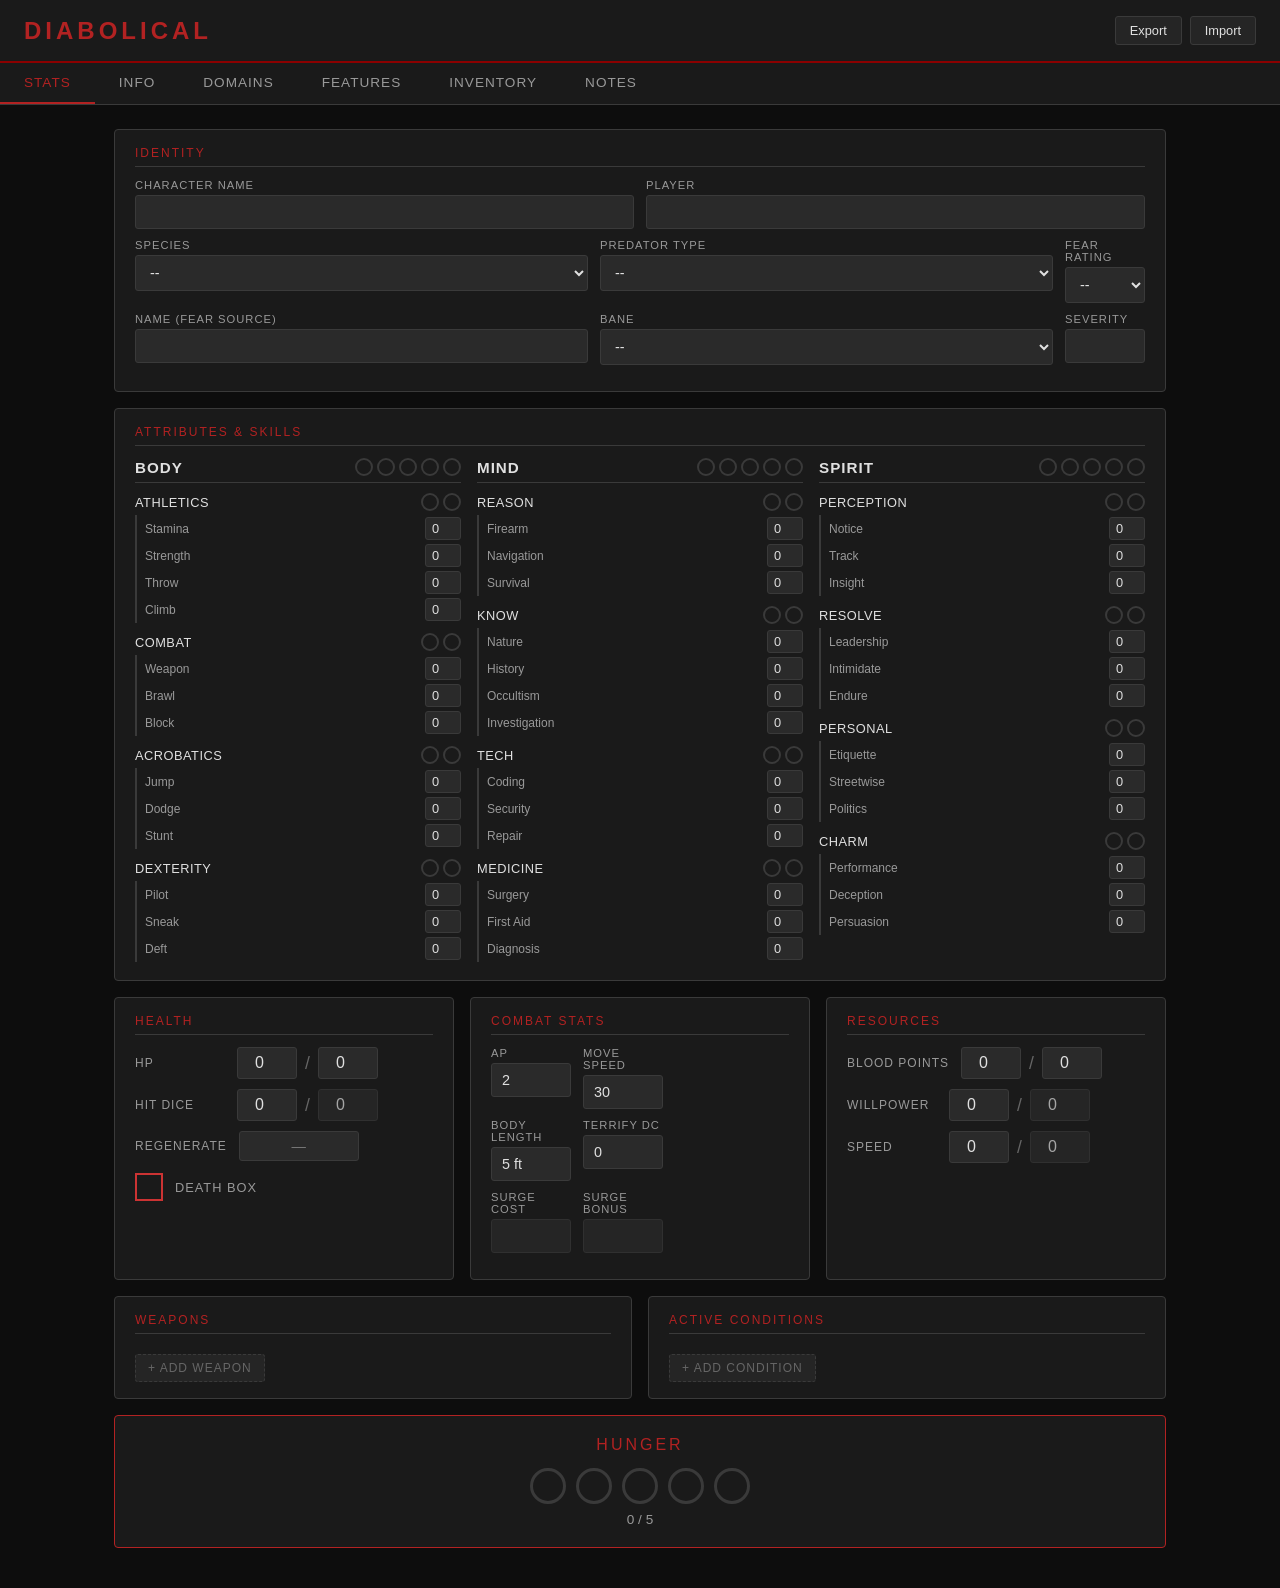
==== character-sheet.html @ 9804209a "Revamp Domains tab with full Learned Domain system - Fix SPECIES_SHB: Human -1, Ghoul/Cambion 0, Hyb" ====
<!DOCTYPE html>
<html lang="en">
<head>
<meta charset="UTF-8">
<meta name="viewport" content="width=device-width, initial-scale=1.0">
<title>DIABOLICAL - Character Sheet</title>
<style>
  :root {
    --bg-primary: #0d0d0d;
    --bg-secondary: #1a1a1a;
    --bg-tertiary: #252525;
    --bg-input: #2a2a2a;
    --border: #3a3a3a;
    --border-focus: #8b0000;
    --text-primary: #e0e0e0;
    --text-secondary: #999;
    --text-muted: #666;
    --accent: #8b0000;
    --accent-glow: #b22222;
    --danger: #cc3333;
    --hunger: #b22222;
  }

  * { margin: 0; padding: 0; box-sizing: border-box; }

  body {
    font-family: 'Segoe UI', Tahoma, Geneva, Verdana, sans-serif;
    background: var(--bg-primary);
    color: var(--text-primary);
    min-height: 100vh;
  }

  .header {
    background: var(--bg-secondary);
    border-bottom: 2px solid var(--accent);
    padding: 16px 24px;
    display: flex;
    align-items: center;
    justify-content: space-between;
  }
  .header h1 { font-size: 1.5rem; letter-spacing: 4px; text-transform: uppercase; color: var(--accent-glow); }
  .header-actions { display: flex; gap: 8px; }
  .header-actions button {
    background: var(--bg-tertiary); color: var(--text-primary); border: 1px solid var(--border);
    padding: 6px 14px; cursor: pointer; font-size: 0.8rem; border-radius: 3px; transition: border-color 0.2s;
  }
  .header-actions button:hover { border-color: var(--accent); }

  .tab-bar {
    display: flex; background: var(--bg-secondary); border-bottom: 1px solid var(--border); overflow-x: auto;
  }
  .tab-btn {
    background: none; border: none; color: var(--text-secondary); padding: 12px 24px; cursor: pointer;
    font-size: 0.85rem; letter-spacing: 1px; text-transform: uppercase;
    border-bottom: 2px solid transparent; white-space: nowrap; transition: color 0.2s, border-color 0.2s;
  }
  .tab-btn:hover { color: var(--text-primary); }
  .tab-btn.active { color: var(--accent-glow); border-bottom-color: var(--accent-glow); }

  .tab-content { display: none; padding: 24px; max-width: 1100px; margin: 0 auto; }
  .tab-content.active { display: block; }

  .section {
    background: var(--bg-secondary); border: 1px solid var(--border); border-radius: 4px;
    padding: 16px 20px; margin-bottom: 16px;
  }
  .section-title {
    font-size: 0.75rem; text-transform: uppercase; letter-spacing: 2px; color: var(--accent-glow);
    margin-bottom: 12px; padding-bottom: 6px; border-bottom: 1px solid var(--border);
  }

  .field-row { display: flex; gap: 12px; margin-bottom: 10px; flex-wrap: wrap; }
  .field { flex: 1; min-width: 140px; }
  .field label {
    display: block; font-size: 0.7rem; text-transform: uppercase; letter-spacing: 1px;
    color: var(--text-secondary); margin-bottom: 4px;
  }
  .field input, .field select, .field textarea {
    width: 100%; background: var(--bg-input); border: 1px solid var(--border); color: var(--text-primary);
    padding: 8px 10px; font-size: 0.9rem; border-radius: 3px; font-family: inherit; transition: border-color 0.2s;
  }
  .field input:focus, .field select:focus, .field textarea:focus { outline: none; border-color: var(--border-focus); }
  .field textarea { resize: vertical; min-height: 60px; }
  .field-narrow { flex: 0 0 80px; min-width: 80px; }
  .field-xs { flex: 0 0 55px; min-width: 55px; }

  /* Dot Tracker */
  .dot-tracker { display: flex; align-items: center; gap: 4px; }
  .dot-tracker .dots { display: flex; gap: 4px; }
  .dot {
    width: 18px; height: 18px; border-radius: 50%; border: 2px solid var(--border);
    background: transparent; cursor: pointer; transition: background 0.15s, border-color 0.15s;
  }
  .dot.filled { background: var(--accent-glow); border-color: var(--accent-glow); }
  .dot:hover { border-color: var(--accent-glow); }

  /* Three-column attribute layout */
  .attr-columns { display: grid; grid-template-columns: 1fr 1fr 1fr; gap: 16px; }
  .attr-col { min-width: 0; }

  .attr-header {
    display: flex; align-items: center; justify-content: space-between;
    margin-bottom: 10px; padding-bottom: 6px; border-bottom: 1px solid var(--border);
  }
  .attr-name { font-size: 0.95rem; font-weight: 600; text-transform: uppercase; letter-spacing: 1px; }

  .broad-row {
    display: flex; align-items: center; justify-content: space-between;
    margin-bottom: 4px; margin-top: 10px;
  }
  .broad-name { font-size: 0.8rem; color: var(--text-primary); text-transform: uppercase; letter-spacing: 0.5px; }

  .focused-list { padding-left: 8px; border-left: 2px solid var(--border); margin-bottom: 2px; }
  .focused-row {
    display: flex; align-items: center; justify-content: space-between; padding: 2px 0;
  }
  .focused-name { font-size: 0.75rem; color: var(--text-secondary); }
  .focused-input {
    width: 36px; text-align: center; background: var(--bg-input); border: 1px solid var(--border);
    color: var(--text-primary); padding: 3px 2px; font-size: 0.8rem; border-radius: 3px; font-family: inherit;
  }
  .focused-input:focus { outline: none; border-color: var(--border-focus); }

  /* Tracker Bars */
  .tracker-row { display: flex; align-items: center; gap: 12px; margin-bottom: 10px; }
  .tracker-label {
    font-size: 0.75rem; text-transform: uppercase; letter-spacing: 1px; color: var(--text-secondary); min-width: 90px;
  }
  .tracker-boxes { display: flex; gap: 3px; }
  .tracker-box {
    width: 24px; height: 24px; border: 2px solid var(--border); cursor: pointer;
    transition: background 0.15s, border-color 0.15s; display: flex; align-items: center;
    justify-content: center; font-size: 0.7rem; color: transparent; user-select: none;
  }
  .tracker-box.filled { background: var(--accent-glow); border-color: var(--accent-glow); }
  .tracker-box.stain { background: none; border-color: var(--danger); color: var(--danger); }
  .tracker-box:hover { border-color: var(--accent-glow); }
  .tracker-value { font-size: 0.85rem; color: var(--text-secondary); min-width: 30px; text-align: center; }

  /* HP/Resource inputs */
  .hp-display { display: flex; align-items: center; gap: 8px; }
  .hp-display input {
    width: 60px; text-align: center; background: var(--bg-input); border: 1px solid var(--border);
    color: var(--text-primary); padding: 6px; font-size: 1rem; border-radius: 3px; font-family: inherit;
  }
  .hp-display input:focus { outline: none; border-color: var(--border-focus); }
  .hp-display span { color: var(--text-muted); font-size: 1.1rem; }

  .two-col { display: grid; grid-template-columns: 1fr 1fr; gap: 16px; }
  .three-col { display: grid; grid-template-columns: 1fr 1fr 1fr; gap: 16px; }

  /* Hunger (large central) */
  .hunger-section {
    background: var(--bg-secondary); border: 1px solid var(--hunger); border-radius: 4px;
    padding: 20px; margin-bottom: 16px; text-align: center;
  }
  .hunger-title {
    font-size: 1rem; text-transform: uppercase; letter-spacing: 3px; color: var(--hunger);
    margin-bottom: 14px;
  }
  .hunger-dots { display: flex; justify-content: center; gap: 10px; }
  .hunger-dot {
    width: 36px; height: 36px; border-radius: 50%; border: 3px solid var(--border);
    background: transparent; cursor: pointer; transition: background 0.15s, border-color 0.15s;
  }
  .hunger-dot.filled { background: var(--hunger); border-color: var(--hunger); }
  .hunger-dot:hover { border-color: var(--hunger); }
  .hunger-value { font-size: 0.85rem; color: var(--text-secondary); margin-top: 8px; }

  /* Death Box */
  .death-box-container { display: flex; align-items: center; gap: 12px; }
  .death-box {
    width: 28px; height: 28px; border: 2px solid var(--danger); cursor: pointer;
    display: flex; align-items: center; justify-content: center; font-size: 1rem;
    color: transparent; transition: all 0.15s;
  }
  .death-box.marked { background: var(--danger); color: #fff; }
  .death-box-label { font-size: 0.8rem; color: var(--text-secondary); text-transform: uppercase; letter-spacing: 1px; }

  /* List Items */
  .list-section { margin-bottom: 8px; }
  .list-item { display: flex; align-items: flex-start; gap: 8px; padding: 6px 0; border-bottom: 1px solid var(--border); }
  .list-item:last-child { border-bottom: none; }
  .list-item input[type="text"], .list-item textarea {
    flex: 1; background: var(--bg-input); border: 1px solid var(--border); color: var(--text-primary);
    padding: 6px 8px; font-size: 0.85rem; border-radius: 3px; font-family: inherit;
  }
  .list-item input:focus, .list-item textarea:focus { outline: none; border-color: var(--border-focus); }

  .btn-remove {
    background: none; border: 1px solid var(--border); color: var(--text-muted);
    width: 24px; height: 24px; cursor: pointer; font-size: 0.8rem; border-radius: 3px;
    display: flex; align-items: center; justify-content: center; flex-shrink: 0; margin-top: 4px;
  }
  .btn-remove:hover { border-color: var(--danger); color: var(--danger); }

  .btn-add {
    background: var(--bg-tertiary); border: 1px dashed var(--border); color: var(--text-muted);
    padding: 6px 12px; cursor: pointer; font-size: 0.75rem; border-radius: 3px;
    text-transform: uppercase; letter-spacing: 1px; margin-top: 8px; transition: border-color 0.2s, color 0.2s;
  }
  .btn-add:hover { border-color: var(--accent); color: var(--text-primary); }

  /* Domain entries (innate) */
  .domain-entry {
    display: flex; align-items: center; justify-content: space-between;
    padding: 8px 0; border-bottom: 1px solid var(--border);
  }
  .domain-entry:last-child { border-bottom: none; }

  /* Learned Domain system */
  .learned-domain { margin-bottom: 16px; background: var(--bg-tertiary); border: 1px solid var(--border); border-radius: 4px; }
  .learned-domain-header {
    display: flex; align-items: center; gap: 12px; padding: 10px 14px;
    border-bottom: 1px solid var(--border); cursor: pointer; user-select: none;
  }
  .learned-domain-header:hover { background: rgba(139,0,0,0.08); }
  .ld-name { font-size: 0.9rem; font-weight: 600; text-transform: uppercase; letter-spacing: 1px; flex: 1; }
  .ld-level-select {
    background: var(--bg-input); border: 1px solid var(--border); color: var(--text-primary);
    padding: 4px 8px; font-size: 0.85rem; border-radius: 3px; font-family: inherit; width: 60px; text-align: center;
  }
  .ld-level-select:focus { outline: none; border-color: var(--border-focus); }
  .ld-toggle { font-size: 0.7rem; color: var(--text-muted); transition: transform 0.2s; }
  .ld-toggle.open { transform: rotate(90deg); }
  .ld-body { display: none; padding: 0 14px 10px; }
  .ld-body.open { display: block; }
  .ld-passive { font-size: 0.8rem; color: var(--accent-glow); padding: 6px 0; line-height: 1.4; font-style: italic; }
  .ld-level-group { margin-bottom: 10px; }
  .ld-level-title {
    font-size: 0.7rem; text-transform: uppercase; letter-spacing: 1.5px; color: var(--accent-glow);
    padding: 4px 0; border-bottom: 1px solid var(--border); margin-bottom: 6px;
  }
  .ld-ability { margin-bottom: 8px; }
  .ld-ability-name {
    font-size: 0.8rem; font-weight: 600; color: var(--text-primary); cursor: pointer;
    padding: 4px 0; display: flex; align-items: center; gap: 6px;
  }
  .ld-ability-name:hover { color: var(--accent-glow); }
  .ld-ability-toggle { font-size: 0.6rem; color: var(--text-muted); }
  .ld-ability-details { display: none; padding: 4px 0 4px 12px; border-left: 2px solid var(--border); margin-left: 4px; }
  .ld-ability-details.open { display: block; }
  .ld-detail-table { width: 100%; border-collapse: collapse; font-size: 0.75rem; margin-bottom: 4px; }
  .ld-detail-table td { padding: 2px 8px 2px 0; color: var(--text-secondary); vertical-align: top; }
  .ld-detail-table td:first-child { color: var(--text-muted); text-transform: uppercase; letter-spacing: 0.5px; font-size: 0.65rem; white-space: nowrap; width: 90px; }
  .ld-desc { font-size: 0.78rem; color: var(--text-secondary); line-height: 1.5; margin-top: 4px; }
  .ld-notes { font-size: 0.75rem; color: var(--text-muted); line-height: 1.4; margin-top: 2px; font-style: italic; }

  /* Notes */
  .notes-area {
    width: 100%; min-height: 200px; background: var(--bg-input); border: 1px solid var(--border);
    color: var(--text-primary); padding: 12px; font-size: 0.9rem; border-radius: 3px;
    font-family: inherit; resize: vertical;
  }
  .notes-area:focus { outline: none; border-color: var(--border-focus); }

  /* Compact weapon row */
  .weapon-compact { font-size: 0.8rem; }
  .weapon-compact input { font-size: 0.8rem; padding: 4px 6px; }
  .weapon-row { display: flex; align-items: center; gap: 6px; padding: 6px 0; border-bottom: 1px solid var(--border); flex-wrap: wrap; }
  .weapon-row:last-child { border-bottom: none; }
  .weapon-row input { background: var(--bg-input); border: 1px solid var(--border); color: var(--text-primary); padding: 4px 6px; font-size: 0.8rem; border-radius: 3px; font-family: inherit; }
  .weapon-row input:focus { outline: none; border-color: var(--border-focus); }
  .weapon-row .w-name { flex: 2; min-width: 100px; }
  .weapon-row .w-narrow { width: 50px; flex: none; text-align: center; }
  .weapon-row .w-traits { flex: 2; min-width: 80px; }

  /* Condition entry */
  .condition-entry { padding: 8px 0; border-bottom: 1px solid var(--border); }
  .condition-entry:last-child { border-bottom: none; }
  .condition-top { display: flex; align-items: center; gap: 8px; }
  .condition-top select, .condition-top input {
    background: var(--bg-input); border: 1px solid var(--border); color: var(--text-primary);
    padding: 6px 8px; font-size: 0.85rem; border-radius: 3px; font-family: inherit;
  }
  .condition-top select:focus, .condition-top input:focus { outline: none; border-color: var(--border-focus); }
  .condition-top select { flex: 1; }
  .condition-top input { flex: 1; }
  .condition-desc {
    width: 100%; background: var(--bg-input); border: 1px solid var(--border); color: var(--text-primary);
    padding: 6px 8px; font-size: 0.8rem; border-radius: 3px; font-family: inherit; resize: vertical;
    min-height: 36px; margin-top: 4px;
  }
  .condition-desc:focus { outline: none; border-color: var(--border-focus); }

  /* Touchstone/Conviction paired entry */
  .tc-entry { padding: 8px 0; border-bottom: 1px solid var(--border); }
  .tc-entry:last-child { border-bottom: none; }
  .tc-row { display: flex; align-items: center; gap: 8px; }
  .tc-label { font-size: 0.65rem; text-transform: uppercase; letter-spacing: 1px; color: var(--text-muted); min-width: 75px; }
  .tc-row input {
    flex: 1; background: var(--bg-input); border: 1px solid var(--border); color: var(--text-primary);
    padding: 5px 8px; font-size: 0.85rem; border-radius: 3px; font-family: inherit;
  }
  .tc-row input:focus { outline: none; border-color: var(--border-focus); }
  .tc-entry .tc-row:first-child { margin-bottom: 4px; }

  /* Merit/Flaw dropdown entry */
  .mf-entry { padding: 8px 0; border-bottom: 1px solid var(--border); }
  .mf-entry:last-child { border-bottom: none; }
  .mf-top { display: flex; align-items: center; gap: 8px; }
  .mf-top select {
    flex: 2; background: var(--bg-input); border: 1px solid var(--border); color: var(--text-primary);
    padding: 6px 8px; font-size: 0.85rem; border-radius: 3px; font-family: inherit;
  }
  .mf-top select:focus { outline: none; border-color: var(--border-focus); }
  .mf-top input {
    background: var(--bg-input); border: 1px solid var(--border); color: var(--text-primary);
    padding: 6px 8px; font-size: 0.85rem; border-radius: 3px; font-family: inherit;
  }
  .mf-top input:focus { outline: none; border-color: var(--border-focus); }
  .mf-pts { width: 55px; flex: none; text-align: center; }
  .mf-desc {
    width: 100%; background: var(--bg-input); border: 1px solid var(--border); color: var(--text-primary);
    padding: 6px 8px; font-size: 0.8rem; border-radius: 3px; font-family: inherit; resize: vertical;
    min-height: 36px; margin-top: 4px;
  }
  .mf-desc:focus { outline: none; border-color: var(--border-focus); }

  @media (max-width: 800px) {
    .attr-columns { grid-template-columns: 1fr; }
    .two-col { grid-template-columns: 1fr; }
    .three-col { grid-template-columns: 1fr; }
    .tab-btn { padding: 10px 14px; font-size: 0.75rem; }
    .tab-content { padding: 12px; }
  }
</style>
</head>
<body>

<div class="header">
  <h1>Diabolical</h1>
  <div class="header-actions">
    <button onclick="exportSheet()">Export</button>
    <button onclick="importSheet()">Import</button>
  </div>
</div>

<div class="tab-bar">
  <button class="tab-btn active" data-tab="stats">Stats</button>
  <button class="tab-btn" data-tab="info">Info</button>
  <button class="tab-btn" data-tab="domains">Domains</button>
  <button class="tab-btn" data-tab="merits">Features</button>
  <button class="tab-btn" data-tab="inventory">Inventory</button>
  <button class="tab-btn" data-tab="notes">Notes</button>
</div>

<!-- STATS TAB (front page) -->
<div class="tab-content active" id="tab-stats">

  <!-- Identity at top -->
  <div class="section">
    <div class="section-title">Identity</div>
    <div class="field-row">
      <div class="field"><label>Character Name</label><input type="text" data-key="name"></div>
      <div class="field"><label>Player</label><input type="text" data-key="player"></div>
    </div>
    <div class="field-row">
      <div class="field"><label>Species</label>
        <select data-key="species">
          <option value="">--</option>
          <option>Human</option>
          <option>Ghoul</option>
          <option>Cambion</option>
          <option>Hybrid</option>
          <option>Fiend</option>
          <option>Devil</option>
        </select>
      </div>
      <div class="field"><label>Predator Type</label>
        <select data-key="predatorType" id="predator-type-select">
          <option value="">--</option>
          <option>Alleycat</option><option>Bagger</option><option>Blood Leech</option>
          <option>Cleaver</option><option>Consensualist</option><option>Extortionist</option>
          <option>Farmer</option><option>Grim Reaper</option><option>Pursuer</option>
          <option>Sandman</option><option>Scene Queen</option><option>Siren</option>
          <option>Osiris (NPC)</option><option>Trapdoor (NPC)</option>
          <option>Montero (NPC)</option><option>Roadside Killer (NPC)</option>
        </select>
      </div>
      <div class="field field-narrow"><label>Fear Rating</label>
        <select data-key="fearRating" id="fear-rating-select">
          <option value="">--</option>
          <option value="0">0</option>
          <option value="1">1</option>
          <option value="2">2</option>
          <option value="3">3</option>
          <option value="4">4</option>
          <option value="5">5</option>
        </select>
      </div>
    </div>
    <div class="field-row">
      <div class="field"><label>Name (Fear Source)</label><input type="text" data-key="fearName"></div>
      <div class="field"><label>Bane</label>
        <select data-key="bane" id="bane-select">
          <option value="">--</option>
          <option>Aesthetic Fixation</option><option>Asceticism</option>
          <option>Accursed Courtesy</option><option>Abhors the Light</option>
          <option>Blood Addiction</option><option>Blessed Banishment</option>
          <option>Callousness</option><option>Distorted Image</option>
          <option>Delicious</option><option>Gnawing Hunger</option>
          <option>Grounded</option><option>Folkloric Block</option>
          <option>Rarefied Tastes</option><option>Sacrosanct</option>
          <option>Starving Decay</option><option>Survival Instincts</option>
          <option>Violent Temper</option>
        </select>
      </div>
      <div class="field field-narrow"><label>Severity</label><input type="number" min="0" max="5" data-key="baneSeverity"></div>
    </div>
  </div>

  <!-- Attributes & Skills: 3 columns -->
  <div class="section">
    <div class="section-title">Attributes &amp; Skills</div>
    <div class="attr-columns">

      <!-- BODY -->
      <div class="attr-col">
        <div class="attr-header">
          <span class="attr-name">Body</span>
          <div class="dot-tracker"><div class="dots" data-dots="attr-body" data-max="5"></div></div>
        </div>

        <div class="broad-row">
          <span class="broad-name">Athletics</span>
          <div class="dot-tracker"><div class="dots" data-dots="broad-athletics" data-max="2"></div></div>
        </div>
        <div class="focused-list">
          <div class="focused-row"><span class="focused-name">Stamina</span><input class="focused-input" type="number" min="0" data-key="focus-stamina" value="0"></div>
          <div class="focused-row"><span class="focused-name">Strength</span><input class="focused-input" type="number" min="0" data-key="focus-strength" value="0"></div>
          <div class="focused-row"><span class="focused-name">Throw</span><input class="focused-input" type="number" min="0" data-key="focus-throw" value="0"></div>
          <div class="focused-row"><span class="focused-name">Climb</span><input class="focused-input" type="number" min="0" data-key="focus-climb" value="0"></div>
        </div>

        <div class="broad-row">
          <span class="broad-name">Combat</span>
          <div class="dot-tracker"><div class="dots" data-dots="broad-combat" data-max="2"></div></div>
        </div>
        <div class="focused-list">
          <div class="focused-row"><span class="focused-name">Weapon</span><input class="focused-input" type="number" min="0" data-key="focus-weapon" value="0"></div>
          <div class="focused-row"><span class="focused-name">Brawl</span><input class="focused-input" type="number" min="0" data-key="focus-brawl" value="0"></div>
          <div class="focused-row"><span class="focused-name">Block</span><input class="focused-input" type="number" min="0" data-key="focus-block" value="0"></div>
        </div>

        <div class="broad-row">
          <span class="broad-name">Acrobatics</span>
          <div class="dot-tracker"><div class="dots" data-dots="broad-acrobatics" data-max="2"></div></div>
        </div>
        <div class="focused-list">
          <div class="focused-row"><span class="focused-name">Jump</span><input class="focused-input" type="number" min="0" data-key="focus-jump" value="0"></div>
          <div class="focused-row"><span class="focused-name">Dodge</span><input class="focused-input" type="number" min="0" data-key="focus-dodge" value="0"></div>
          <div class="focused-row"><span class="focused-name">Stunt</span><input class="focused-input" type="number" min="0" data-key="focus-stunt" value="0"></div>
        </div>

        <div class="broad-row">
          <span class="broad-name">Dexterity</span>
          <div class="dot-tracker"><div class="dots" data-dots="broad-dexterity" data-max="2"></div></div>
        </div>
        <div class="focused-list">
          <div class="focused-row"><span class="focused-name">Pilot</span><input class="focused-input" type="number" min="0" data-key="focus-pilot" value="0"></div>
          <div class="focused-row"><span class="focused-name">Sneak</span><input class="focused-input" type="number" min="0" data-key="focus-sneak" value="0"></div>
          <div class="focused-row"><span class="focused-name">Deft</span><input class="focused-input" type="number" min="0" data-key="focus-deft" value="0"></div>
        </div>
      </div>

      <!-- MIND -->
      <div class="attr-col">
        <div class="attr-header">
          <span class="attr-name">Mind</span>
          <div class="dot-tracker"><div class="dots" data-dots="attr-mind" data-max="5"></div></div>
        </div>

        <div class="broad-row">
          <span class="broad-name">Reason</span>
          <div class="dot-tracker"><div class="dots" data-dots="broad-reason" data-max="2"></div></div>
        </div>
        <div class="focused-list">
          <div class="focused-row"><span class="focused-name">Firearm</span><input class="focused-input" type="number" min="0" data-key="focus-firearm" value="0"></div>
          <div class="focused-row"><span class="focused-name">Navigation</span><input class="focused-input" type="number" min="0" data-key="focus-navigation" value="0"></div>
          <div class="focused-row"><span class="focused-name">Survival</span><input class="focused-input" type="number" min="0" data-key="focus-survival" value="0"></div>
        </div>

        <div class="broad-row">
          <span class="broad-name">Know</span>
          <div class="dot-tracker"><div class="dots" data-dots="broad-know" data-max="2"></div></div>
        </div>
        <div class="focused-list">
          <div class="focused-row"><span class="focused-name">Nature</span><input class="focused-input" type="number" min="0" data-key="focus-nature" value="0"></div>
          <div class="focused-row"><span class="focused-name">History</span><input class="focused-input" type="number" min="0" data-key="focus-history" value="0"></div>
          <div class="focused-row"><span class="focused-name">Occultism</span><input class="focused-input" type="number" min="0" data-key="focus-occultism" value="0"></div>
          <div class="focused-row"><span class="focused-name">Investigation</span><input class="focused-input" type="number" min="0" data-key="focus-investigation" value="0"></div>
        </div>

        <div class="broad-row">
          <span class="broad-name">Tech</span>
          <div class="dot-tracker"><div class="dots" data-dots="broad-tech" data-max="2"></div></div>
        </div>
        <div class="focused-list">
          <div class="focused-row"><span class="focused-name">Coding</span><input class="focused-input" type="number" min="0" data-key="focus-coding" value="0"></div>
          <div class="focused-row"><span class="focused-name">Security</span><input class="focused-input" type="number" min="0" data-key="focus-security" value="0"></div>
          <div class="focused-row"><span class="focused-name">Repair</span><input class="focused-input" type="number" min="0" data-key="focus-repair" value="0"></div>
        </div>

        <div class="broad-row">
          <span class="broad-name">Medicine</span>
          <div class="dot-tracker"><div class="dots" data-dots="broad-medicine" data-max="2"></div></div>
        </div>
        <div class="focused-list">
          <div class="focused-row"><span class="focused-name">Surgery</span><input class="focused-input" type="number" min="0" data-key="focus-surgery" value="0"></div>
          <div class="focused-row"><span class="focused-name">First Aid</span><input class="focused-input" type="number" min="0" data-key="focus-firstaid" value="0"></div>
          <div class="focused-row"><span class="focused-name">Diagnosis</span><input class="focused-input" type="number" min="0" data-key="focus-diagnosis" value="0"></div>
        </div>
      </div>

      <!-- SPIRIT -->
      <div class="attr-col">
        <div class="attr-header">
          <span class="attr-name">Spirit</span>
          <div class="dot-tracker"><div class="dots" data-dots="attr-spirit" data-max="5"></div></div>
        </div>

        <div class="broad-row">
          <span class="broad-name">Perception</span>
          <div class="dot-tracker"><div class="dots" data-dots="broad-perception" data-max="2"></div></div>
        </div>
        <div class="focused-list">
          <div class="focused-row"><span class="focused-name">Notice</span><input class="focused-input" type="number" min="0" data-key="focus-notice" value="0"></div>
          <div class="focused-row"><span class="focused-name">Track</span><input class="focused-input" type="number" min="0" data-key="focus-track" value="0"></div>
          <div class="focused-row"><span class="focused-name">Insight</span><input class="focused-input" type="number" min="0" data-key="focus-insight" value="0"></div>
        </div>

        <div class="broad-row">
          <span class="broad-name">Resolve</span>
          <div class="dot-tracker"><div class="dots" data-dots="broad-resolve" data-max="2"></div></div>
        </div>
        <div class="focused-list">
          <div class="focused-row"><span class="focused-name">Leadership</span><input class="focused-input" type="number" min="0" data-key="focus-leadership" value="0"></div>
          <div class="focused-row"><span class="focused-name">Intimidate</span><input class="focused-input" type="number" min="0" data-key="focus-intimidate" value="0"></div>
          <div class="focused-row"><span class="focused-name">Endure</span><input class="focused-input" type="number" min="0" data-key="focus-endure" value="0"></div>
        </div>

        <div class="broad-row">
          <span class="broad-name">Personal</span>
          <div class="dot-tracker"><div class="dots" data-dots="broad-personal" data-max="2"></div></div>
        </div>
        <div class="focused-list">
          <div class="focused-row"><span class="focused-name">Etiquette</span><input class="focused-input" type="number" min="0" data-key="focus-etiquette" value="0"></div>
          <div class="focused-row"><span class="focused-name">Streetwise</span><input class="focused-input" type="number" min="0" data-key="focus-streetwise" value="0"></div>
          <div class="focused-row"><span class="focused-name">Politics</span><input class="focused-input" type="number" min="0" data-key="focus-politics" value="0"></div>
        </div>

        <div class="broad-row">
          <span class="broad-name">Charm</span>
          <div class="dot-tracker"><div class="dots" data-dots="broad-charm" data-max="2"></div></div>
        </div>
        <div class="focused-list">
          <div class="focused-row"><span class="focused-name">Performance</span><input class="focused-input" type="number" min="0" data-key="focus-performance" value="0"></div>
          <div class="focused-row"><span class="focused-name">Deception</span><input class="focused-input" type="number" min="0" data-key="focus-deception" value="0"></div>
          <div class="focused-row"><span class="focused-name">Persuasion</span><input class="focused-input" type="number" min="0" data-key="focus-persuasion" value="0"></div>
        </div>
      </div>

    </div>
  </div>

  <!-- Health, Combat Stats, Resources -->
  <div class="three-col">
    <div class="section">
      <div class="section-title">Health</div>
      <div class="tracker-row">
        <span class="tracker-label">HP</span>
        <div class="hp-display">
          <input type="number" min="0" data-key="hpCurrent" value="0">
          <span>/</span>
          <input type="number" min="0" data-key="hpMax" value="0">
        </div>
      </div>
      <div class="tracker-row">
        <span class="tracker-label">Hit Dice</span>
        <div class="hp-display">
          <input type="number" min="0" data-key="hitDiceCurrent" value="0">
          <span>/</span>
          <input type="number" min="0" data-key="hitDiceMax" value="0" readonly style="opacity:0.7;cursor:default;" title="Auto: Body + Spirit">
        </div>
      </div>
      <div class="tracker-row">
        <span class="tracker-label">Regenerate</span>
        <input type="text" data-key="regenerate" id="regenerate-display" style="width:120px;text-align:center;background:var(--bg-input);border:1px solid var(--border);color:var(--text-primary);padding:6px 8px;font-size:0.9rem;border-radius:3px;font-family:inherit;" placeholder="—">
      </div>
      <div class="death-box-container" style="margin-top: 12px;">
        <div class="death-box" id="death-box" onclick="toggleDeathBox()"></div>
        <span class="death-box-label">Death Box</span>
      </div>
    </div>

    <div class="section">
      <div class="section-title">Combat Stats</div>
      <div class="field-row">
        <div class="field field-narrow"><label>AP</label><input type="number" min="0" data-key="ap" value="2"></div>
        <div class="field field-narrow"><label>Move Speed</label><input type="number" min="0" data-key="moveSpeed" value="30"></div>
      </div>
      <div class="field-row">
        <div class="field field-narrow"><label>Body Length</label><input type="text" data-key="bodyLength" value="5 ft"></div>
        <div class="field field-narrow"><label>Terrify DC</label><input type="number" min="0" data-key="terrifyDC" id="terrify-dc-display" value="0"></div>
      </div>
      <div class="field-row">
        <div class="field field-narrow"><label>Surge Cost</label><input type="text" data-key="surgeCost" id="surge-cost-display" readonly style="opacity:0.7;cursor:default;" title="Auto from Fear Rating"></div>
        <div class="field field-narrow"><label>Surge Bonus</label><input type="text" data-key="surgeBonus" id="surge-bonus-display" readonly style="opacity:0.7;cursor:default;" title="Auto from Fear Rating"></div>
      </div>
    </div>

    <div class="section">
      <div class="section-title">Resources</div>
      <div class="tracker-row">
        <span class="tracker-label">Blood Points</span>
        <div class="hp-display">
          <input type="number" min="0" data-key="bpCurrent" value="0">
          <span>/</span>
          <input type="number" min="0" data-key="bpMax" value="0">
        </div>
      </div>
      <div class="tracker-row">
        <span class="tracker-label">Willpower</span>
        <div class="hp-display">
          <input type="number" min="0" data-key="wpCurrent" value="0">
          <span>/</span>
          <input type="number" min="0" data-key="wpMax" value="0" readonly style="opacity:0.7;cursor:default;" title="Auto: Mind + Spirit">
        </div>
      </div>
      <div class="tracker-row">
        <span class="tracker-label">Speed</span>
        <div class="hp-display">
          <input type="number" min="0" data-key="speedCurrent" value="0">
          <span>/</span>
          <input type="number" min="0" data-key="speedMax" value="0" id="speed-display" readonly style="opacity:0.7;cursor:default;" title="Auto: Body + Mind">
        </div>
      </div>
    </div>
  </div>

  <!-- Weapons (compact) & Conditions (compact) -->
  <div class="two-col">
    <div class="section">
      <div class="section-title">Weapons</div>
      <div class="list-section weapon-compact" id="weapon-list"></div>
      <button class="btn-add" onclick="addWeapon()">+ Add Weapon</button>
    </div>

    <div class="section">
      <div class="section-title">Active Conditions</div>
      <div class="list-section" id="condition-list"></div>
      <button class="btn-add" onclick="addCondition()">+ Add Condition</button>
    </div>
  </div>

  <!-- HUNGER (large, central, bottom) -->
  <div class="hunger-section">
    <div class="hunger-title">Hunger</div>
    <div class="hunger-dots" id="hunger-track"></div>
    <div class="hunger-value" id="hunger-value">0 / 5</div>
  </div>

</div>

<!-- INFO TAB -->
<div class="tab-content" id="tab-info">
  <div class="section">
    <div class="section-title">Personality</div>
    <div class="field-row">
      <div class="field"><label>Nature / Demeanor</label><input type="text" data-key="natureDemeanor" placeholder="Nature / Demeanor"></div>
    </div>
  </div>

  <div class="section">
    <div class="section-title">Humanity</div>
    <div class="tracker-row">
      <span class="tracker-label">Humanity</span>
      <div class="tracker-boxes" id="humanity-track"></div>
      <span class="tracker-value" id="humanity-value">7</span>
    </div>
    <div class="tracker-row">
      <span class="tracker-label">Stains</span>
      <div class="tracker-boxes" id="stain-track"></div>
      <span class="tracker-value" id="stain-value">0</span>
    </div>
    <div id="humanity-effects" style="margin-top:10px;padding:8px 10px;background:var(--bg-tertiary);border-radius:3px;font-size:0.8rem;color:var(--text-secondary);line-height:1.5;"></div>
  </div>

  <div class="section">
    <div class="section-title">Touchstones &amp; Convictions</div>
    <div class="list-section" id="touchstone-conviction-list"></div>
    <button class="btn-add" onclick="addTouchstoneConviction()">+ Add Touchstone / Conviction</button>
  </div>

  <div class="section">
    <div class="section-title">Pride</div>
    <div class="field-row">
      <div class="field"><label>Pride Statement</label><input type="text" data-key="pride" placeholder="I am..."></div>
    </div>
  </div>

  <div class="section">
    <div class="section-title">Iconic Item</div>
    <div class="field-row">
      <div class="field"><label>Item</label><input type="text" data-key="iconicItem"></div>
      <div class="field"><label>Description</label><input type="text" data-key="iconicItemDesc"></div>
    </div>
  </div>
</div>

<!-- DOMAINS TAB -->
<div class="tab-content" id="tab-domains">
  <div class="section">
    <div class="section-title">Innate Domains</div>
    <div id="innate-domain-list"></div>
    <button class="btn-add" onclick="addDomain('innate-domain-list', 'innateDomains')">+ Add Innate Domain</button>
  </div>

  <div class="section">
    <div class="section-title">Learned Domains</div>
    <div id="learned-domain-list"></div>
  </div>

  <div class="section">
    <div class="section-title">Domain Abilities (Quick Reference)</div>
    <div class="list-section" id="domain-ability-list"></div>
    <button class="btn-add" onclick="addListItem('domain-ability-list', 'domainAbilities')">+ Add Ability Note</button>
  </div>
</div>

<!-- FEATURES TAB -->
<div class="tab-content" id="tab-merits">
  <div class="two-col">
    <div class="section">
      <div class="section-title">Predator Type</div>
      <div id="predator-type-desc" style="font-size:0.8rem;color:var(--text-secondary);line-height:1.5;min-height:40px;"></div>
      <div id="predator-type-benefits" style="margin-top:8px;font-size:0.8rem;color:var(--text-primary);line-height:1.6;"></div>
      <button class="btn-add" onclick="applyPredatorType()" id="apply-predator-btn" style="margin-top:8px;">Apply Predator Type Benefits</button>
    </div>
    <div class="section">
      <div class="section-title">Bane</div>
      <div id="bane-desc" style="font-size:0.8rem;color:var(--text-secondary);line-height:1.5;min-height:40px;"></div>
    </div>
  </div>

  <div class="section">
    <div class="section-title">Merits</div>
    <div class="list-section" id="merit-list"></div>
    <button class="btn-add" onclick="addMeritFlaw('merit-list', 'merits')">+ Add Merit</button>
  </div>

  <div class="section">
    <div class="section-title">Flaws</div>
    <div class="list-section" id="flaw-list"></div>
    <button class="btn-add" onclick="addMeritFlaw('flaw-list', 'flaws')">+ Add Flaw</button>
  </div>

  <div class="section">
    <div class="section-title">Talents</div>
    <div class="list-section" id="talent-list"></div>
    <button class="btn-add" onclick="addTalent()">+ Add Talent</button>
  </div>

  <div class="section">
    <div class="section-title">Fear Rating Effects</div>
    <div id="fear-rating-effects" style="font-size:0.8rem;color:var(--text-secondary);line-height:1.6;min-height:40px;"></div>
  </div>
</div>

<!-- INVENTORY TAB -->
<div class="tab-content" id="tab-inventory">
  <div class="section">
    <div class="section-title">Wealth</div>
    <div class="field-row">
      <div class="field"><label>Cash on Hand ($)</label><input type="number" min="0" data-key="cash" value="0"></div>
      <div class="field"><label>Weekly Income ($)</label><input type="number" data-key="weeklyIncome" value="0"></div>
    </div>
  </div>

  <div class="section">
    <div class="section-title">Equipment</div>
    <div class="list-section" id="equipment-list"></div>
    <button class="btn-add" onclick="addListItem('equipment-list', 'equipment')">+ Add Item</button>
  </div>

  <div class="section">
    <div class="section-title">Cursed Objects</div>
    <div class="list-section" id="cursed-list"></div>
    <button class="btn-add" onclick="addListItem('cursed-list', 'cursedObjects')">+ Add Cursed Object</button>
  </div>
</div>

<!-- NOTES TAB -->
<div class="tab-content" id="tab-notes">
  <div class="section">
    <div class="section-title">Character Notes</div>
    <textarea class="notes-area" data-key="notes" placeholder="Backstory, session notes, plans..."></textarea>
  </div>

  <div class="section">
    <div class="section-title">Contacts &amp; Relationships</div>
    <textarea class="notes-area" data-key="contacts" placeholder="NPCs, allies, enemies..." style="min-height:120px;"></textarea>
  </div>

  <div class="section">
    <div class="section-title">XP</div>
    <div class="field-row">
      <div class="field field-narrow"><label>Current XP</label><input type="number" min="0" data-key="xpCurrent" value="0"></div>
      <div class="field field-narrow"><label>Total Earned</label><input type="number" min="0" data-key="xpTotal" value="0"></div>
    </div>
  </div>
</div>

<script>
  // ─── State ───
  const state = {
    dots: {},
    humanity: 7,
    stains: 0,
    hunger: 0,
    deathBox: false,
    touchstoneConvictions: [],
    conditions: [],
    domainAbilities: [],
    innateDomains: [],
    learnedDomains: [],
    learnedDomainLevels: {},
    merits: [],
    flaws: [],
    talents: [],
    equipment: [],
    cursedObjects: [],
    weapons: [],
    fields: {}
  };

  // ─── Tabs ───
  document.querySelectorAll('.tab-btn').forEach(btn => {
    btn.addEventListener('click', () => {
      document.querySelectorAll('.tab-btn').forEach(b => b.classList.remove('active'));
      document.querySelectorAll('.tab-content').forEach(c => c.classList.remove('active'));
      btn.classList.add('active');
      document.getElementById('tab-' + btn.dataset.tab).classList.add('active');
    });
  });

  // ─── Dot Trackers ───
  function initDots() {
    document.querySelectorAll('[data-dots]').forEach(container => {
      const key = container.dataset.dots;
      const max = parseInt(container.dataset.max) || 5;
      if (state.dots[key] === undefined) state.dots[key] = 0;
      container.innerHTML = '';
      for (let i = 1; i <= max; i++) {
        const dot = document.createElement('div');
        dot.className = 'dot' + (i <= state.dots[key] ? ' filled' : '');
        dot.addEventListener('click', () => {
          state.dots[key] = (state.dots[key] === i) ? i - 1 : i;
          initDots();
          updateDerivedStats();
          save();
        });
        container.appendChild(dot);
      }
    });
  }

  // ─── Humanity Track ───
  function initHumanityTrack() {
    const track = document.getElementById('humanity-track');
    track.innerHTML = '';
    for (let i = 1; i <= 10; i++) {
      const box = document.createElement('div');
      box.className = 'tracker-box' + (i <= state.humanity ? ' filled' : '');
      box.addEventListener('click', () => {
        state.humanity = (state.humanity === i) ? i - 1 : i;
        initHumanityTrack();
        initStainTrack();
        updateHumanityEffects();
        save();
      });
      track.appendChild(box);
    }
    document.getElementById('humanity-value').textContent = state.humanity;
  }

  // ─── Stain Track ───
  function initStainTrack() {
    const track = document.getElementById('stain-track');
    track.innerHTML = '';
    const stainSlots = 10 - state.humanity;
    if (state.stains > stainSlots) state.stains = stainSlots;
    for (let i = 1; i <= stainSlots; i++) {
      const box = document.createElement('div');
      box.className = 'tracker-box' + (i <= state.stains ? ' stain' : '');
      if (i <= state.stains) box.textContent = '/';
      box.style.color = i <= state.stains ? 'var(--danger)' : 'transparent';
      box.addEventListener('click', () => {
        state.stains = (state.stains === i) ? i - 1 : i;
        initStainTrack();
        save();
      });
      track.appendChild(box);
    }
    document.getElementById('stain-value').textContent = state.stains;
  }

  // ─── Hunger Track (large dots) ───
  function initHungerTrack() {
    const track = document.getElementById('hunger-track');
    track.innerHTML = '';
    for (let i = 1; i <= 5; i++) {
      const dot = document.createElement('div');
      dot.className = 'hunger-dot' + (i <= state.hunger ? ' filled' : '');
      dot.addEventListener('click', () => {
        state.hunger = (state.hunger === i) ? i - 1 : i;
        initHungerTrack();
        save();
      });
      track.appendChild(dot);
    }
    document.getElementById('hunger-value').textContent = state.hunger + ' / 5';
  }

  // ─── Death Box ───
  function toggleDeathBox() {
    state.deathBox = !state.deathBox;
    renderDeathBox();
    save();
  }

  function renderDeathBox() {
    const el = document.getElementById('death-box');
    el.classList.toggle('marked', state.deathBox);
    el.textContent = state.deathBox ? 'X' : '';
  }

  // ─── List Management ───
  function addListItem(containerId, stateKey) {
    state[stateKey].push('');
    renderList(containerId, stateKey);
    save();
  }

  function renderList(containerId, stateKey) {
    const container = document.getElementById(containerId);
    container.innerHTML = '';
    state[stateKey].forEach((item, idx) => {
      const row = document.createElement('div');
      row.className = 'list-item';
      const input = document.createElement('input');
      input.type = 'text';
      input.value = item;
      input.addEventListener('input', () => { state[stateKey][idx] = input.value; save(); });
      const btn = document.createElement('button');
      btn.className = 'btn-remove';
      btn.textContent = 'x';
      btn.addEventListener('click', () => { state[stateKey].splice(idx, 1); renderList(containerId, stateKey); save(); });
      row.appendChild(input);
      row.appendChild(btn);
      container.appendChild(row);
    });
  }

  // ─── Weapons (compact with Pool, Rerolls, Extra Dmg) ───
  function addWeapon() {
    state.weapons.push({ name: '', damage: '', pool: '', rerolls: '', extraDmg: '', traits: '' });
    renderWeapons();
    save();
  }

  function renderWeapons() {
    const container = document.getElementById('weapon-list');
    container.innerHTML = '';
    state.weapons.forEach((w, idx) => {
      // Migrate old weapon entries
      if (w.pool === undefined) w.pool = '';
      if (w.rerolls === undefined) w.rerolls = '';
      if (w.extraDmg === undefined) w.extraDmg = '';

      const row = document.createElement('div');
      row.className = 'weapon-row';

      const mkInput = (key, placeholder, cls) => {
        const inp = document.createElement('input');
        inp.type = 'text';
        inp.value = w[key] || '';
        inp.placeholder = placeholder;
        inp.className = cls;
        inp.addEventListener('input', () => { state.weapons[idx][key] = inp.value; save(); });
        return inp;
      };

      row.appendChild(mkInput('name', 'Name', 'w-name'));
      row.appendChild(mkInput('damage', 'Dmg', 'w-narrow'));
      row.appendChild(mkInput('pool', 'Pool', 'w-narrow'));
      row.appendChild(mkInput('rerolls', 'Reroll', 'w-narrow'));
      row.appendChild(mkInput('extraDmg', '+Dmg', 'w-narrow'));
      row.appendChild(mkInput('traits', 'Traits', 'w-traits'));

      const btn = document.createElement('button');
      btn.className = 'btn-remove';
      btn.textContent = 'x';
      btn.addEventListener('click', () => { state.weapons.splice(idx, 1); renderWeapons(); save(); });
      row.appendChild(btn);
      container.appendChild(row);
    });
  }

  // ─── Conditions (dropdown + description) ───
  const CONDITION_DATA = {
    'Blinded': 'Cannot see, and automatically fails any rolls that rely on sight. Makes melee attacks at -2, and ranged attacks at -4. Attacks against this creature are made at +2.',
    'Deafened': 'Cannot hear, and automatically fails any rolls that rely on hearing.',
    'Grappled': 'Movement Speed reduced to 0. Ends when the grappler is incapacitated or the creature moves beyond its reach. Suffers a -2 deficit to Dodge checks.',
    'Incapacitated': 'Cannot move or take actions or reactions. Still aware of surroundings. Can still speak.',
    'Invisible': 'Cannot be seen without mystic assistance. Does not appear on cameras or most security systems. Can hide whenever they wish for just 1AP as if in pitch-black. All others are still aware of their location. Attacks against this creature are made at -2. Makes attacks at +2.',
    'Paralyzed': 'Is Incapacitated and cannot speak. Attacks against this creature are made at +2. Takes an extra 10 damage from all attacks.',
    'Hidden': 'Attacks against this creature are made at -2. Makes attacks at +2. Others are unaware of the creature\'s location. Ends when the creature takes any action or makes a noise.',
    'Prone': 'Moves at half speed. Makes attacks at -2. Attacks from within 5 feet are made at +2. Attacks from further than 5 feet are made at -2. Ends when the creature stands up (costs half of their total movement speed). Suffers a -2 deficit to rolls to avoid becoming Grappled.',
    'Restrained': 'Movement Speed reduced to 0. Makes attacks at -2. Attacks against this creature are made at +2. Suffers a -4 deficit to Dodge checks.',
    'Unconscious': 'Is Incapacitated and cannot speak. Is unaware of surroundings. Cannot be Donated to. Cannot be woken up during combat.',
    'Slowed': 'For every level of Slowed, Movement Speed is reduced by 10. (Stacks)',
    'Stunned': 'Is Incapacitated and can speak only falteringly. Attacks against this creature are made at +2.',
    'Pinned': 'Movement Speed reduced to 0. Ends when the creature spends 1AP to end it.',
    'Agony': 'Takes an amount of damage indicated by the effect that inflicted the condition at the start of each turn. Agony level lowers by one at the end of each turn. Can use a Full Round action to halve Agony Level. Cannot be inflicted with any more levels of Agony.',
    'Malady': 'Takes an amount of damage equal to Malady level at the start of each turn. Damage type is determined by the effect that inflicted the condition. Malady level lowers by one at the end of each turn. (Stacks)',
    'Bleeding': 'Loses an amount of Blood Points equal to Bleeding level at the start of each turn. Another creature within five feet can spend 2AP to increase their BP by the creature\'s Bleeding level (once per turn). All Bleeding levels end if the creature receives mystic healing.',
    'Dazed': 'Cannot take reactions.',
    'Lethargic': 'AP is reduced to 1.',
    'Sapped': 'AP is reduced by 1. Can be Sapped by more than one source at a time.',
    'Unfocused': 'Cannot add their Focused skill score to any rolls (including damage rolls).',
    'Bound': 'Is Incapacitated. Automatically fails all Rouse Checks.',
    'Impaired': 'Suffers a deficit to all pools equal to Impaired level. Can be Impaired by more than one source at a time.',
    'Turned': 'Must move away from the source using the fastest available means. Cannot take actions other than Sprinting. Cannot take reactions. Cannot willingly move to a space within 20 feet of the source. Ends upon taking damage.',
    'Dismembered (Arm)': '-2 deficit to Block score, or -4 with all arms missing. Cannot dual-wield, wield two-handed weapons, or reload firearms with only one arm.',
    'Dismembered (Leg)': 'Movement speed halved, or reduced to 0 with all legs missing. Cannot Sprint or cross difficult terrain.',
    'Downed': 'The result of being reduced to 0HP with an unmarked Death Box. Also inflicted by non-lethal damage. Is Incapacitated. Taking any more damage renders them Unconscious. Being Donated to ends the condition.',
    'Dead': 'Is Unconscious. Cannot regain hit points.',
    'Custom': ''
  };

  function addCondition() {
    state.conditions.push({ name: '', desc: '', custom: false });
    renderConditions();
    save();
  }

  function renderConditions() {
    const container = document.getElementById('condition-list');
    container.innerHTML = '';
    state.conditions.forEach((c, idx) => {
      // Migrate old string-based conditions
      if (typeof c === 'string') {
        state.conditions[idx] = { name: 'Custom', desc: c, custom: true };
        c = state.conditions[idx];
      }

      const entry = document.createElement('div');
      entry.className = 'condition-entry';

      const top = document.createElement('div');
      top.className = 'condition-top';

      const sel = document.createElement('select');
      const condNames = Object.keys(CONDITION_DATA);
      const optBlank = document.createElement('option');
      optBlank.value = '';
      optBlank.textContent = '-- Select Condition --';
      sel.appendChild(optBlank);
      condNames.forEach(name => {
        const opt = document.createElement('option');
        opt.value = name;
        opt.textContent = name;
        if (c.name === name) opt.selected = true;
        sel.appendChild(opt);
      });
      sel.addEventListener('change', () => {
        state.conditions[idx].name = sel.value;
        if (sel.value && sel.value !== 'Custom' && CONDITION_DATA[sel.value]) {
          state.conditions[idx].desc = CONDITION_DATA[sel.value];
          state.conditions[idx].custom = false;
        } else if (sel.value === 'Custom') {
          state.conditions[idx].desc = '';
          state.conditions[idx].custom = true;
        }
        renderConditions();
        save();
      });
      top.appendChild(sel);

      const btn = document.createElement('button');
      btn.className = 'btn-remove';
      btn.textContent = 'x';
      btn.addEventListener('click', () => { state.conditions.splice(idx, 1); renderConditions(); save(); });
      top.appendChild(btn);

      entry.appendChild(top);

      if (c.name) {
        const desc = document.createElement('textarea');
        desc.className = 'condition-desc';
        desc.value = c.desc || '';
        desc.placeholder = 'Condition description...';
        desc.addEventListener('input', () => { state.conditions[idx].desc = desc.value; save(); });
        entry.appendChild(desc);
      }

      container.appendChild(entry);
    });
  }

  // ─── Auto-calculations (WP, Hit Dice, Speed) ───
  function getAttrDots(attrKey) {
    return state.dots[attrKey] || 0;
  }

  function updateDerivedStats() {
    const body = getAttrDots('attr-body');
    const mind = getAttrDots('attr-mind');
    const spirit = getAttrDots('attr-spirit');

    // Willpower max = Mind + Spirit
    const wpMaxEl = document.querySelector('[data-key="wpMax"]');
    if (wpMaxEl) {
      const wpMax = mind + spirit;
      wpMaxEl.value = wpMax;
      state.fields['wpMax'] = String(wpMax);
    }

    // Hit Dice max = Body + Spirit
    const hdMaxEl = document.querySelector('[data-key="hitDiceMax"]');
    if (hdMaxEl) {
      const hdMax = body + spirit;
      hdMaxEl.value = hdMax;
      state.fields['hitDiceMax'] = String(hdMax);
    }

    // Speed max = Body + Mind
    const speedEl = document.getElementById('speed-display');
    if (speedEl) {
      const speed = body + mind;
      speedEl.value = speed;
      state.fields['speedMax'] = String(speed);
    }
  }

  // ─── Domains ───
  function addDomain(containerId, stateKey) {
    state[stateKey].push({ name: '', level: 0 });
    renderDomains(containerId, stateKey);
    save();
  }

  function renderDomains(containerId, stateKey) {
    const container = document.getElementById(containerId);
    container.innerHTML = '';
    state[stateKey].forEach((d, idx) => {
      const row = document.createElement('div');
      row.className = 'domain-entry';

      const nameInput = document.createElement('input');
      nameInput.type = 'text';
      nameInput.value = d.name;
      nameInput.placeholder = 'Domain Name';
      nameInput.style.cssText = 'background:var(--bg-input);border:1px solid var(--border);color:var(--text-primary);padding:6px 8px;border-radius:3px;flex:1;font-family:inherit;';
      nameInput.addEventListener('input', () => { state[stateKey][idx].name = nameInput.value; save(); });

      const dotsDiv = document.createElement('div');
      dotsDiv.style.cssText = 'display:flex;gap:4px;margin-left:12px;';
      for (let i = 1; i <= 5; i++) {
        const dot = document.createElement('div');
        dot.className = 'dot' + (i <= d.level ? ' filled' : '');
        dot.addEventListener('click', () => {
          state[stateKey][idx].level = (d.level === i) ? i - 1 : i;
          renderDomains(containerId, stateKey);
          save();
        });
        dotsDiv.appendChild(dot);
      }

      const btn = document.createElement('button');
      btn.className = 'btn-remove';
      btn.textContent = 'x';
      btn.style.marginLeft = '8px';
      btn.addEventListener('click', () => { state[stateKey].splice(idx, 1); renderDomains(containerId, stateKey); save(); });

      row.appendChild(nameInput);
      row.appendChild(dotsDiv);
      row.appendChild(btn);
      container.appendChild(row);
    });
  }

  // ─── Learned Domain Data ───
  const LEARNED_DOMAIN_DATA = {
    'Celerity': {
      passive: 'Devilish Speed: +5ft movement speed per Celerity level. Fleetness (lvl 2+): Add Celerity level to Acrobatics checks.',
      levels: {
        1: [
          { name: 'Rapid Reflexes I', pool: 'N/A', opposed: 'N/A', bpCost: 'N/A', rouse: 'N/A', apCost: 'N/A', duration: 'Passive',
            desc: 'You may interact with an object for free, once per turn.', notes: 'This does not include reloading a firearm.' },
          { name: 'Devilish Speed', pool: 'N/A', opposed: 'N/A', bpCost: 'N/A', rouse: 'N/A', apCost: 'N/A', duration: 'Passive',
            desc: 'Your movement speed increases by 5 feet per level of Celerity you have.', notes: 'Considered visible if you move further than 60 feet in a turn.' }
        ],
        2: [
          { name: 'Fleetness', pool: 'N/A', opposed: 'N/A', bpCost: 'N/A', rouse: 'N/A', apCost: 'N/A', duration: 'Passive',
            desc: 'You may add your Celerity level to any Acrobatics check.', notes: '' },
          { name: 'Rapid Reflexes II', pool: 'N/A', opposed: 'N/A', bpCost: 'N/A', rouse: 'N/A', apCost: 'N/A', duration: 'Passive',
            desc: 'You may reload a firearm for free, once per turn.', notes: 'This uses the free object interaction from Rapid Reflexes I.' },
          { name: 'Rush Job', pool: 'N/A', opposed: 'N/A', bpCost: '2', rouse: 'Yes', apCost: '--', duration: 'Varies',
            desc: 'You may perform a skill-related task in a quarter of the required time.', notes: 'Examples: Coding, Security, Repair, Surgery.' }
        ],
        3: [
          { name: 'Rapid Reflexes III', pool: 'N/A', opposed: 'N/A', bpCost: 'N/A', rouse: 'N/A', apCost: 'N/A', duration: 'Passive',
            desc: 'Gain an additional Reaction.', notes: 'Using this extra reaction breaks the Masquerade.' },
          { name: 'Quickness', pool: 'N/A', opposed: 'N/A', bpCost: '2', rouse: 'No', apCost: '0', duration: 'Immediate',
            desc: 'Gain an additional ten feet of movement speed until the end of the current turn.', notes: 'This ability may be used more than once per turn.' },
          { name: 'Traversal', pool: 'N/A', opposed: 'N/A', bpCost: '3', rouse: 'Yes', apCost: '1', duration: 'Current Turn',
            desc: 'Until the end of this turn, you may move up vertical surfaces or across liquid surfaces at your normal speed.', notes: '' }
        ],
        4: [
          { name: 'Blurred Momentum', pool: 'N/A', opposed: 'N/A', bpCost: 'X', rouse: 'No', apCost: 'R', duration: 'Immediate',
            desc: 'As a reaction to getting hit, you may expend up to six blood points. For every two blood points spent, the enemy accrues one miss.', notes: '' },
          { name: 'Unerring Aim', pool: 'N/A', opposed: 'N/A', bpCost: '3', rouse: 'Yes', apCost: '1', duration: 'Current Turn',
            desc: 'Until the end of your current turn, you may ignore Dodge and Block scores.', notes: '' },
          { name: 'Tireless', pool: 'N/A', opposed: 'N/A', bpCost: 'N/A', rouse: 'N/A', apCost: 'N/A', duration: 'Passive',
            desc: 'You may sprint at a speed of 30 miles per hour for up to four hours. You automatically succeed Stamina checks.', notes: '' }
        ],
        5: [
          { name: 'Split Second', pool: 'N/A', opposed: 'N/A', bpCost: '6', rouse: 'Yes', apCost: '0', duration: 'Immediate',
            desc: 'Gain an additional AP this turn.', notes: 'This ability may be used more than once per turn.' },
          { name: 'In A Flash', pool: 'N/A', opposed: 'N/A', bpCost: '5', rouse: 'Yes', apCost: 'Full Round', duration: 'Immediate',
            desc: 'Roll a Half Attack of your choice (Weapon or Brawl), and take the Sprint action. For every enemy you are adjacent to this turn, you may deal damage to them as if they were the target of the attack.', notes: 'Roll the attack once, apply the result to each target individually.' }
        ]
      }
    },
    'Fortitude': {
      passive: 'Resilience: Add half your Fortitude level (rounded up) to Fear Rating for HP calculation. Invigorated Vitae (lvl 2+): Add Fortitude level to HP regenerated. Unswayable Mind (lvl 4+): Add Fortitude level to checks resisting mind control.',
      levels: {
        1: [
          { name: 'Resilience', pool: 'N/A', opposed: 'N/A', bpCost: 'N/A', rouse: 'N/A', apCost: 'N/A', duration: 'Passive',
            desc: 'You may add half your Fortitude level (rounded up) to your Fear Rating when you calculate health.', notes: 'This applies retroactively.' },
          { name: 'Brace', pool: 'N/A', opposed: 'N/A', bpCost: '2', rouse: 'Yes', apCost: '1', duration: 'Current Round',
            desc: 'Until the end of your next turn, you cannot be moved against your will.', notes: 'Does not allow you to defy gravity, but makes it harder to lift you.' }
        ],
        2: [
          { name: 'Invigorated Vitae', pool: 'N/A', opposed: 'N/A', bpCost: 'N/A', rouse: 'No', apCost: 'N/A', duration: 'Passive',
            desc: 'When you regenerate, you regain additional HP equal to your Fortitude level.', notes: '' },
          { name: 'Stalwart', pool: 'N/A', opposed: 'N/A', bpCost: '3', rouse: 'Yes', apCost: '1', duration: 'Current Round',
            desc: 'Until the start of your next turn, all weapon attacks against you automatically accrue one miss.', notes: '' }
        ],
        3: [
          { name: 'Shake It Off', pool: 'Body + Fortitude', opposed: 'N/A', bpCost: '3', rouse: 'Yes', apCost: '1', duration: 'Immediate',
            desc: 'You may roll to attempt to remove or reduce status effects you are under.', notes: 'Some status effects might not allow this, at GM discretion.' },
          { name: 'Shatter', pool: 'N/A', opposed: 'N/A', bpCost: 'N/A', rouse: 'N/A', apCost: 'N/A', duration: 'Passive',
            desc: 'When you activate Stalwart, any weapon attack that does not manage to damage you results in the destruction of the weapon, unless it is a supernatural object.', notes: 'Does not apply to ranged weapons.' },
          { name: 'Quick Brace', pool: 'N/A', opposed: 'N/A', bpCost: 'N/A', rouse: 'N/A', apCost: 'N/A', duration: 'Passive',
            desc: 'You may choose to activate Brace in reaction to being pushed.', notes: '' }
        ],
        4: [
          { name: 'Above It', pool: 'N/A', opposed: 'N/A', bpCost: 'N/A', rouse: 'N/A', apCost: 'N/A', duration: 'Passive',
            desc: 'When you fail a Rouse check, you may expend two Willpower to succeed instead.', notes: '' },
          { name: 'Unswayable Mind', pool: 'N/A', opposed: 'N/A', bpCost: 'N/A', rouse: 'N/A', apCost: 'N/A', duration: 'Passive',
            desc: 'You may add your Fortitude level to checks to resist methods to sway your mind against your will.', notes: '' },
          { name: 'Lend Fortitude', pool: 'N/A', opposed: 'N/A', bpCost: 'X', rouse: 'Yes', apCost: '1', duration: 'Immediate',
            desc: 'You may expend blood points to grant your allies fortitude. For each BP expended, a creature you touch heals for 3 HP.', notes: '' }
        ],
        5: [
          { name: 'Death Defy', pool: 'N/A', opposed: 'N/A', bpCost: 'N/A', rouse: 'N/A', apCost: 'N/A', duration: 'Passive',
            desc: 'The first time you would fall to 0 HP, fall to 1 HP instead.', notes: 'Once activated, disabled until the next dawn.' },
          { name: 'Allguardian', pool: 'N/A', opposed: 'N/A', bpCost: '5', rouse: 'Yes', apCost: 'Full Round', duration: 'Current Round',
            desc: 'You take half damage until the start of your next turn. Any time an attack may target an ally adjacent to you, you may make yourself the target instead.', notes: '' }
        ]
      }
    },
    'Potence': {
      passive: 'Potent Strikes: Brawl base damage = 1 + Potence level; when expending a hit for extra Brawl damage, add half your Potence level (rounded up). Prowess: Add Potence level to Athletics checks.',
      levels: {
        1: [
          { name: 'Potent Strikes', pool: 'N/A', opposed: 'N/A', bpCost: 'N/A', rouse: 'N/A', apCost: 'N/A', duration: 'Passive',
            desc: 'Your Brawl base damage is equal to 1 + your level in Potence.', notes: 'When you expend a hit to deal additional Brawl damage, add half your Potence level (rounded up).' },
          { name: 'Prowess', pool: 'N/A', opposed: 'N/A', bpCost: 'N/A', rouse: 'N/A', apCost: 'N/A', duration: 'Passive',
            desc: 'You may add your Potence level to any Athletics check.', notes: '' }
        ],
        2: [
          { name: 'Might', pool: 'N/A', opposed: 'N/A', bpCost: '2', rouse: 'Yes', apCost: '1', duration: '1 minute',
            desc: 'For the next minute, your carrying capacity is doubled.', notes: 'Stackable for each level above 2. Each stack increases by base carrying capacity.' },
          { name: 'Concussive Strikes', pool: 'N/A', opposed: 'N/A', bpCost: 'N/A', rouse: 'N/A', apCost: 'N/A', duration: 'Passive',
            desc: 'You may add the Dazing weapon merit to your unarmed strikes.', notes: '' },
          { name: 'Not So Fast', pool: 'N/A', opposed: 'N/A', bpCost: 'N/A', rouse: 'N/A', apCost: 'N/A', duration: 'Passive',
            desc: 'Whenever you make a Brawl attack against a creature with a speed of 0, you score an automatic hit.', notes: '' }
        ],
        3: [
          { name: 'Soaring Leap', pool: 'N/A', opposed: 'N/A', bpCost: '3', rouse: 'Yes', apCost: '1', duration: '1 minute',
            desc: 'When you make a running jump, you may always jump a distance equal to 1.5x your runway, up to 45 feet.', notes: 'Rounds down to the nearest ten. Example: 10ft lead-up = 15ft jump, 20ft = 30ft, 30ft = 45ft.' },
          { name: 'Empowered Strikes', pool: 'N/A', opposed: 'N/A', bpCost: 'N/A', rouse: 'N/A', apCost: 'N/A', duration: 'Passive',
            desc: 'Your Brawl attacks treat Damage Response as if it was one level lower, down to a minimum of two.', notes: '' },
          { name: 'Relentless Grasp', pool: 'N/A', opposed: 'N/A', bpCost: 'N/A', rouse: 'N/A', apCost: 'N/A', duration: 'Passive',
            desc: 'Whenever you make a Brawl attack, you may expend two successful hits to grapple the target. It does not cost you any AP, and they cannot avoid the effect.', notes: 'While grappling this way, you cannot Brawl attack another creature.' }
        ],
        4: [
          { name: 'Crushing Grip', pool: 'N/A', opposed: 'N/A', bpCost: '3', rouse: 'Yes', apCost: '1', duration: '1 minute',
            desc: 'You may climb and free-hang from any non-indestructible surface using your walking speed. Attacks against objects accrue three automatic successes and deal double damage.', notes: 'Moving along a surface leaves behind obvious dents and gouges.' },
          { name: 'Rock Bottom', pool: 'N/A', opposed: 'N/A', bpCost: 'N/A', rouse: 'N/A', apCost: 'N/A', duration: 'Passive',
            desc: 'You may add the Knockdown weapon merit to your unarmed strikes.', notes: '' }
        ],
        5: [
          { name: 'Launching Strike', pool: 'Body + Potence', opposed: 'Block', bpCost: '6', rouse: 'Yes', apCost: 'Full Round', duration: 'Immediate',
            desc: 'Make an attack using Body + Potence. Base damage 7. For each additional hit, deal 5 damage and push the target 1BL away. If the target impacts a creature or object, both take an additional 7 damage.', notes: 'Counts as a Brawl attack. Reroll as if Potence was your focused skill (5 dice). May expend hits for other Brawl abilities.' },
          { name: 'Shakeup', pool: 'N/A', opposed: 'N/A', bpCost: 'N/A', rouse: 'N/A', apCost: 'N/A', duration: 'Passive',
            desc: 'Whenever you make a Brawl attack, you may expend two successful hits to force the target to reroll initiative.', notes: 'The target must expend speed as if they had just entered the battle.' }
        ]
      }
    },
    'Kinetics': {
      passive: 'Force Bolt: Base damage = 1 + Kinetics level, Range = 4BL + 2BL x Kinetics level. Kinetics acts as your Focused skill for Force Bolt rerolls and spending hits on damage.',
      levels: {
        1: [
          { name: 'Unseen Shove', pool: 'Mind + Kinetics', opposed: 'Body + Block', bpCost: '1', rouse: 'No', apCost: '1', duration: 'Immediate',
            desc: 'Choose a creature within 30 feet. That creature must beat you in a contested check or be pushed or pulled 5 feet, your choice.', notes: 'A creature can choose to fail.' },
          { name: 'Force Bolt', pool: 'Mind + Kinetics', opposed: 'N/A', bpCost: '1', rouse: 'No', apCost: '2', duration: 'Immediate',
            desc: 'Make an attack using Mind + Kinetics. Base damage = 1 + Kinetics level. Range = 4BL + 2BL x Kinetics level.', notes: 'Counts as a Firearm attack action (half attack at 1 AP). Damage type: Force. Kinetics acts as Focused skill for rerolls and spending hits.' }
        ],
        2: [
          { name: 'Dampening', pool: 'N/A', opposed: 'N/A', bpCost: '2', rouse: 'Yes', apCost: 'R', duration: 'Immediate',
            desc: 'As a reaction to taking damage, reduce the damage by your Mind + Kinetics score.', notes: '' },
          { name: 'Manipulate', pool: 'N/A', opposed: 'N/A', bpCost: '2', rouse: 'Yes', apCost: '1', duration: '1 minute',
            desc: 'Manipulate an object from afar. Objects under 50 lbs can be moved up to your speed per round.', notes: 'Range: 20ft + 10 x Kinetics level. +1 BP per additional 25 lbs. Fine control suffers -3 penalty. Cannot make attacks.' }
        ],
        3: [
          { name: 'Kinetic Battery', pool: 'N/A', opposed: 'N/A', bpCost: '2', rouse: 'Yes', apCost: '1', duration: '1 round',
            desc: 'Until end of your next turn, each hit scored against you adds one die to a reserve pool. Add reserve dice to any attack you make.', notes: 'Only melee/ranged attack hits count. Reserve max add to attack: 10. Reserve vanishes at end of next turn.' },
          { name: 'Dampening II', pool: 'N/A', opposed: 'N/A', bpCost: '3', rouse: 'Yes', apCost: 'R', duration: 'Passive',
            desc: 'As a reaction to any ally within 5 feet taking damage, apply Dampening to them.', notes: 'Uses your attributes. No additional Dampening cost.' },
          { name: 'Force Bolt II', pool: 'N/A', opposed: 'N/A', bpCost: 'N/A', rouse: 'N/A', apCost: 'N/A', duration: 'Passive',
            desc: 'Whenever you use Force Bolt, you may utilize the Knockback weapon trait.', notes: '' }
        ],
        4: [
          { name: 'Manipulate II', pool: 'N/A', opposed: 'N/A', bpCost: 'N/A', rouse: 'N/A', apCost: 'N/A', duration: 'Passive',
            desc: 'When you use Manipulate to exert fine control, you no longer suffer the penalty.', notes: '' },
          { name: 'Redirect', pool: 'Mind + Kinetics', opposed: 'N/A', bpCost: '4', rouse: 'Yes', apCost: 'R', duration: 'Immediate',
            desc: 'As a reaction to being hit by a ranged attack, redirect the projectile. Each success alters direction by 30 degrees.', notes: 'Point of redirection is within your space. Original attack pool not rerolled, dodge defenses apply. Range ignored.' },
          { name: 'Ballistic Buffer', pool: 'N/A', opposed: 'N/A', bpCost: '1 + X', rouse: 'Yes', apCost: '1', duration: '1 minute',
            desc: 'Choose up to X creatures within 60 feet. For 1 minute, they fall at 10 feet per second and cannot take fall damage.', notes: '' }
        ],
        5: [
          { name: 'Repulse', pool: 'Mind + Kinetics', opposed: 'Body + Block', bpCost: '4', rouse: 'Yes', apCost: '2', duration: 'Immediate',
            desc: 'A shockwave in a 4BL-foot cone. Creatures caught must contest or take 8 Force damage and be pushed 5 feet per hit scored against them.', notes: '' },
          { name: 'Bubble', pool: 'N/A', opposed: 'N/A', bpCost: '5', rouse: '1/turn', apCost: '2', duration: '1 minute',
            desc: 'Project a 15ft spherical bubble at a point within 30 feet. Physically impassible, cannot be moved. Interior cannot be targeted from outside.', notes: 'Bubble has 50 HP. Immune to Disruptive and Psychic damage.' }
        ]
      }
    },
    'Tulpamancy': {
      passive: 'Famulus summoned via Beckoning uses Spirit + Tulpamancy for attacks and defense.',
      levels: {
        1: [
          { name: 'Minor Manifestation', pool: 'N/A', opposed: 'N/A', bpCost: '1', rouse: 'No', apCost: '1', duration: '1 minute',
            desc: 'Manifest a small extension of yourself within 30 feet. Can manipulate objects (1 AP to command).', notes: 'Cannot attack, activate cursed objects, or carry more than 15 lbs. One at a time.' },
          { name: 'Interference Intuition', pool: 'N/A', opposed: 'N/A', bpCost: 'N/A', rouse: 'N/A', apCost: 'N/A', duration: 'Passive',
            desc: 'You can instantly sense if a beast you can see is supernaturally affected or summoned.', notes: '' }
        ],
        2: [
          { name: 'Beckoning', pool: 'N/A', opposed: 'N/A', bpCost: '2', rouse: 'Yes', apCost: '2', duration: 'Until dismissed/destroyed',
            desc: 'Summon a Famulus (any animal shape). 1 AP, 8 HP, base damage 3. Attacks/defends with Spirit + Tulpamancy. Speed 30ft. Max size: Small.', notes: 'One Famulus at a time. Lasts until destroyed or dismissed.' },
          { name: 'Messenger', pool: 'N/A', opposed: 'N/A', bpCost: '2', rouse: 'No', apCost: '1', duration: 'Varies',
            desc: 'Send your Famulus to relay a message to a described target. Fails if the target cannot be found.', notes: 'Famulus travels at 60 mph for this ability.' }
        ],
        3: [
          { name: 'Beckoning II', pool: 'N/A', opposed: 'N/A', bpCost: '3', rouse: 'Yes', apCost: '2', duration: 'Until dismissed/destroyed',
            desc: 'Famulus: 1 AP, 20 HP, base damage 7. May be Medium. May represent a group.', notes: '' },
          { name: 'Subsume the Spirit', pool: 'N/A', opposed: 'N/A', bpCost: '1', rouse: 'No', apCost: '1', duration: '1 minute',
            desc: 'Possess your Famulus. Control them directly and sense what they sense. Your body is stunned.', notes: 'Extend: 2 BP = 1 hour, 3 BP = 8 hours, 4 BP = 24 hours.' },
          { name: 'Flock of Familiars', pool: 'N/A', opposed: 'N/A', bpCost: '4', rouse: 'Yes', apCost: 'Full Round', duration: '1 minute',
            desc: 'Summon up to four Tiny creatures within 10 feet. Function as Minions with Resistance and base damage = Tulpamancy level.', notes: 'Flying speed 30ft, carry up to 25 lbs. Other Famulus abilities do not work on these. Cease if 120ft+ away. 2 AP to command in combat.' }
        ],
        4: [
          { name: 'Beckoning III', pool: 'N/A', opposed: 'N/A', bpCost: '4', rouse: 'Yes', apCost: '2', duration: 'Until dismissed/destroyed',
            desc: 'Famulus: 2 AP, 35 HP, base damage 9, gains an appropriate weapon trait. May be Large.', notes: '' },
          { name: 'Subsume II', pool: 'N/A', opposed: 'N/A', bpCost: 'N/A', rouse: 'N/A', apCost: 'N/A', duration: 'Passive',
            desc: 'While possessing your Famulus, you may activate domain abilities as if they were the invoker.', notes: '' },
          { name: 'Investiture', pool: 'N/A', opposed: 'N/A', bpCost: 'N/A', rouse: 'N/A', apCost: '1', duration: 'Immediate',
            desc: 'Consume your Famulus to regain the BP expended to summon them. Must touch them.', notes: 'Works even if Famulus is dead, as long as body is present.' }
        ],
        5: [
          { name: 'Beckoning IV', pool: 'N/A', opposed: 'N/A', bpCost: '5', rouse: 'Yes', apCost: '2', duration: 'Until dismissed/destroyed',
            desc: 'Famulus: 2 AP, 65 HP, base damage 12. May be Huge.', notes: '' },
          { name: 'Twin Soul', pool: 'N/A', opposed: 'N/A', bpCost: 'N/A', rouse: 'N/A', apCost: 'N/A', duration: 'Passive',
            desc: 'Choose a favored Famulus form. You gain a custom merit that the form possesses.', notes: 'One-time choice when you reach Tulpamancy 5. Example: leaping attack from a Lion form.' },
          { name: 'Dark Draw', pool: 'N/A', opposed: 'N/A', bpCost: '4', rouse: 'Yes', apCost: 'R', duration: 'Immediate',
            desc: 'As a reaction to taking damage, destroy your Famulus to take 0 damage instead. Leaves no corpse.', notes: '' }
        ]
      }
    }
  };

  // ─── Learned Domain Rendering ───
  function initLearnedDomains() {
    // Initialize state for learned domains if not present
    if (!state.learnedDomainLevels) state.learnedDomainLevels = {};
    const container = document.getElementById('learned-domain-list');
    container.innerHTML = '';
    const domainNames = ['Celerity', 'Fortitude', 'Potence', 'Kinetics', 'Tulpamancy'];
    domainNames.forEach(name => {
      const level = state.learnedDomainLevels[name] || 0;
      const data = LEARNED_DOMAIN_DATA[name];
      const wrapper = document.createElement('div');
      wrapper.className = 'learned-domain';

      // Header
      const header = document.createElement('div');
      header.className = 'learned-domain-header';
      const toggle = document.createElement('span');
      toggle.className = 'ld-toggle';
      toggle.textContent = '\u25B6';
      const nameSpan = document.createElement('span');
      nameSpan.className = 'ld-name';
      nameSpan.textContent = name;
      const levelLabel = document.createElement('span');
      levelLabel.style.cssText = 'font-size:0.7rem;color:var(--text-muted);text-transform:uppercase;letter-spacing:1px;';
      levelLabel.textContent = 'Level';
      const levelSelect = document.createElement('select');
      levelSelect.className = 'ld-level-select';
      for (let i = 0; i <= 5; i++) {
        const opt = document.createElement('option');
        opt.value = i; opt.textContent = i;
        if (i === level) opt.selected = true;
        levelSelect.appendChild(opt);
      }
      levelSelect.addEventListener('click', (e) => e.stopPropagation());
      levelSelect.addEventListener('change', () => {
        state.learnedDomainLevels[name] = parseInt(levelSelect.value);
        save();
        initLearnedDomains();
        applyDomainBonuses();
      });
      header.appendChild(toggle);
      header.appendChild(nameSpan);
      header.appendChild(levelLabel);
      header.appendChild(levelSelect);

      // Body
      const body = document.createElement('div');
      body.className = 'ld-body';

      // Passive
      if (data.passive && level > 0) {
        const passiveDiv = document.createElement('div');
        passiveDiv.className = 'ld-passive';
        passiveDiv.textContent = data.passive;
        body.appendChild(passiveDiv);
      }

      // Level groups
      for (let lvl = 1; lvl <= level; lvl++) {
        const abilities = data.levels[lvl];
        if (!abilities) continue;
        const group = document.createElement('div');
        group.className = 'ld-level-group';
        const title = document.createElement('div');
        title.className = 'ld-level-title';
        title.textContent = 'Level ' + lvl;
        group.appendChild(title);

        abilities.forEach(ab => {
          const abilityDiv = document.createElement('div');
          abilityDiv.className = 'ld-ability';
          const abName = document.createElement('div');
          abName.className = 'ld-ability-name';
          const abToggle = document.createElement('span');
          abToggle.className = 'ld-ability-toggle';
          abToggle.textContent = '\u25B6';
          abName.appendChild(abToggle);
          abName.appendChild(document.createTextNode(' ' + ab.name));

          const details = document.createElement('div');
          details.className = 'ld-ability-details';

          // Build stat table in reference document order: Pool, Opposed Pool, BP Cost, Rouse Check, AP Cost, Duration
          let tableHTML = '<table class="ld-detail-table">';
          const fields = [
            ['Pool', ab.pool], ['Opposed Pool', ab.opposed], ['BP Cost', ab.bpCost],
            ['Rouse Check', ab.rouse], ['AP Cost', ab.apCost], ['Duration', ab.duration]
          ];
          fields.forEach(([label, val]) => {
            if (val && val !== 'N/A') {
              tableHTML += '<tr><td>' + label + '</td><td>' + val + '</td></tr>';
            }
          });
          tableHTML += '</table>';
          details.innerHTML = tableHTML;

          const descDiv = document.createElement('div');
          descDiv.className = 'ld-desc';
          descDiv.textContent = ab.desc;
          details.appendChild(descDiv);

          if (ab.notes) {
            const notesDiv = document.createElement('div');
            notesDiv.className = 'ld-notes';
            notesDiv.textContent = ab.notes;
            details.appendChild(notesDiv);
          }

          abName.addEventListener('click', () => {
            details.classList.toggle('open');
            abToggle.textContent = details.classList.contains('open') ? '\u25BC' : '\u25B6';
          });

          abilityDiv.appendChild(abName);
          abilityDiv.appendChild(details);
          group.appendChild(abilityDiv);
        });
        body.appendChild(group);
      }

      if (level === 0) {
        const emptyMsg = document.createElement('div');
        emptyMsg.style.cssText = 'font-size:0.8rem;color:var(--text-muted);padding:8px 0;';
        emptyMsg.textContent = 'Set a level to see abilities.';
        body.appendChild(emptyMsg);
      }

      header.addEventListener('click', () => {
        body.classList.toggle('open');
        toggle.classList.toggle('open');
      });

      wrapper.appendChild(header);
      wrapper.appendChild(body);
      container.appendChild(wrapper);
    });
  }

  // ─── Domain Auto-Bonuses ───
  function applyDomainBonuses() {
    if (!state.learnedDomainLevels) return;
    const celLevel = state.learnedDomainLevels['Celerity'] || 0;
    const fortLevel = state.learnedDomainLevels['Fortitude'] || 0;
    const potLevel = state.learnedDomainLevels['Potence'] || 0;
    const kinLevel = state.learnedDomainLevels['Kinetics'] || 0;

    // Celerity: +5ft per level to Move Speed (adds on top of base 30)
    const moveEl = document.querySelector('[data-key="moveSpeed"]');
    if (moveEl) {
      const baseSpeed = 30;
      const celBonus = celLevel * 5;
      moveEl.value = baseSpeed + celBonus;
      state.fields['moveSpeed'] = String(baseSpeed + celBonus);
      moveEl.title = 'Base 30' + (celBonus ? ' + Celerity ' + celBonus : '');
    }

    // Fortitude: Invigorated Vitae (lvl 2+) adds to Regenerate display
    // Also Resilience (lvl 1+) adds half Fortitude (rounded up) to Fear Rating for HP calc
    updateFearRatingEffects(); // Recalc regenerate with Fortitude bonus

    // Potence: Update brawl info display - Potent Strikes
    // We don't auto-add weapons for brawl, but we track it for reference

    // Kinetics: Auto-add/update Force Bolt weapon
    updateForceBolt(kinLevel);
  }

  function updateForceBolt(kinLevel) {
    if (kinLevel >= 1) {
      const fbName = 'Force Bolt';
      let fb = state.weapons.find(w => w.name === fbName);
      const baseDmg = 1 + kinLevel;
      const range = (4 + 2 * kinLevel) + 'BL';
      const traits = 'Force' + (kinLevel >= 3 ? ', Knockback' : '');
      if (!fb) {
        state.weapons.push({ name: fbName, damage: String(baseDmg), pool: 'Mind+Kin', rerolls: String(kinLevel), extraDmg: String(kinLevel), traits: traits });
      } else {
        fb.damage = String(baseDmg);
        fb.pool = 'Mind+Kin';
        fb.rerolls = String(kinLevel);
        fb.extraDmg = String(kinLevel);
        fb.traits = traits;
      }
      renderWeapons();
    } else {
      // Remove Force Bolt if Kinetics goes to 0
      const idx = state.weapons.findIndex(w => w.name === 'Force Bolt');
      if (idx !== -1) {
        state.weapons.splice(idx, 1);
        renderWeapons();
      }
    }
  }

  // ─── Bane Data ───
  const BANE_DATA = {
    'Aesthetic Fixation': 'A desire for beauty takes control over the Devil and when in lesser surroundings they suffer. When they are within settings they find less than beautiful, they take a penalty to all dice pools equal to their Bane Severity.',
    'Asceticism': 'Whenever their Hunger is below three, the Devil suffers a penalty equal to their Bane Severity to all dice pools.',
    'Accursed Courtesy': 'If they wish to enter a place of residence uninvited the Devil must spend Willpower equal to their Bane Severity. This penalty also applies to all dice pools while they are in the residence uninvited. The invitation can only be made by someone who lives there; this does not occur in uninhabited homes or public places.',
    'Abhors the Light': 'When the Devil is exposed to direct sunlight illumination, they receive a penalty equal to their Bane Severity to all dice pools.',
    'Blood Addiction': 'When the Devil slakes at least one Hunger level from another devil, they must make a Willpower test at difficulty 2 plus Bane Severity. If they fail, they must gorge themselves on vitae, and become unable to take any action but Drink until they are at Hunger 1.',
    'Blessed Banishment': 'The Devil cannot enter any space deemed holy by its primary residents unless they spend Willpower equal to their Bane Severity. Churches, mosques, temples, synagogues, monasteries, etc. This penalty also applies to all dice pools while they are in the space.',
    'Callousness': 'Whenever making a Remorse test remove a number of dice equal to the Bane Severity. The dice pool cannot be reduced below 1.',
    'Distorted Image': 'In reflections or recordings the Devil appears distorted. Those who know what Devils are recognize it; others know something is wrong. Modern communication technology (including phone calls) requires a Technology test at Difficulty 2 + Bane Severity.',
    'Delicious': "The Devil's blood is incredible to consume. When another devil Drinks from the Devil, they must make a Willpower test at difficulty 2 plus the drunk-from's Bane Severity. If they fail, they must gorge themselves on vitae. Hybrids cannot take this.",
    'Gnawing Hunger': 'Subtract dice equal to the Bane Severity in any roll to resist Hunger Frenzy. The pool cannot be reduced below one die.',
    'Grounded': 'The Devil must select a specific charge (physical location, a group of people, or something esoteric). Each night they must Slumber surrounded by their charge; if they do not, they sustain aggravated Willpower damage equal to their Bane Severity upon waking.',
    'Folkloric Block': 'The Devil cannot cross any sort of barrier that traditionally blocks evil unless they spend Willpower equal to twice their Bane Severity. Examples: running water, salt lines, clouds of burnt sage.',
    'Rarefied Tastes': 'When the Devil drinks the blood of a mortal who does not fall within their preference, they must spend Willpower equal to their Bane Severity or be forced to spit it out. Regardless, the blood does not slake their hunger. With a Know (Investigation) test, they can sense if a mortal fits their preference.',
    'Sacrosanct': 'The Devil must spend Willpower equal to their Bane Severity or move away from any object used to ward off evil. If such an object is brandished by someone with True Faith, they must roll against Terror Frenzy. Examples: Evil Eye, wind chimes, cross, ankh, dreamcatcher.',
    'Starving Decay': 'Whenever their Hunger is above three, the Devil suffers a penalty equal to their Bane Severity to all dice pools.',
    'Survival Instincts': 'Subtract dice equal to the Bane Severity in any roll to resist Terror Frenzy. The pool cannot be reduced below one die.',
    'Violent Temper': 'Subtract dice equal to the Bane Severity in any roll to resist Fury Frenzy. The pool cannot be reduced below one die.'
  };

  // ─── Talent Data ───
  const TALENT_DATA = {
    'Animal Empathy': "You're good with animals. You instinctively know how an animal you can see is feeling, and they will respond to you more favorably. With practice, you might learn to communicate with them.",
    'Soul Sight': "By focusing, you can sense a person's aura, determining their current and general emotional state. Useful for manipulation. A practiced devil can detect motivations in mortals and a vague notion of alignment in devils.",
    'Sharp Nose': "Your senses are very sharp; you can smell the nature of blood flowing through someone's veins. If you focus, you can detect illnesses, specific drugs, poisons, and even Vitae in high concentrations.",
    'Telepathy': 'You can communicate simple ideas and feelings to people you can see, and they can communicate back. Practiced telepaths can have full mental conversations. Targets immediately know someone is touching their mind.',
    'Mesmerize': 'By making eye contact with a mortal, you can push them into a gentle trance. In this state, you may push them very slightly in directions they are already leaning.',
    'Awe-Inspiring': "People like you. Mortals, specifically. These devilish charms don't work on fellow Fallen. Your presence is potent, your charms undeniable. The weak lean towards your point of view more easily.",
    'Serendipity': 'You have the supernatural knack to be in the right place at the right time.',
    'Custom': ''
  };

  // ─── Predator Type Data ───
  const PREDATOR_TYPE_DATA = {
    'Alleycat': {
      desc: 'An Alleycat feeds by brute force and outright attack, from whomever they can when they can. Intimidation or Persuasion keeps victims from reporting attacks.',
      pool: 'Combat + Brawl (force/threat) or Personal + Streetwise (find criminals)',
      benefits: [
        'Gain one level in either Intimidation or Brawl',
        'Gain one level of either Celerity or Potence',
        'Lose one level of Humanity',
        'Gain Contacts (3): Street-level criminals',
        'Gain Flaw: Hunted (a person you wronged)'
      ]
    },
    'Bagger': {
      desc: 'Baggers consume preserved, unfractionated, or rancid blood through Iron Gullet, feeding from blood bags, corpses, or black market sources.',
      pool: 'Personal + Streetwise (find/purchase goods)',
      benefits: [
        'Gain one level in either Deft or Streetwise',
        'Gain Talent: Sharp Nose',
        'Gain Merit: Iron Gullet',
        'Gain Flaw: Hunted (someone who believes you owe them)'
      ]
    },
    'Blood Leech': {
      desc: 'Blood Leeches reject mortal blood and instead feed upon the vitae of other devils through hunting, coercion, or taking Blood as payment.',
      pool: 'Not abstracted to a dice pool',
      benefits: [
        'Gain one level in either Brawl or Sneak',
        'Gain one level of Fortitude or Potence',
        'Lose one level of Humanity',
        'Increase blood point maximum by 5',
        'Gain Flaw: Infamous (Devil-Murderer) or Shunned (Diabolical)',
        'Gain Flaw: Prey Exclusion (Mortals)'
      ]
    },
    'Cleaver': {
      desc: 'Cleavers feed from close family, friends, or those close to someone else, covertly stealing blood while maintaining ties.',
      pool: 'Charm + Deception (condition victims without blowing cover)',
      benefits: [
        'Gain one level in either Persuasion or Deception',
        'Gain Talent: Mesmerize or Soul Sight',
        'Gain Flaw: Dark Secret (Cleaver)',
        'Gain Herd (2)'
      ]
    },
    'Consensualist': {
      desc: 'Consensualists never feed against free will, instead using charity blood drives, kink community cover, or outright admission of their nature.',
      pool: 'Charm + Persuasion (consent under guise of medical work or mutual kink)',
      benefits: [
        'Gain one level in either Diagnosis or Persuasion',
        'Gain Talent: Soul Sight or Telepathy',
        'Gain one level of Humanity',
        'Gain Flaw: Dark Secret (Consensualist)',
        'Gain Flaw: Prey Exclusion (Non-consenting)'
      ]
    },
    'Extortionist': {
      desc: 'Extortionists acquire blood in exchange for services like protection or security, though the service is often just a method to get close.',
      pool: 'Resolve + Intimidation (coercion)',
      benefits: [
        'Gain one level in either Intimidation or Security',
        'Gain one level of Fortitude or Potence',
        'Spend three levels between Contacts and Wealth',
        'Gain Flaw: Disliked (police or escaped victim\'s group)'
      ]
    },
    'Farmer': {
      desc: 'Farmers only feed from animals. The Umbra gnaws at them, but they avoid killing mortals except on bad nights. Cannot be taken at Fear Rating 3+.',
      pool: 'Know + Nature (find and catch the animal)',
      benefits: [
        'Gain one level in either Nature or Survival',
        'Gain Talent: Animal Empathy',
        'Gain one level of Humanity',
        'Gain Flaw: Farmer'
      ]
    },
    'Grim Reaper': {
      desc: 'Grim Reapers hunt in hospice care facilities and assisted living homes, feeding from those near the end of their lives.',
      pool: 'Medicine + Diagnosis (find victims)',
      benefits: [
        'Gain one level in either Diagnosis or Etiquette',
        'Gain Talent: Sharp Nose',
        'Gain Contacts (1): Medical community',
        'Gain one level of Humanity',
        'Gain Flaw: Prey Exclusion (Healthy Mortals)'
      ]
    },
    'Pursuer': {
      desc: 'Pursuers stalk their victim, learning habits and routines, determining if they will be missed, and striking when the time is right.',
      pool: 'Know + Investigation (find a victim no one will miss) or Perception + Track (stalking)',
      benefits: [
        'Gain one level in either Investigation or Track',
        'Gain Talent: Sharp Nose or Serendipity',
        'Gain Merit: Bloodhound',
        'Gain Contacts (1): Morally flexible locals',
        'Lose one level of Humanity'
      ]
    },
    'Sandman': {
      desc: 'Sandmen hunt sleeping mortals using stealth or Domains. Rarely caught, though when they are, problems occur.',
      pool: 'Dexterity + Sneak (casing, breaking in, feeding without a trace)',
      benefits: [
        'Gain one level in either Surgery or Sneak',
        'Gain Talent: Mesmerize or Serendipity',
        'Gain Wealth (2)'
      ]
    },
    'Scene Queen': {
      desc: 'Scene Queens hunt within a specific subculture, using status to feed from adoring fans. The scene can be anything from street culture to high fashion.',
      pool: 'Charm + Persuasion (conditioning, isolation, gaslighting)',
      benefits: [
        'Gain one level in either Etiquette, Leadership, or Streetwise',
        'Gain Talent: Awe-Inspiring or Serendipity',
        'Gain Fame (1): Your subculture',
        'Gain Contacts (1): Your subculture',
        'Gain Flaw: Disliked (outside subculture) or Prey Exclusion (different subculture)'
      ]
    },
    'Siren': {
      desc: 'Sirens feed using sex or sexual interest, utilizing Domains and seduction through clubs and one-night stands.',
      pool: 'Charm + Performance (feeding under guise of sexual acts)',
      benefits: [
        'Gain one level in either Persuasion or Performance',
        'Gain Talent: Mesmerize or Soul Sight',
        'Gain Merit: Good-Looking (1)',
        'Risk: May acquire the Herpes Flaw through non-roleplayed hunting'
      ]
    },
    'Osiris (NPC)': {
      desc: 'Osiris are celebrities - musicians, writers, priests, cult leaders - who feed from fans or worshippers.',
      pool: 'Charm + Persuasion or Resolve + Intimidation',
      benefits: [
        'Gain one level in either Occultism or Performance',
        'Gain Talent: Awe-Inspiring or Soul Sight',
        'Spend three levels between Fame and Herd',
        'Gain Flaw: Disliked (Cops)'
      ]
    },
    'Trapdoor (NPC)': {
      desc: 'Trapdoors build a nest and lure prey inside - an amusement park, abandoned house, underground club.',
      pool: 'Perception + Notice or Dexterity + Sneak',
      benefits: [
        'Gain one level in either Performance or Security',
        'Gain Talent: Telepathy',
        'Gain Haven (1)',
        'Gain Retainers/Herd (1) or second Haven level',
        'Gain Haven Flaw: Creepy or Haunted'
      ]
    },
    'Montero (NPC)': {
      desc: 'Monteros use retainers to drive victims towards them, through long cons, flash mobs, or gang pursuits.',
      pool: 'Reason + Navigation or Resolve + Endure',
      benefits: [
        'Gain one level in either Leadership or Sneak',
        'Gain one level of Celerity or Kinetics',
        'Gain Retainers (2)',
        'Lose one level of Humanity'
      ]
    },
    'Roadside Killer (NPC)': {
      desc: 'Always on the move, hunting those who won\'t be missed alongside the road. May pose as truck drivers or hitchhikers.',
      pool: 'Charm + Persuasion or Dexterity + Automobile',
      benefits: [
        'Gain one level in either Survival or Automobile',
        'Gain one level of Fortitude or Potence',
        'Gain migrating Herd (2)',
        'Gain Flaw: Prey Exclusion (locals)'
      ]
    }
  };

  // ─── Humanity Effects Data ───
  const HUMANITY_EFFECTS = {
    10: { desc: 'Humans with this score are rare, making Devils with this score even rarer.', effects: ['Homogenize not needed; appear as a normal healthy human', 'Heal WP damage naturally (1 per peaceful night)', 'Homogenize bonus: 6D', 'Torpor: One night'] },
    9: { desc: 'More humane than most humans, acting and thinking as mortals in an unconscious way.', effects: ['Appear mostly human without Homogenize (subtle tell only)', 'Heal WP damage naturally', 'Homogenize bonus: 6D', 'Torpor: Three days'] },
    8: { desc: 'Still able to comprehend and feel the pain from the anguish they cause.', effects: ['Homogenize bonus: 5D', 'Fiends at or above this level do not take double damage from Holy sources', 'Torpor: One week'] },
    7: { desc: 'Can pass for mortal. Murder is wrong, but speeding and dodging taxes are fine.', effects: ['Homogenize bonus: 5D', 'Cambions at or above this level do not take double damage from Holy sources', 'Torpor: Two weeks'] },
    6: { desc: 'Not horrific monsters, but will do what they need to survive regardless.', effects: ['-1D penalty to Persuasion and Etiquette vs mortals', 'Homogenize requires a Rouse Check', 'Homogenize bonus: 4D', 'Torpor: One month'] },
    5: { desc: 'Only care for Touchstones. May manifest minor physical eeriness even with Homogenize.', effects: ['-1D penalty to all Personal and Charm checks vs mortals (including art/humanities)', 'Homogenize bonus: 4D', 'Torpor: One year'] },
    4: { desc: 'Accepted the downward spiral. Killing is acceptable. Physically strange and unsettling.', effects: ['-2D penalty to interact with mortals', 'Homogenize bonus: 3D', 'Torpor: One decade'] },
    3: { desc: 'Scraping near the bottom. The safe route, the pragmatic route. Like an animal.', effects: ['-4D penalty to interact with mortals', 'Homogenize bonus: 3D', 'Torpor: Five decades'] },
    2: { desc: 'Twisted hobbies that please only them. No care for others.', effects: ['-6D penalty to interact with mortals (-4D with Homogenize)', 'Homogenize bonus: 2D', 'Torpor: One century'] },
    1: { desc: 'Teetering on the edge of Abstraction. Only survival matters.', effects: ['-8D penalty to interact with mortals (-5D with Homogenize)', 'Homogenize bonus: 1D', 'Torpor: Five centuries'] },
    0: { desc: 'The Umbra has taken control. Final Frenzy: Wassail.', effects: ['All Athletics, Block, and Brawl checks at 10D during Wassail', 'If alive at the end of frenzy, becomes an Abstraction'] }
  };

  // ─── Fear Rating Data ───
  const FEAR_RATING_DATA = {
    0: { surgeBonus: '+1D', surgeCost: '1 BP', regenDice: 1, baneSev: 1, terrifyDC: 0, notes: 'Unable to create Blood Bonds or ghouls. Frenzy only occurs with supernatural forces.' },
    1: { surgeBonus: '+2D', surgeCost: '1 BP', regenDice: 1, baneSev: 2, terrifyDC: 1, notes: 'Domain lvl 1 reroll on failed Rouse Check.' },
    2: { surgeBonus: '+2D', surgeCost: '2 BP', regenDice: 2, baneSev: 2, terrifyDC: 2, notes: 'Domain lvl 1 reroll. Animal/bagged blood slakes half. +1D domain bonus.' },
    3: { surgeBonus: '+3D', surgeCost: '2 BP', regenDice: 2, baneSev: 3, terrifyDC: 3, notes: 'Domain lvl 2 reroll. Animal/bagged blood slakes nothing. +1D domain bonus.' },
    4: { surgeBonus: '+3D', surgeCost: '3 BP', regenDice: 3, baneSev: 3, terrifyDC: 4, notes: 'Domain lvl 2 reroll. Animal/bagged slakes nothing. Human blood slakes half. +2D domain bonus.' },
    5: { surgeBonus: '+4D', surgeCost: '3 BP', regenDice: 3, baneSev: 3, terrifyDC: 5, notes: 'Domain lvl 3 reroll. Animal/bagged slakes nothing. Human blood slakes less. +2D domain bonus.' }
  };

  const SPECIES_SHB = {
    'Human': -1,
    'Ghoul': 0,
    'Cambion': 0,
    'Hybrid': 1,
    'Fiend': 2,
    'Devil': 3
  };

  function updateFearRatingEffects() {
    const frVal = state.fields['fearRating'];
    const fr = (frVal !== undefined && frVal !== '') ? parseInt(frVal) : null;
    const species = state.fields['species'] || '';
    const shb = SPECIES_SHB[species] !== undefined ? SPECIES_SHB[species] : 0;

    if (fr !== null && !isNaN(fr) && FEAR_RATING_DATA[fr]) {
      const data = FEAR_RATING_DATA[fr];

      // Auto-fill Bane Severity
      const bsEl = document.querySelector('[data-key="baneSeverity"]');
      if (bsEl) { bsEl.value = data.baneSev; state.fields['baneSeverity'] = String(data.baneSev); }

      // Auto-fill Terrify DC
      const tdEl = document.getElementById('terrify-dc-display');
      if (tdEl) { tdEl.value = data.terrifyDC; state.fields['terrifyDC'] = String(data.terrifyDC); }

      // Auto-fill Regenerate (e.g. "2HD+1" or "1HD-1") with Fortitude bonus
      const regenEl = document.getElementById('regenerate-display');
      const fortLevel = (state.learnedDomainLevels && state.learnedDomainLevels['Fortitude']) || 0;
      const fortBonus = fortLevel >= 2 ? fortLevel : 0; // Invigorated Vitae at Fortitude 2+
      if (regenEl) {
        const totalBonus = shb + fortBonus;
        const bonusStr = totalBonus >= 0 ? (totalBonus > 0 ? '+' + totalBonus : '') : String(totalBonus);
        const regenText = data.regenDice + 'HD' + (bonusStr ? bonusStr : '');
        regenEl.value = regenText;
        state.fields['regenerate'] = regenText;
      }

      // Auto-fill Blood Surge Cost/Bonus
      const scEl = document.getElementById('surge-cost-display');
      if (scEl) { scEl.value = data.surgeCost; state.fields['surgeCost'] = data.surgeCost; }
      const sbEl = document.getElementById('surge-bonus-display');
      if (sbEl) { sbEl.value = data.surgeBonus; state.fields['surgeBonus'] = data.surgeBonus; }

      // Update Fear Rating effects display on Features tab
      const effectsEl = document.getElementById('fear-rating-effects');
      const fortRegenNote = fortBonus > 0 ? ' + Fortitude (+' + fortBonus + ')' : '';
      if (effectsEl) {
        effectsEl.innerHTML =
          '<div style="margin-bottom:6px;color:var(--text-primary);font-weight:600;">Fear Rating ' + fr + '</div>' +
          '<div style="margin-bottom:4px;"><strong>Blood Surge:</strong> ' + data.surgeBonus + ' bonus / ' + data.surgeCost + ' cost</div>' +
          '<div style="margin-bottom:4px;"><strong>Regenerate:</strong> ' + data.regenDice + 'HD' + (species ? ' + SHB (' + species + ': ' + (shb >= 0 ? '+' : '') + shb + ')' : ' + SHB') + fortRegenNote + '</div>' +
          '<div style="margin-bottom:4px;"><strong>Bane Severity:</strong> ' + data.baneSev + '</div>' +
          '<div style="margin-bottom:4px;"><strong>Terrify DC:</strong> ' + data.terrifyDC + '</div>' +
          '<div style="margin-top:8px;color:var(--text-primary);font-style:italic;">' + data.notes + '</div>';
      }
    } else {
      // Clear displays if no Fear Rating selected
      const effectsEl = document.getElementById('fear-rating-effects');
      if (effectsEl) effectsEl.innerHTML = '<span style="color:var(--text-muted);">Select a Fear Rating to see effects.</span>';
    }
    save();
  }

  // ─── Touchstones & Convictions (paired) ───
  function addTouchstoneConviction() {
    state.touchstoneConvictions.push({ touchstone: '', conviction: '' });
    renderTouchstoneConvictions();
    save();
  }

  function renderTouchstoneConvictions() {
    const container = document.getElementById('touchstone-conviction-list');
    container.innerHTML = '';
    // Migrate old separate lists if needed
    if (state.touchstones && state.touchstones.length && !state.touchstoneConvictions.length) {
      const max = Math.max(state.touchstones.length, state.convictions ? state.convictions.length : 0);
      for (let i = 0; i < max; i++) {
        state.touchstoneConvictions.push({
          touchstone: (state.touchstones && state.touchstones[i]) || '',
          conviction: (state.convictions && state.convictions[i]) || ''
        });
      }
      delete state.touchstones;
      delete state.convictions;
    }
    state.touchstoneConvictions.forEach((tc, idx) => {
      const entry = document.createElement('div');
      entry.className = 'tc-entry';

      const row1 = document.createElement('div');
      row1.className = 'tc-row';
      const lbl1 = document.createElement('span');
      lbl1.className = 'tc-label';
      lbl1.textContent = 'Touchstone';
      const inp1 = document.createElement('input');
      inp1.type = 'text';
      inp1.value = tc.touchstone;
      inp1.placeholder = 'Person or group...';
      inp1.addEventListener('input', () => { state.touchstoneConvictions[idx].touchstone = inp1.value; save(); });
      row1.appendChild(lbl1);
      row1.appendChild(inp1);

      const row2 = document.createElement('div');
      row2.className = 'tc-row';
      const lbl2 = document.createElement('span');
      lbl2.className = 'tc-label';
      lbl2.textContent = 'Conviction';
      const inp2 = document.createElement('input');
      inp2.type = 'text';
      inp2.value = tc.conviction;
      inp2.placeholder = 'Related conviction...';
      inp2.addEventListener('input', () => { state.touchstoneConvictions[idx].conviction = inp2.value; save(); });
      const btn = document.createElement('button');
      btn.className = 'btn-remove';
      btn.textContent = 'x';
      btn.addEventListener('click', () => { state.touchstoneConvictions.splice(idx, 1); renderTouchstoneConvictions(); save(); });
      row2.appendChild(lbl2);
      row2.appendChild(inp2);
      row2.appendChild(btn);

      entry.appendChild(row1);
      entry.appendChild(row2);
      container.appendChild(entry);
    });
  }

  // ─── Merits & Flaws (dropdown with auto-fill) ───
  const MERIT_DATA = {
    'Good-Looking': { pts: '20/lvl', desc: "You're very attractive. Add 1D to associated rolls, and 1 to Reaction Checks for yourself or the coterie if you are the lead. This bonus stacks for every level. (Max 3)" },
    'Put on Face': { pts: '25', desc: 'Select one skill from: Lead, Intimidate, Persuade, Deceive. Whenever you are Homogenized, you gain a 2D bonus to your selected skill. Cannot be taken multiple times.' },
    'Iron Gullet': { pts: '40', desc: "You may drink and slake hunger using rancid, old, or otherwise nasty blood. You can even drink from corpses, but only if they've been dead less than 24 hours." },
    'Bloodhound': { pts: '25', desc: 'You can detect fresh blood within a 10 mile radius and gain a 4D bonus to Track or Navigation checks against a bleeding target.' },
    'Uncommon Taste': { pts: '20', desc: 'You may slake hunger and regain blood points by consuming human flesh and organs.' },
    'Bond Resistance': { pts: '15/lvl', desc: 'Add one die to resist the effects of the Bond per level. (Max 3)' },
    'Short Bond': { pts: '25', desc: 'The base time for any bond you inflict is 10 months instead of 12.' },
    'Unbondable': { pts: '100', desc: 'Unable to be Bonded.' },
    'Alleviated Curse': { pts: '60', desc: 'Your Bane Severity is reduced by 1, to a minimum of 1.' },
    'Loopholes': { pts: '45', desc: 'When you agree to a channeling contract, your blood point maximum reduction is two less than it would be otherwise (minimum of one).' },
    'Hospitable Soul': { pts: '10/lvl', desc: 'You can attune to one more Cursed Object per level of this Merit.' },
    'Lightweight': { pts: '20', desc: "You don't weigh much at all. You may jump triple the standard distance. However, whenever you are knocked back, you are knocked back an extra five feet." },
    'Heavy': { pts: '20', desc: "You are supernaturally dense. You cannot be knocked back. However, you can never jump more than a foot, vertically or horizontally. Can't be taken with Lightweight." },
    'Attack Specialist': { pts: '100', desc: 'You can perform a full attack using 1AP.' },
    'Defense Specialist': { pts: '100', desc: 'You can initiate a full defense using 1AP.' },
    'Hiding Specialist': { pts: '75', desc: 'You can Hide using 1AP.' },
    'Night Vision': { pts: '25/lvl', desc: 'Level 1: See in non-magical darkness as Dim Light. Level 2: See in magical darkness as Dim Light and ignore all other light conditions. (Max 2)' },
    'Amphibious': { pts: '15', desc: 'You can breathe in air and water.' },
    'Adept Climber': { pts: '15', desc: 'You can climb surfaces with heights up to 10 times your Climb score in feet without needing to make a check, even in difficult situations.' },
    'Like a Cat': { pts: '30/lvl', desc: 'Level 1: Take half damage from falling. Level 2: Take no damage from falling.' },
    'Quick-Footed': { pts: '75', desc: 'You can Sprint using 1AP.' },
    'Efficient Vitae': { pts: '10/lvl', desc: 'You gain 1 Maximum Blood Point. Can (and should be) taken multiple times.' },
    'Additional AP': { pts: '200/lvl', desc: 'You gain 1 AP, permanently.' },
    'Energy Flux': { pts: '40', desc: 'Whenever you deal a certain type of damage, you may shift the damage type to another in the same category. The energies must be reasonably similar.' },
    'With One Eye Open': { pts: '15', desc: 'You remain supernaturally aware of your surroundings out to a range of 6BL while Slumbering.' },
    'Multilingual': { pts: '15/lvl', desc: 'You know one additional common human language per level.' },
    'Language Specialization': { pts: '20/lvl', desc: 'You know one rare human language per level.' },
    'High-Functioning Addict': { pts: '20', desc: 'Add 1D to Body, Mind, or Spirit checks (NOT score) if you recently partook in your addiction. Pick one attribute when you take this merit.' },
    'Light Sleeper': { pts: '40', desc: 'Your Slumber only takes 6 hours. Additionally, you can Rouse at will.' },
    'Blood Empathy': { pts: '15', desc: "You can instinctively feel when your Regnant is in danger or needs you. Doesn't allow for telepathy. (Ghouls only)" },
    'Unseemly Scent': { pts: '10/20', desc: "You do not smell like a ghoul. Lower level: indistinguishable from a mortal. Higher level: indistinguishable from a devil. Neither affects blood taste. (Ghouls only)" },
    'Extroverted': { pts: '20/lvl', desc: "You're a talented public speaker. Add 1D to associated rolls, and 1 to Reaction Checks for yourself or the coterie if you are the lead. Stacks per level. (Max 3)" },
    'Friend of Authority': { pts: '25', desc: 'Government authorities tend to leave you alone. Police and Criminal Courts will rarely give you trouble.' },
    'Devilish Clout': { pts: '30', desc: 'While you are present, all allies gain a bonus to Charm checks equal to half your Fear Ranking (rounded up) against devils.' },
    'Fame': { pts: '25/lvl', desc: 'You are famous among mortals or Diabolical society. Can subtract from tests against relevant folks, and apply to Reaction rolls. Can be bought for Diabolical or Mortal society separately. (Max 5)' },
    'Contacts': { pts: '10/lvl', desc: 'You know people who can get you things. Select a group (Criminals, Politicians, Cops, etc.). Additional levels change effectiveness and range. (Max 5)' },
    'Mask': { pts: '20/lvl', desc: 'A fake identity with bank accounts, birth certificate, etc. (Max 2)' },
    'Zeroed': { pts: '15', desc: "All of the character's past self has been purged from all systems. Must have a level 2 Mask." },
    'Cobbler': { pts: '50', desc: 'The ability to create or source out Masks. Making a Mask takes 3 days and $2000 per level. Must have a level 2 Mask.' },
    'Steady Income': { pts: '30/lvl', desc: 'Each level equates to $300 weekly income ($14,400 yearly). Requires active use and significant downtime. (Max 5)' },
    'Wealth': { pts: '5/lvl', desc: 'Each level equates to $200 of starting cash. (Max 10)' },
    'Trust Fund': { pts: 'V', desc: 'Worked out with the GM. Money held until certain requirements are met. Point value varies.' },
    'Tech Whiz': { pts: '15/lvl', desc: "You're good with technology. Add 1D to associated rolls, and Tech-related tasks can be completed in half the time. Stacks per level. (Max 3)" },
    'Useful Pet': { pts: 'V', desc: 'You have a pet that serves some mechanical purpose. Point value varies based on usefulness.' },
    'Improvisation Specialist': { pts: '60/lvl', desc: 'Level 1: Use the Immersion Bonus on the roll that triggered it. Level 2: Your Immersion Bonus is +2 instead of +1. (Max 2)' },
    'Big Pockets': { pts: '30', desc: 'You can carry more things than normal for a creature of your size.' },
    'Custom': { pts: '', desc: '' }
  };

  const FLAW_DATA = {
    'Ugly!': { pts: '10/lvl', desc: 'Lose 1D from associated pools, and -1 to Reaction checks for yourself or the coterie if you are the lead. Stacks per level.' },
    'Lost in Translation': { pts: '15', desc: 'Exactly as Put on Face, but the opposite. Can be taken with Put on Face, but not for the same skill.' },
    'Herpes': { pts: '5/20', desc: 'You have herpes. Lower level is oral, higher level is genital. Transmitted to sexual partners.' },
    "Kronos' Thirst": { pts: '20', desc: 'You may only slake hunger from supernatural sources, such as other devils, contracts, or domains.' },
    'Farmer': { pts: '10', desc: 'Must spend 2 Willpower points to feed on a human.' },
    'Organovore': { pts: '25', desc: 'Slake hunger only by consuming human flesh and organs.' },
    'Prey Exclusion': { pts: 'V', desc: "Select one group. If you drink from that group, you take Stains as if breaking a Tenet. Point benefit varies per GM." },
    'Bond Junkie': { pts: '10', desc: "Isn't the blood so sweet? Lose one die from all rolls against your Domitor." },
    'Long Bond': { pts: '10', desc: 'The base time for any bond you inflict is 14 months instead of 12.' },
    'Bondslave': { pts: '40', desc: 'You fall under a Bond after only one drink instead of 3, and the rate you shake off a bond is halved.' },
    'Deficient Blood': { pts: '15', desc: 'Unable to Blood Bond other devils. Can still bond mortals, but vitae must be drunk additional times equal to Bane Severity.' },
    'Twice Cursed': { pts: 'V', desc: 'Take a second Bane. Point value at GM discretion.' },
    'Staked Still': { pts: '15', desc: 'When your heart is pierced by a wooden stake, you are Bound.' },
    'Harmless': { pts: '15', desc: 'Difficult for anyone to think of you as a threat. -2 deficit to Intimidation checks and Terrify DC. Cannot be taken by non-phobophages.' },
    'Brittle Bones': { pts: '20', desc: 'You take double damage from falling.' },
    'Barely Literate': { pts: '15', desc: 'You barely speak the language. Lose 2D from associated rolls, and learn new languages in twice the normal time.' },
    'Illiterate': { pts: '30', desc: "You don't speak the language! Lose 4D from associated rolls, and must roll to communicate simple ideas." },
    'Addiction': { pts: 'V', desc: "Unless you recently partook in your addiction, you must roll a Willpower check to resist taking actions towards it." },
    'Low-Functioning Addict': { pts: '15', desc: 'Become Impaired 1 if you have not recently partaken in your Addiction. Must take Addiction flaw.' },
    'Heavy Sleeper': { pts: '20', desc: 'Your Slumber takes 10 hours. Cannot Rouse from Slumber early unless you take at least one point of damage.' },
    'Baneful Blood': { pts: '30', desc: "You experience the Bane of your first Regnant, at severity 1. (Ghouls only)" },
    'Living in the Past': { pts: '6', desc: "Unable to grasp modern society's mindset. One or more Convictions reflect outdated views." },
    'Intolerant': { pts: 'V', desc: 'You dislike people who are different from you. Victims of your Intolerance react at -1 to -5. Point value depends on scope.' },
    'Disliked': { pts: 'V', desc: 'One mortal group dislikes you. Subtract 1D per level from Personal and Charm checks against them. Scope determines point value.' },
    'Hunted': { pts: 'V', desc: 'You have garnered the ire of an individual or group. They want you dead. Point value varies based on threat.' },
    'Infamous': { pts: 'V', desc: "You've done something horrible, and others know. Similar to Dark Secret, but usually worth more." },
    'Dark Secret': { pts: 'V', desc: "What you've done is a secret to all but a handful of very motivated enemies. Point value depends on the atrocity." },
    'Known Corpse': { pts: '15', desc: 'People in your old social circles know (or think) that you died recently.' },
    'Known Hellspawn': { pts: '25', desc: 'Your name, history, associates, and more are in several agency databases. Crusade can recognize you as a devil.' },
    'Monetary Debt': { pts: '10/lvl', desc: 'Every level equates to -$100 to your weekly income. Consequences vary if unable to make payments.' },
    'Destitute': { pts: '10', desc: "No money, no home, and nothing of value. Cannot be taken with Wealth, Steady Income, or Trust Fund." },
    'Archaic': { pts: '20', desc: 'Cannot use computers, cellphones, etc. Tech score cannot rise above 1, and cannot take levels in Coding.' },
    'Decorative Pet': { pts: '5', desc: 'You have a small pet that is mechanically nothing but a resource drain. -$25 weekly.' },
    'Compulsive Improv': { pts: '60', desc: "You suffer a -1D to any roll that doesn't benefit from an Immersion Bonus." },
    'Custom': { pts: '', desc: '' }
  };

  function addMeritFlaw(containerId, stateKey) {
    state[stateKey].push({ name: '', value: '', desc: '' });
    renderMeritsFlaws(containerId, stateKey);
    save();
  }

  function renderMeritsFlaws(containerId, stateKey) {
    const data = stateKey === 'merits' ? MERIT_DATA : FLAW_DATA;
    const container = document.getElementById(containerId);
    container.innerHTML = '';
    state[stateKey].forEach((m, idx) => {
      const entry = document.createElement('div');
      entry.className = 'mf-entry';

      const top = document.createElement('div');
      top.className = 'mf-top';

      const sel = document.createElement('select');
      const optBlank = document.createElement('option');
      optBlank.value = '';
      optBlank.textContent = '-- Select --';
      sel.appendChild(optBlank);
      Object.keys(data).forEach(name => {
        const opt = document.createElement('option');
        opt.value = name;
        opt.textContent = name;
        if (m.name === name) opt.selected = true;
        sel.appendChild(opt);
      });
      // If the saved name doesn't match any option (manual edit), keep it
      if (m.name && !data[m.name]) {
        const opt = document.createElement('option');
        opt.value = m.name;
        opt.textContent = m.name;
        opt.selected = true;
        sel.appendChild(opt);
      }
      sel.addEventListener('change', () => {
        state[stateKey][idx].name = sel.value;
        if (sel.value && data[sel.value]) {
          state[stateKey][idx].value = data[sel.value].pts;
          state[stateKey][idx].desc = data[sel.value].desc;
        }
        renderMeritsFlaws(containerId, stateKey);
        save();
      });
      top.appendChild(sel);

      const ptsInput = document.createElement('input');
      ptsInput.type = 'text';
      ptsInput.className = 'mf-pts';
      ptsInput.value = m.value || '';
      ptsInput.placeholder = 'Pts';
      ptsInput.addEventListener('input', () => { state[stateKey][idx].value = ptsInput.value; save(); });
      top.appendChild(ptsInput);

      const btn = document.createElement('button');
      btn.className = 'btn-remove';
      btn.textContent = 'x';
      btn.addEventListener('click', () => { state[stateKey].splice(idx, 1); renderMeritsFlaws(containerId, stateKey); save(); });
      top.appendChild(btn);

      entry.appendChild(top);

      if (m.name) {
        const desc = document.createElement('textarea');
        desc.className = 'mf-desc';
        desc.value = m.desc || '';
        desc.placeholder = 'Description...';
        desc.addEventListener('input', () => { state[stateKey][idx].desc = desc.value; save(); });
        entry.appendChild(desc);
      }

      container.appendChild(entry);
    });
  }

  // ─── Talents (dropdown with auto-fill) ───
  function addTalent() {
    state.talents.push({ name: '', desc: '' });
    renderTalents();
    save();
  }

  function renderTalents() {
    const container = document.getElementById('talent-list');
    container.innerHTML = '';
    // Migrate old string-based talents
    state.talents = state.talents.map(t => typeof t === 'string' ? { name: 'Custom', desc: t } : t);
    state.talents.forEach((t, idx) => {
      const entry = document.createElement('div');
      entry.className = 'mf-entry';
      const top = document.createElement('div');
      top.className = 'mf-top';

      const sel = document.createElement('select');
      const optBlank = document.createElement('option');
      optBlank.value = '';
      optBlank.textContent = '-- Select Talent --';
      sel.appendChild(optBlank);
      Object.keys(TALENT_DATA).forEach(name => {
        const opt = document.createElement('option');
        opt.value = name;
        opt.textContent = name;
        if (t.name === name) opt.selected = true;
        sel.appendChild(opt);
      });
      if (t.name && !TALENT_DATA[t.name]) {
        const opt = document.createElement('option');
        opt.value = t.name;
        opt.textContent = t.name;
        opt.selected = true;
        sel.appendChild(opt);
      }
      sel.addEventListener('change', () => {
        state.talents[idx].name = sel.value;
        if (sel.value && TALENT_DATA[sel.value]) {
          state.talents[idx].desc = TALENT_DATA[sel.value];
        }
        renderTalents();
        save();
      });
      top.appendChild(sel);

      const btn = document.createElement('button');
      btn.className = 'btn-remove';
      btn.textContent = 'x';
      btn.addEventListener('click', () => { state.talents.splice(idx, 1); renderTalents(); save(); });
      top.appendChild(btn);
      entry.appendChild(top);

      if (t.name) {
        const desc = document.createElement('textarea');
        desc.className = 'mf-desc';
        desc.value = t.desc || '';
        desc.placeholder = 'Talent description...';
        desc.addEventListener('input', () => { state.talents[idx].desc = desc.value; save(); });
        entry.appendChild(desc);
      }
      container.appendChild(entry);
    });
  }

  // ─── Bane & Predator Type Displays ───
  function updateBaneDisplay() {
    const el = document.getElementById('bane-desc');
    if (!el) return;
    const bane = state.fields['bane'] || '';
    el.textContent = BANE_DATA[bane] || (bane ? 'Custom bane selected.' : 'Select a Bane in the Identity section to see its description.');
  }

  function updatePredatorDisplay() {
    const descEl = document.getElementById('predator-type-desc');
    const benEl = document.getElementById('predator-type-benefits');
    if (!descEl || !benEl) return;
    const pt = state.fields['predatorType'] || '';
    const data = PREDATOR_TYPE_DATA[pt];
    if (data) {
      descEl.textContent = data.desc;
      benEl.innerHTML = '<div style="font-size:0.7rem;text-transform:uppercase;letter-spacing:1px;color:var(--accent-glow);margin-bottom:4px;">Pool: ' + data.pool + '</div>' +
        data.benefits.map(b => '<div style="padding:2px 0;border-bottom:1px solid var(--border);">' + b + '</div>').join('');
    } else {
      descEl.textContent = pt ? 'Custom predator type.' : 'Select a Predator Type in the Identity section to see its description.';
      benEl.innerHTML = '';
    }
  }

  function updateHumanityEffects() {
    const el = document.getElementById('humanity-effects');
    if (!el) return;
    const h = state.humanity;
    const data = HUMANITY_EFFECTS[h];
    if (data) {
      el.innerHTML = '<div style="margin-bottom:4px;color:var(--text-primary);font-style:italic;">' + data.desc + '</div>' +
        data.effects.map(e => '<div style="padding:1px 0;">\u2022 ' + e + '</div>').join('');
    } else {
      el.textContent = '';
    }
  }

  // ─── Apply Predator Type Benefits ───
  function applyPredatorType() {
    const pt = state.fields['predatorType'] || '';
    const data = PREDATOR_TYPE_DATA[pt];
    if (!data) { alert('Select a Predator Type first.'); return; }
    if (!confirm('This will add the Predator Type benefits (merits, flaws, talents) to your sheet. Skill/Domain/Humanity changes must be applied manually. Continue?')) return;

    data.benefits.forEach(b => {
      const bl = b.toLowerCase();
      if (bl.includes('gain talent:')) {
        const talentPart = b.split('Talent:')[1].trim();
        const names = talentPart.split(' or ').map(s => s.trim());
        const name = names[0];
        if (!state.talents.find(t => t.name === name)) {
          state.talents.push({ name, desc: TALENT_DATA[name] || '' });
        }
      } else if (bl.includes('gain merit:') || bl.includes('gain the feeding merit:') || bl.includes('gain the looks merit:')) {
        const meritPart = b.replace(/Gain (the )?(Feeding |Looks )?Merit:\s*/i, '').trim();
        const cleanName = meritPart.replace(/\s*\(\d+\)/, '').trim();
        if (!state.merits.find(m => m.name === cleanName)) {
          const mdata = MERIT_DATA[cleanName];
          state.merits.push({ name: cleanName, value: mdata ? mdata.pts : '', desc: mdata ? mdata.desc : meritPart });
        }
      } else if (bl.includes('gain flaw:') || bl.includes('gain the feeding flaw:') || bl.includes('gain social flaw') || bl.includes('gain the infamous') || bl.includes('gain the dark secret')) {
        const flawPart = b.replace(/Gain (the )?(Social |Feeding )?Flaw:?\s*/i, '').trim();
        const parenMatch = flawPart.match(/^([^(]+)/);
        const cleanName = parenMatch ? parenMatch[1].trim() : flawPart;
        const knownFlaw = Object.keys(FLAW_DATA).find(f => cleanName.toLowerCase().startsWith(f.toLowerCase()));
        if (knownFlaw && !state.flaws.find(f => f.name === knownFlaw)) {
          state.flaws.push({ name: knownFlaw, value: FLAW_DATA[knownFlaw].pts, desc: FLAW_DATA[knownFlaw].desc + (flawPart !== knownFlaw ? ' [' + flawPart + ']' : '') });
        } else if (!knownFlaw && !state.flaws.find(f => f.desc.includes(cleanName))) {
          state.flaws.push({ name: 'Custom', value: '', desc: flawPart });
        }
      } else if (bl.includes('gain contacts') || bl.includes('gain fame') || bl.includes('gain wealth')) {
        const meritMatch = b.match(/(Contacts|Fame|Wealth)\s*\((\d+)\)/i);
        if (meritMatch) {
          const mName = meritMatch[1];
          const detail = b.replace(/Gain\s*/i, '').trim();
          if (!state.merits.find(m => m.name === mName && m.desc.includes(detail))) {
            const mdata = MERIT_DATA[mName];
            state.merits.push({ name: mName, value: mdata ? mdata.pts : '', desc: (mdata ? mdata.desc : '') + ' [' + detail + ']' });
          }
        }
      }
    });

    renderTalents();
    renderMeritsFlaws('merit-list', 'merits');
    renderMeritsFlaws('flaw-list', 'flaws');
    save();
    alert('Predator Type benefits applied! Remember to manually adjust skills, domains, and humanity.');
  }

  // ─── Field Persistence ───
  function initFields() {
    document.querySelectorAll('[data-key]').forEach(el => {
      const key = el.dataset.key;
      if (state.fields[key] !== undefined) {
        el.value = state.fields[key];
      }
      el.addEventListener('input', () => { state.fields[key] = el.value; save(); });
      el.addEventListener('change', () => { state.fields[key] = el.value; save(); });
      if (state.fields[key] === undefined) {
        state.fields[key] = el.value;
      }
    });
  }

  function restoreFields() {
    document.querySelectorAll('[data-key]').forEach(el => {
      const key = el.dataset.key;
      if (state.fields[key] !== undefined) {
        el.value = state.fields[key];
      }
    });
  }

  // ─── Save / Load ───
  const STORAGE_KEY = 'diabolical-character-sheet';

  function save() {
    localStorage.setItem(STORAGE_KEY, JSON.stringify(state));
  }

  function load() {
    const raw = localStorage.getItem(STORAGE_KEY);
    if (raw) {
      try {
        const saved = JSON.parse(raw);
        Object.assign(state, saved);
      } catch (e) { /* ignore */ }
    }
  }

  function exportSheet() {
    const blob = new Blob([JSON.stringify(state, null, 2)], { type: 'application/json' });
    const a = document.createElement('a');
    a.href = URL.createObjectURL(blob);
    const name = state.fields.name || 'character';
    a.download = name.replace(/\s+/g, '_').toLowerCase() + '_sheet.json';
    a.click();
    URL.revokeObjectURL(a.href);
  }

  function importSheet() {
    const input = document.createElement('input');
    input.type = 'file';
    input.accept = '.json';
    input.addEventListener('change', () => {
      const file = input.files[0];
      if (!file) return;
      const reader = new FileReader();
      reader.onload = () => {
        try {
          const imported = JSON.parse(reader.result);
          Object.assign(state, imported);
          save();
          renderAll();
        } catch (e) {
          alert('Failed to import: invalid file.');
        }
      };
      reader.readAsText(file);
    });
    input.click();
  }

  // ─── Render All ───
  function renderAll() {
    initDots();
    initHumanityTrack();
    initStainTrack();
    initHungerTrack();
    renderDeathBox();
    renderTouchstoneConvictions();
    renderConditions();
    renderList('domain-ability-list', 'domainAbilities');
    renderTalents();
    renderList('equipment-list', 'equipment');
    renderList('cursed-list', 'cursedObjects');
    renderWeapons();
    renderDomains('innate-domain-list', 'innateDomains');
    initLearnedDomains();
    renderMeritsFlaws('merit-list', 'merits');
    renderMeritsFlaws('flaw-list', 'flaws');
    restoreFields();
    updateDerivedStats();
    updateHumanityEffects();
    updateBaneDisplay();
    updatePredatorDisplay();
    updateFearRatingEffects();
    applyDomainBonuses();
  }

  // ─── Init ───
  load();
  initFields();
  renderAll();

  // Hook Bane and Predator Type selects to update displays
  const baneSelect = document.getElementById('bane-select');
  if (baneSelect) baneSelect.addEventListener('change', () => { updateBaneDisplay(); });
  const ptSelect = document.getElementById('predator-type-select');
  if (ptSelect) ptSelect.addEventListener('change', () => { updatePredatorDisplay(); });

  // Hook Fear Rating and Species selects to update auto-calculations
  const frSelect = document.getElementById('fear-rating-select');
  if (frSelect) frSelect.addEventListener('change', () => { updateFearRatingEffects(); });
  const speciesSelect = document.querySelector('[data-key="species"]');
  if (speciesSelect) speciesSelect.addEventListener('change', () => { updateFearRatingEffects(); });
</script>
</body>
</html>
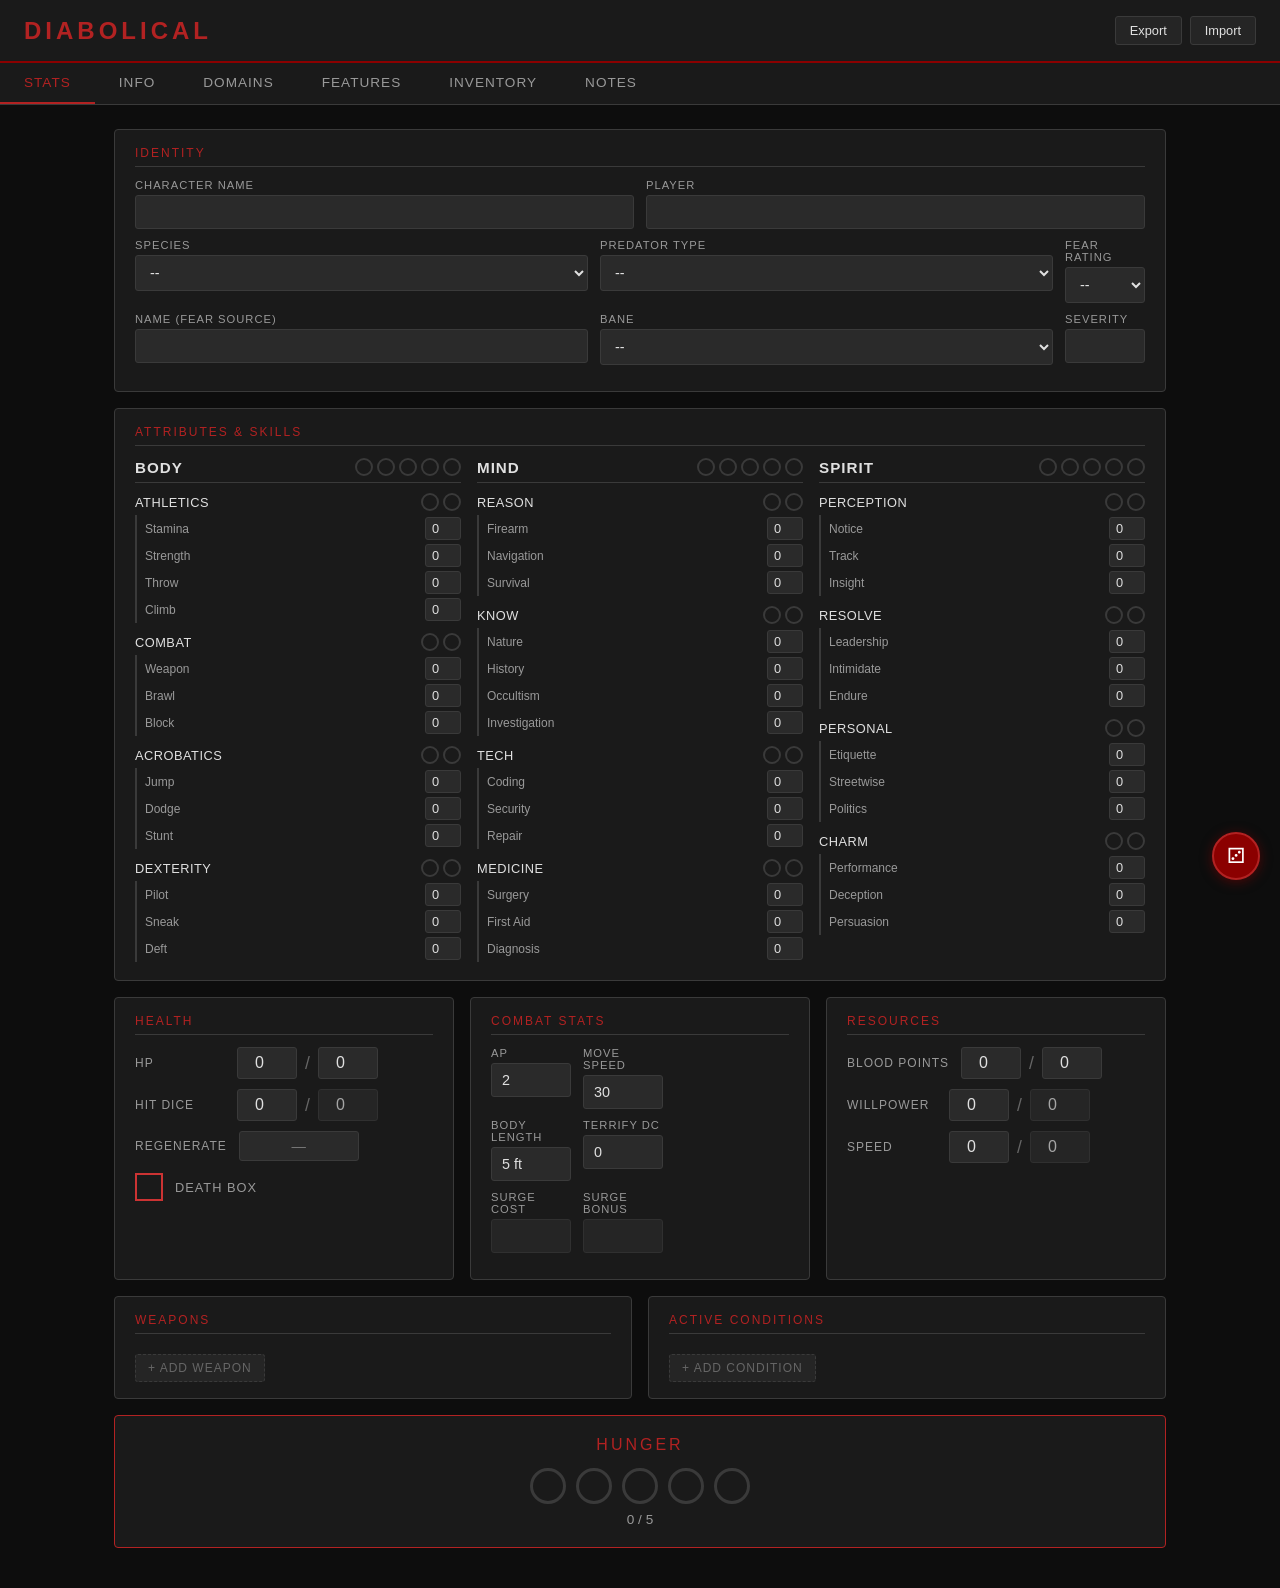
==== commit fe34fb23: "Add integrated dice roller with Activity Log popup Core dice engine: - rollPool() auto-replaces last" ====
--- a/character-sheet.html
+++ b/character-sheet.html
@@ -246,6 +246,15 @@
   .ld-desc { font-size: 0.78rem; color: var(--text-secondary); line-height: 1.5; margin-top: 4px; }
   .ld-notes { font-size: 0.75rem; color: var(--text-muted); line-height: 1.4; margin-top: 2px; font-style: italic; }
 
+  /* Skill bonus badge from domains */
+  .skill-bonus-badge {
+    display: inline-block; min-width: 18px; height: 18px; line-height: 18px;
+    text-align: center; font-size: 0.65rem; font-weight: 700;
+    color: var(--accent-glow); background: rgba(139,0,0,0.15);
+    border: 1px solid var(--accent-glow); border-radius: 3px;
+    margin-left: 4px; padding: 0 3px; user-select: none;
+  }
+
   /* Notes */
   .notes-area {
     width: 100%; min-height: 200px; background: var(--bg-input); border: 1px solid var(--border);
@@ -323,6 +332,133 @@
     .three-col { grid-template-columns: 1fr; }
     .tab-btn { padding: 10px 14px; font-size: 0.75rem; }
     .tab-content { padding: 12px; }
+  }
+
+  /* ─── Activity Log Popup ─── */
+  .activity-log-fab {
+    position: fixed; bottom: 20px; right: 20px; z-index: 9999;
+    width: 48px; height: 48px; border-radius: 50%;
+    background: var(--accent); border: 2px solid var(--accent-glow);
+    color: #fff; font-size: 1.3rem; cursor: pointer;
+    display: flex; align-items: center; justify-content: center;
+    box-shadow: 0 2px 12px rgba(139,0,0,0.5);
+    transition: transform 0.15s, box-shadow 0.15s;
+  }
+  .activity-log-fab:hover { transform: scale(1.1); box-shadow: 0 4px 20px rgba(139,0,0,0.7); }
+  .activity-log-fab .fab-badge {
+    position: absolute; top: -4px; right: -4px;
+    background: #c4a35a; color: #000; font-size: 0.65rem; font-weight: 700;
+    width: 18px; height: 18px; border-radius: 50%;
+    display: flex; align-items: center; justify-content: center;
+    display: none;
+  }
+
+  .activity-log {
+    position: fixed; bottom: 80px; right: 20px; z-index: 9998;
+    width: 380px; max-height: 520px;
+    background: var(--bg-secondary); border: 1px solid var(--border);
+    border-radius: 8px; box-shadow: 0 8px 32px rgba(0,0,0,0.6);
+    display: flex; flex-direction: column;
+    transition: opacity 0.2s, transform 0.2s;
+  }
+  .activity-log.hidden { display: none; }
+
+  .activity-log-header {
+    display: flex; align-items: center; justify-content: space-between;
+    padding: 10px 14px; border-bottom: 1px solid var(--border);
+    cursor: move; user-select: none;
+  }
+  .activity-log-header-title {
+    font-size: 0.85rem; text-transform: uppercase; letter-spacing: 2px;
+    color: var(--accent-glow); font-weight: 700;
+  }
+  .activity-log-header-actions { display: flex; gap: 6px; }
+  .activity-log-header-actions button {
+    background: none; border: 1px solid var(--border); color: var(--text-muted);
+    width: 24px; height: 24px; border-radius: 4px; cursor: pointer;
+    font-size: 0.75rem; display: flex; align-items: center; justify-content: center;
+  }
+  .activity-log-header-actions button:hover { border-color: var(--accent); color: var(--text-primary); }
+
+  .activity-log-body {
+    flex: 1; overflow-y: auto; padding: 8px;
+    max-height: 320px; min-height: 80px;
+  }
+  .activity-log-body::-webkit-scrollbar { width: 5px; }
+  .activity-log-body::-webkit-scrollbar-thumb { background: var(--border); border-radius: 3px; }
+
+  .log-entry {
+    padding: 8px 10px; margin-bottom: 6px;
+    background: var(--bg-tertiary); border-radius: 4px;
+    border-left: 3px solid var(--border); font-size: 0.8rem;
+    line-height: 1.5; animation: logSlideIn 0.2s ease-out;
+  }
+  @keyframes logSlideIn { from { opacity: 0; transform: translateY(8px); } to { opacity: 1; transform: translateY(0); } }
+  .log-entry.roll-entry { border-left-color: var(--accent-glow); }
+  .log-entry.rouse-entry { border-left-color: #c4a35a; }
+  .log-entry.rouse-fail { border-left-color: #cc3333; }
+  .log-entry .log-title { font-weight: 600; color: var(--text-primary); margin-bottom: 3px; }
+  .log-entry .log-time { font-size: 0.65rem; color: var(--text-muted); float: right; }
+  .log-entry .log-dice { display: flex; flex-wrap: wrap; gap: 4px; margin: 5px 0; }
+  .log-entry .log-die {
+    width: 28px; height: 28px; border: 2px solid #555; border-radius: 5px;
+    display: flex; align-items: center; justify-content: center;
+    font-size: 0.85rem; font-weight: 700;
+  }
+  .log-die.hit { color: #4caf50; border-color: #4caf50; }
+  .log-die.miss { color: #cc3333; border-color: #cc3333; }
+  .log-die.neutral { color: #999; border-color: #555; }
+  .log-die.hunger-die { background: rgba(178,34,34,0.3); }
+  .log-die.hunger-die.miss { background: rgba(204,51,51,0.4); border-color: #ff3333; }
+  .log-entry .log-result { font-weight: 700; margin-top: 4px; }
+  .log-result.positive { color: #4caf50; }
+  .log-result.negative { color: #cc3333; }
+  .log-result.zero { color: #999; }
+
+  /* Custom Roll Section at bottom of popup */
+  .activity-log-roller {
+    border-top: 1px solid var(--border); padding: 10px 14px;
+    display: flex; flex-direction: column; gap: 8px;
+  }
+  .roller-row {
+    display: flex; gap: 6px; align-items: center;
+  }
+  .roller-row label {
+    font-size: 0.75rem; color: var(--text-muted); text-transform: uppercase;
+    letter-spacing: 1px; width: 50px; flex-shrink: 0;
+  }
+  .roller-picker {
+    display: flex; gap: 3px; flex: 1; flex-wrap: wrap;
+  }
+  .roller-pip {
+    width: 26px; height: 26px; border: 1px solid #444; border-radius: 4px;
+    background: transparent; color: #777; font-size: 0.75rem; font-weight: 600;
+    cursor: pointer; display: flex; align-items: center; justify-content: center;
+    transition: all 0.1s;
+  }
+  .roller-pip:hover { border-color: var(--accent-glow); color: var(--text-primary); }
+  .roller-pip.filled { border-color: var(--accent-glow); background: rgba(178,34,34,0.15); color: var(--accent-glow); }
+  .roller-pip.selected { border-color: var(--accent-glow); background: rgba(178,34,34,0.3); color: #fff; font-weight: 700; }
+  .roller-pip.hunger-pip:hover { border-color: #c4a35a; }
+  .roller-pip.hunger-pip.filled { border-color: #c4a35a; background: rgba(196,163,90,0.15); color: #c4a35a; }
+  .roller-pip.hunger-pip.selected { border-color: #c4a35a; background: rgba(196,163,90,0.3); color: #fff; }
+
+  .roller-actions {
+    display: flex; gap: 6px;
+  }
+  .roller-btn {
+    flex: 1; padding: 6px; border: 1px solid var(--accent); border-radius: 4px;
+    background: rgba(139,0,0,0.2); color: var(--accent-glow);
+    font-size: 0.8rem; font-weight: 600; text-transform: uppercase;
+    letter-spacing: 1px; cursor: pointer; transition: background 0.15s;
+  }
+  .roller-btn:hover { background: rgba(139,0,0,0.4); }
+  .roller-btn.rouse-btn { border-color: #c4a35a; color: #c4a35a; background: rgba(196,163,90,0.15); }
+  .roller-btn.rouse-btn:hover { background: rgba(196,163,90,0.3); }
+
+  @media (max-width: 600px) {
+    .activity-log { width: calc(100vw - 24px); right: 12px; bottom: 74px; }
+    .activity-log-fab { bottom: 14px; right: 14px; }
   }
 </style>
 </head>
@@ -713,12 +849,23 @@
 <div class="tab-content" id="tab-domains">
   <div class="section">
     <div class="section-title">Innate Domains</div>
+    <div style="display:flex;gap:8px;align-items:center;margin-bottom:10px;">
+      <select id="add-innate-domain-select" style="flex:1;background:var(--bg-input);border:1px solid var(--border);color:var(--text-primary);padding:6px 8px;font-size:0.85rem;border-radius:3px;font-family:inherit;">
+        <option value="">-- Select a domain to add --</option>
+      </select>
+      <button class="btn-add" onclick="addInnateDomain()" style="margin-top:0;">+ Add</button>
+    </div>
     <div id="innate-domain-list"></div>
-    <button class="btn-add" onclick="addDomain('innate-domain-list', 'innateDomains')">+ Add Innate Domain</button>
   </div>
 
   <div class="section">
     <div class="section-title">Learned Domains</div>
+    <div style="display:flex;gap:8px;align-items:center;margin-bottom:10px;">
+      <select id="add-learned-domain-select" style="flex:1;background:var(--bg-input);border:1px solid var(--border);color:var(--text-primary);padding:6px 8px;font-size:0.85rem;border-radius:3px;font-family:inherit;">
+        <option value="">-- Select a domain to add --</option>
+      </select>
+      <button class="btn-add" onclick="addLearnedDomain()" style="margin-top:0;">+ Add</button>
+    </div>
     <div id="learned-domain-list"></div>
   </div>
 
@@ -812,6 +959,41 @@
   </div>
 </div>
 
+<!-- Activity Log FAB + Popup -->
+<button class="activity-log-fab" id="activity-log-fab" title="Dice Roller & Activity Log">
+  &#9858;
+  <span class="fab-badge" id="fab-badge">0</span>
+</button>
+
+<div class="activity-log hidden" id="activity-log">
+  <div class="activity-log-header" id="activity-log-header">
+    <span class="activity-log-header-title">Activity Log</span>
+    <div class="activity-log-header-actions">
+      <button onclick="clearActivityLog()" title="Clear log">&#128465;</button>
+      <button onclick="toggleActivityLog()" title="Close">&#10005;</button>
+    </div>
+  </div>
+  <div class="activity-log-body" id="activity-log-body">
+    <div style="text-align:center;color:var(--text-muted);padding:20px 0;font-size:0.8rem;">No activity yet. Use the roller below or roll from your skills.</div>
+  </div>
+  <div class="activity-log-roller">
+    <div class="roller-row">
+      <label>Dice</label>
+      <div class="roller-picker" id="roller-dice-picker"></div>
+    </div>
+    <div class="roller-row">
+      <label style="color:#c4a35a;">Hunger</label>
+      <div class="roller-picker" id="roller-hunger-display" style="font-size:0.75rem;color:#c4a35a;align-items:center;">
+        Auto: reads from Hunger track
+      </div>
+    </div>
+    <div class="roller-actions">
+      <button class="roller-btn" onclick="customRoll()">Roll Dice</button>
+      <button class="roller-btn rouse-btn" onclick="doRouseCheck()">Rouse Check</button>
+    </div>
+  </div>
+</div>
+
 <script>
   // ─── State ───
   const state = {
@@ -824,8 +1006,11 @@
     conditions: [],
     domainAbilities: [],
     innateDomains: [],
+    innateDomainLevels: {},
+    activeInnateDomains: [],
     learnedDomains: [],
     learnedDomainLevels: {},
+    activeLearnedDomains: [],
     merits: [],
     flaws: [],
     talents: [],
@@ -1192,6 +1377,904 @@
     });
   }
 
+  // ─── Dice Engine & Activity Log ───
+  let activityLogOpen = false;
+  let customDicePool = 1;
+  let unseenLogCount = 0;
+  const MAX_LOG_ENTRIES = 50;
+
+  function toggleActivityLog() {
+    activityLogOpen = !activityLogOpen;
+    const popup = document.getElementById('activity-log');
+    popup.classList.toggle('hidden', !activityLogOpen);
+    if (activityLogOpen) {
+      unseenLogCount = 0;
+      updateFabBadge();
+      initRollerPicker();
+    }
+  }
+
+  document.getElementById('activity-log-fab').addEventListener('click', toggleActivityLog);
+
+  function updateFabBadge() {
+    const badge = document.getElementById('fab-badge');
+    if (unseenLogCount > 0) {
+      badge.style.display = 'flex';
+      badge.textContent = unseenLogCount > 9 ? '9+' : unseenLogCount;
+    } else {
+      badge.style.display = 'none';
+    }
+  }
+
+  function initRollerPicker() {
+    const picker = document.getElementById('roller-dice-picker');
+    picker.innerHTML = '';
+    for (let i = 1; i <= 15; i++) {
+      const pip = document.createElement('button');
+      pip.className = 'roller-pip' + (i < customDicePool ? ' filled' : '') + (i === customDicePool ? ' selected' : '');
+      pip.textContent = i;
+      pip.addEventListener('click', () => {
+        customDicePool = i;
+        initRollerPicker();
+      });
+      picker.appendChild(pip);
+    }
+    // Update hunger display
+    const hungerDisp = document.getElementById('roller-hunger-display');
+    const h = state.hunger || 0;
+    const effective = Math.min(h, customDicePool);
+    hungerDisp.innerHTML = h === 0
+      ? '<span style="color:var(--text-muted);font-size:0.75rem;">No Hunger</span>'
+      : '<span style="font-size:0.75rem;">Hunger ' + h + ' \u2192 ' + effective + ' of ' + customDicePool + ' dice become Hunger dice</span>';
+  }
+
+  function getTimestamp() {
+    const now = new Date();
+    return now.toLocaleTimeString([], { hour: '2-digit', minute: '2-digit', second: '2-digit' });
+  }
+
+  function rollD6() { return Math.floor(Math.random() * 6) + 1; }
+
+  function rollPool(totalDice, hungerOverride) {
+    const hunger = (hungerOverride !== undefined) ? hungerOverride : (state.hunger || 0);
+    const hungerCount = Math.min(hunger, totalDice);
+    const normalCount = totalDice - hungerCount;
+    const results = [];
+    for (let i = 0; i < normalCount; i++) results.push({ value: rollD6(), isHunger: false });
+    for (let i = 0; i < hungerCount; i++) results.push({ value: rollD6(), isHunger: true });
+    return results;
+  }
+
+  function tallyResults(dice) {
+    let hits = 0, misses = 0, hungerHits = 0, hungerMisses = 0;
+    dice.forEach(d => {
+      if (d.value >= 5) {
+        hits++;
+        if (d.isHunger) hungerHits++;
+      } else if (d.value === 1) {
+        misses++;
+        if (d.isHunger) hungerMisses++;
+      }
+    });
+    return { hits, misses, net: hits - misses, hungerHits, hungerMisses };
+  }
+
+  function buildDiceHTML(dice) {
+    let html = '<div class="log-dice">';
+    dice.forEach(d => {
+      let cls = 'log-die';
+      if (d.isHunger) cls += ' hunger-die';
+      if (d.value >= 5) cls += ' hit';
+      else if (d.value === 1) cls += ' miss';
+      else cls += ' neutral';
+      html += '<div class="' + cls + '">' + d.value + '</div>';
+    });
+    html += '</div>';
+    return html;
+  }
+
+  function buildResultHTML(tally) {
+    let cls, label;
+    if (tally.net > 0) { cls = 'positive'; label = tally.net + ' Net ' + (tally.net === 1 ? 'Success' : 'Successes'); }
+    else if (tally.net === 0) { cls = 'zero'; label = '0 Net Successes'; }
+    else { cls = 'negative'; label = Math.abs(tally.net) + ' Net ' + (Math.abs(tally.net) === 1 ? 'Miss' : 'Misses'); }
+
+    let html = '<div class="log-result ' + cls + '">' + label + '</div>';
+    html += '<div style="font-size:0.7rem;color:var(--text-muted);">' + tally.hits + ' hits, ' + tally.misses + ' misses';
+    if (tally.hungerMisses > 0) html += ' <span style="color:#cc3333;">(' + tally.hungerMisses + ' Bestial)</span>';
+    html += '</div>';
+    return html;
+  }
+
+  function addLogEntry(title, contentHTML, entryClass) {
+    const body = document.getElementById('activity-log-body');
+    // Remove empty placeholder
+    const placeholder = body.querySelector('div[style*="text-align:center"]');
+    if (placeholder) placeholder.remove();
+
+    const entry = document.createElement('div');
+    entry.className = 'log-entry ' + (entryClass || '');
+    entry.innerHTML = '<span class="log-time">' + getTimestamp() + '</span><div class="log-title">' + title + '</div>' + contentHTML;
+    body.insertBefore(entry, body.firstChild);
+
+    // Trim old entries
+    while (body.children.length > MAX_LOG_ENTRIES) body.removeChild(body.lastChild);
+
+    if (!activityLogOpen) {
+      unseenLogCount++;
+      updateFabBadge();
+    }
+  }
+
+  function clearActivityLog() {
+    const body = document.getElementById('activity-log-body');
+    body.innerHTML = '<div style="text-align:center;color:var(--text-muted);padding:20px 0;font-size:0.8rem;">Log cleared.</div>';
+  }
+
+  // ─── Custom Roll (from popup) ───
+  function customRoll() {
+    if (customDicePool < 1) return;
+    const dice = rollPool(customDicePool);
+    const tally = tallyResults(dice);
+    const hunger = Math.min(state.hunger || 0, customDicePool);
+    const title = 'Custom Roll (' + customDicePool + 'd6' + (hunger > 0 ? ', ' + hunger + ' Hunger' : '') + ')';
+    addLogEntry(title, buildDiceHTML(dice) + buildResultHTML(tally), 'roll-entry');
+  }
+
+  // ─── Rouse Check ───
+  function doRouseCheck() {
+    const die = rollD6();
+    const failed = die === 1;
+    let html = '<div class="log-dice"><div class="log-die hunger-die ' + (failed ? 'miss' : 'hit') + '">' + die + '</div></div>';
+    if (failed) {
+      const oldHunger = state.hunger || 0;
+      if (oldHunger < 5) {
+        state.hunger = oldHunger + 1;
+        save();
+        initHungerTrack();
+        initRollerPicker();
+      }
+      html += '<div class="log-result negative">Hunger rises! (' + (state.hunger - 1) + ' \u2192 ' + state.hunger + ')</div>';
+    } else {
+      html += '<div class="log-result positive">Safe \u2014 no Hunger increase</div>';
+    }
+    addLogEntry('Rouse Check', html, failed ? 'rouse-fail' : 'rouse-entry');
+  }
+
+  // ─── Roll from any part of the sheet (API for skill/domain integration) ───
+  function rollFromSheet(label, poolSize, options) {
+    options = options || {};
+    const dice = rollPool(poolSize, options.hungerOverride);
+    const tally = tallyResults(dice);
+    const hunger = (options.hungerOverride !== undefined) ? Math.min(options.hungerOverride, poolSize) : Math.min(state.hunger || 0, poolSize);
+    const title = label + ' (' + poolSize + 'd6' + (hunger > 0 ? ', ' + hunger + ' Hunger' : '') + ')';
+    let content = buildDiceHTML(dice) + buildResultHTML(tally);
+
+    if (options.rouse) {
+      // Auto rouse check after roll
+      const rouseDie = rollD6();
+      const rouseFailed = rouseDie === 1;
+      content += '<div style="margin-top:6px;padding-top:6px;border-top:1px solid var(--border);">';
+      content += '<div style="font-weight:600;font-size:0.75rem;color:#c4a35a;">Rouse Check</div>';
+      content += '<div class="log-dice"><div class="log-die hunger-die ' + (rouseFailed ? 'miss' : 'hit') + '">' + rouseDie + '</div></div>';
+      if (rouseFailed) {
+        const oldH = state.hunger || 0;
+        if (oldH < 5) { state.hunger = oldH + 1; save(); initHungerTrack(); }
+        content += '<div class="log-result negative">Hunger rises! (' + (state.hunger - 1) + ' \u2192 ' + state.hunger + ')</div>';
+      } else {
+        content += '<div class="log-result positive">Safe</div>';
+      }
+      content += '</div>';
+    }
+
+    addLogEntry(title, content, 'roll-entry');
+
+    // Open the log automatically on a roll
+    if (!activityLogOpen) toggleActivityLog();
+
+    return { dice, tally };
+  }
+
+  // ─── Draggable popup ───
+  (function() {
+    const header = document.getElementById('activity-log-header');
+    const popup = document.getElementById('activity-log');
+    let dragging = false, offsetX = 0, offsetY = 0;
+    header.addEventListener('mousedown', (e) => {
+      if (e.target.tagName === 'BUTTON') return;
+      dragging = true;
+      const rect = popup.getBoundingClientRect();
+      offsetX = e.clientX - rect.left;
+      offsetY = e.clientY - rect.top;
+      popup.style.transition = 'none';
+    });
+    document.addEventListener('mousemove', (e) => {
+      if (!dragging) return;
+      popup.style.left = (e.clientX - offsetX) + 'px';
+      popup.style.top = (e.clientY - offsetY) + 'px';
+      popup.style.right = 'auto';
+      popup.style.bottom = 'auto';
+    });
+    document.addEventListener('mouseup', () => { dragging = false; popup.style.transition = ''; });
+  })();
+
+  // ─── Innate Domain Data ───
+  const INNATE_DOMAIN_DATA = {
+    'The Buried': {
+      passive: 'Deep Breath: You no longer need to breathe (does not render immune to supernatural Choke).',
+      levels: {
+        1: [
+          { name: 'The Clutching Hand', pool: 'Spirit + Buried', opposed: 'Brawl or Dodge', bpCost: '1', rouse: 'No', apCost: '2', duration: 'Immediate',
+            desc: 'You may attempt to grapple a target within 30 feet of you that you can see.', notes: '' },
+          { name: 'Deep Breath', pool: 'N/A', opposed: 'N/A', bpCost: 'N/A', rouse: 'N/A', apCost: 'N/A', duration: 'Passive',
+            desc: 'You no longer need to breathe.', notes: 'Does not render immune to Choke damage from supernatural sources.' }
+        ],
+        2: [
+          { name: 'The Clutching Hand II', pool: 'N/A', opposed: 'N/A', bpCost: 'N/A', rouse: 'N/A', apCost: 'N/A', duration: 'Passive',
+            desc: 'The range of The Clutching Hand is extended to 60 feet.', notes: '' },
+          { name: 'Too Close', pool: 'N/A', opposed: 'N/A', bpCost: '1', rouse: 'No', apCost: '1', duration: 'Immediate',
+            desc: 'You squeeze the air out of a target in your grasp. Deal Choke damage equal to your Buried level and inflict -1 to their next escape roll.', notes: 'Target must be Grappled, Restrained, or Paralyzed.' }
+        ],
+        3: [
+          { name: 'The Sinking Earth', pool: 'N/A', opposed: 'N/A', bpCost: '3', rouse: 'Yes', apCost: '2', duration: '1 minute',
+            desc: 'Create a 10-foot radius circle of difficult terrain in an area you can see.', notes: '' },
+          { name: 'The Grasping Arms', pool: 'Spirit + Buried', opposed: 'Brawl or Dodge', bpCost: '3', rouse: 'Yes', apCost: '2', duration: 'Immediate',
+            desc: 'Restrain a target from range (same range as Clutching Hand). Target may spend 2AP to remake the check.', notes: 'Forgo Rouse Check and spend only 1 BP if target is already Grappled.' }
+        ],
+        4: [
+          { name: 'The Crushing Weight', pool: 'N/A', opposed: 'N/A', bpCost: 'N/A', rouse: 'N/A', apCost: 'N/A', duration: 'Passive',
+            desc: 'Creatures ending their turn Restrained/Paralyzed by you or in your Sinking Earth take Choke damage equal to twice your Buried level.', notes: '' },
+          { name: 'The Leaden Chains', pool: 'Spirit + Buried', opposed: 'Brawl or Dodge', bpCost: '4', rouse: 'Yes', apCost: 'Full Round', duration: 'Varies',
+            desc: 'Paralyze a target. Lasts as many rounds as additional hits scored on the initial check.', notes: 'Same rules as Grasping Arms but target cannot remake the check.' }
+        ],
+        5: [
+          { name: 'The Earthen Tomb', pool: 'Spirit + Buried', opposed: 'Spirit + Endure', bpCost: '5', rouse: 'Yes', apCost: 'Full Round', duration: 'Permanent',
+            desc: 'A creature under Leaden Chains is swallowed by the Buried, entering unconscious Torpor-like state.', notes: 'One target at a time. Release to a visible location for 2AP.' }
+        ]
+      }
+    },
+    'The Corruption': {
+      passive: 'Already Occupied: Bonus to Opposed checks against others\' Corruption effects equal to your Corruption level. Disruptive Attacks: Brawl attacks deal one chosen type of Disruptive damage.',
+      levels: {
+        1: [
+          { name: 'Already Occupied', pool: 'N/A', opposed: 'N/A', bpCost: 'N/A', rouse: 'N/A', apCost: 'N/A', duration: 'Passive',
+            desc: 'Bonus to Opposed checks against others\' Corruption effects equal to your Corruption level.', notes: '' },
+          { name: 'Disruptive Attacks', pool: 'N/A', opposed: 'N/A', bpCost: 'N/A', rouse: 'N/A', apCost: 'N/A', duration: 'Passive',
+            desc: 'Your Brawl attacks deal one chosen type of Disruptive damage instead of Physical.', notes: 'Chosen when gained, cannot be changed.' }
+        ],
+        2: [
+          { name: 'Blighted Strike', pool: 'Body + Corruption', opposed: 'Body + Block', bpCost: '2', rouse: 'Yes', apCost: '2', duration: 'Immediate',
+            desc: 'Strike an enemy. Every hit inflicts one point of Malady.', notes: '' },
+          { name: 'Dazed Haze', pool: 'Body + Corruption', opposed: 'Body + Dodge', bpCost: '2', rouse: 'Yes', apCost: '1', duration: 'Immediate',
+            desc: 'Release a small cloud. Every hit inflicts one round of Dazed.', notes: '' }
+        ],
+        3: [
+          { name: 'Toxic Aura', pool: 'N/A', opposed: 'N/A', bpCost: '3', rouse: 'Yes', apCost: '2', duration: '1 minute',
+            desc: 'Any creature within a 2BL radius of you is Impaired 1.', notes: '' },
+          { name: 'Exacerbating Bond', pool: 'N/A', opposed: 'N/A', bpCost: 'N/A', rouse: 'N/A', apCost: 'N/A', duration: 'Passive',
+            desc: 'Your blood serves as a moral inhibitor, causing your Bonded to fall into worse habits.', notes: 'Roleplay effect.' }
+        ],
+        4: [
+          { name: 'Corrosive Aura', pool: 'N/A', opposed: 'Spirit + Endure', bpCost: 'N/A', rouse: 'N/A', apCost: 'N/A', duration: 'Passive',
+            desc: 'Creatures with your Malady entering or starting turn in Toxic Aura must pass DC2 check or become Lethargic.', notes: '' },
+          { name: 'Malignant Touch', pool: 'Body + Corruption', opposed: 'Body + Stunt', bpCost: '4', rouse: 'Yes', apCost: '2', duration: 'Immediate',
+            desc: 'On contact, inflict 6 Malady and Daze the target for two rounds.', notes: '' },
+          { name: 'Dependency', pool: 'N/A', opposed: 'N/A', bpCost: 'N/A', rouse: 'N/A', apCost: 'N/A', duration: 'Passive',
+            desc: 'Your Vitae is addictive. Bonded must take Addiction and Bond Junkie flaws (no XP).', notes: 'WP check DC = 1 per 4 months without your blood.' }
+        ],
+        5: [
+          { name: 'Mastery of Malady', pool: 'N/A', opposed: 'N/A', bpCost: '6', rouse: 'Yes', apCost: '2', duration: '1 minute',
+            desc: 'You regain HP whenever a target takes damage from your Malady, equal to the damage they take.', notes: '' },
+          { name: 'Infectious Influence', pool: 'N/A', opposed: 'N/A', bpCost: 'N/A', rouse: 'N/A', apCost: 'N/A', duration: 'Passive',
+            desc: 'Those with close ties to your Bonded become partially Bonded to you. -1D to all rolls against you.', notes: '' }
+        ]
+      }
+    },
+    'The Dark': {
+      passive: 'Cloak of Shadows: Bonus to Sneak checks equal to your Dark level.',
+      levels: {
+        1: [
+          { name: 'Cloak of Shadows', pool: 'N/A', opposed: 'N/A', bpCost: 'N/A', rouse: 'N/A', apCost: 'N/A', duration: 'Passive',
+            desc: 'You gain a bonus to Sneak checks equal to your Dark level.', notes: '' },
+          { name: 'Silence', pool: 'N/A', opposed: 'N/A', bpCost: '1', rouse: 'Yes', apCost: '1', duration: '1 hour',
+            desc: 'Nullifies all sound you make.', notes: 'Does not nullify sounds outside your personal space.' }
+        ],
+        2: [
+          { name: 'Obfuscate', pool: 'N/A', opposed: 'N/A', bpCost: '2', rouse: 'Yes', apCost: '1', duration: 'Indefinite',
+            desc: 'You become invisible as long as you remain motionless.', notes: 'Ends if you take any action other than Search or move at all.' },
+          { name: 'Silence II', pool: 'N/A', opposed: 'N/A', bpCost: '2', rouse: 'Yes', apCost: '1', duration: '1 hour',
+            desc: 'All sounds resulting from your actions are nullified.', notes: '' },
+          { name: 'From the Shadows', pool: 'N/A', opposed: 'N/A', bpCost: '2', rouse: 'Yes', apCost: '0', duration: 'Current Turn',
+            desc: 'Must have Hidden condition (which ends). Attacks gain bonus equal to Dark level, damage bonus equal to twice Dark level.', notes: '' }
+        ],
+        3: [
+          { name: 'Obfuscate II', pool: 'N/A', opposed: 'N/A', bpCost: 'N/A', rouse: 'N/A', apCost: 'N/A', duration: 'Passive',
+            desc: 'You can now move at half speed without breaking Obfuscate.', notes: 'Still ends if you take any action other than Search.' },
+          { name: 'Snuff', pool: 'N/A', opposed: 'N/A', bpCost: '2', rouse: 'No', apCost: '2', duration: '1 hour',
+            desc: 'Extinguishes all light sources near you, electrical or otherwise.', notes: 'Range = 2 x Dark level BLs.' },
+          { name: 'Tenebrous Tentacles', pool: 'N/A', opposed: 'N/A', bpCost: '3', rouse: 'Yes', apCost: '2', duration: '1 minute',
+            desc: 'Extends your reach to 3BL. Also grants a climbing speed of 20 feet.', notes: 'Can only be used to Interact or Half-Attack.' }
+        ],
+        4: [
+          { name: 'Blackout', pool: 'N/A', opposed: 'N/A', bpCost: '3', rouse: 'Yes', apCost: '2', duration: '1 minute',
+            desc: 'Disables all electronic devices within range (same as Snuff).', notes: '' },
+          { name: 'Blind', pool: 'Mind + Dark', opposed: 'Mind + Deft', bpCost: '3', rouse: 'Yes', apCost: '2', duration: 'Indefinite',
+            desc: 'Blinds the target creature.', notes: 'Ends when you stop looking at the target.' },
+          { name: 'Cold Grip', pool: 'Body + Dark', opposed: 'Block', bpCost: '3', rouse: 'Yes', apCost: '2', duration: 'Immediate',
+            desc: 'While Tenebrous Tentacles is active, make Brawl attacks that grapple. Every hit deals 4 Mystic damage.', notes: 'Forgo damage to Grapple instead. Can grapple two opponents at once.' },
+          { name: 'Creeping Darkness', pool: 'N/A', opposed: 'N/A', bpCost: '4', rouse: 'Yes', apCost: '2', duration: '1 minute',
+            desc: 'Spread magical darkness from a shaded point within 60 feet. Max radius 1BL per Dark level.', notes: '' }
+        ],
+        5: [
+          { name: 'Cloaked Caravan', pool: 'N/A', opposed: 'N/A', bpCost: 'Base +1/creature', rouse: 'Base +1', apCost: 'Ritual', duration: 'As ability',
+            desc: 'Extend any Dark ability to a number of creatures equal to Mind + Dark.', notes: '' },
+          { name: 'The Greatest Trick', pool: 'N/A', opposed: 'N/A', bpCost: '5', rouse: 'Yes', apCost: 'Full Round', duration: '1 minute',
+            desc: 'Completely invisible and intangible. Move through solid objects. Cannot interact with the physical world.', notes: 'Undetectable even by supernatural means. Only Eye 5 can contest. Extend: 4 BP = 10 min, 5 BP = 1 hour.' }
+        ]
+      }
+    },
+    'The End': {
+      passive: 'Eyes of the Grave: Bonus to Intimidate checks equal to your End level.',
+      levels: {
+        1: [
+          { name: 'Eyes of the Grave', pool: 'N/A', opposed: 'N/A', bpCost: 'N/A', rouse: 'N/A', apCost: 'N/A', duration: 'Passive',
+            desc: 'You have a bonus to Intimidate checks equal to your End level.', notes: '' },
+          { name: 'Ferryman\'s Toll', pool: 'N/A', opposed: 'N/A', bpCost: '1', rouse: 'No', apCost: 'Ritual', duration: 'Immediate',
+            desc: 'Perform funeral rites on a corpse (10 min). Find a gold coin worth $50 or consume it (1AP) to reduce next Domain BP cost by 2.', notes: 'Target must not have been killed by you/allies, dead <24hrs, not killed by Fire/Radiant/Necrotic/Acid/Rot.' }
+        ],
+        2: [
+          { name: 'Curtain Call', pool: 'N/A', opposed: 'N/A', bpCost: '3', rouse: 'Yes', apCost: '2', duration: 'Next Round',
+            desc: 'Declare something will end, and it will before your next turn. Applies to actions, status effects, conversations.', notes: 'Cannot affect supernatural effects. Conclusion tends neutral/calm. Creature can resume after one round.' },
+          { name: 'Voice From Beyond', pool: 'N/A', opposed: 'N/A', bpCost: '3', rouse: 'Yes', apCost: 'Ritual', duration: '5 questions',
+            desc: 'Touch a corpse to dredge up its spirit. Ask up to 5 questions in 5 minutes.', notes: 'Not required to tell truth if hostile. One use per corpse. Peaceful departure enables Ferryman\'s Toll.' }
+        ],
+        3: [
+          { name: 'Dust to Dust', pool: 'N/A', opposed: 'N/A', bpCost: '3', rouse: 'Yes', apCost: 'Full Round', duration: '1 minute',
+            desc: 'Creatures within 1BL of you cannot regain HP by any means.', notes: '' },
+          { name: 'Calm of the Grave', pool: 'N/A', opposed: 'N/A', bpCost: '4', rouse: 'Yes', apCost: '1', duration: 'Immediate',
+            desc: 'Invoke the End to cease all conditions affecting you.', notes: '' }
+        ],
+        4: [
+          { name: 'Memento Mori', pool: 'Spirit + End', opposed: 'Spirit + Endure', bpCost: '4', rouse: 'Yes', apCost: 'Full Round', duration: 'Immediate',
+            desc: 'The loser takes one WP damage per hit scored against them.', notes: '' },
+          { name: 'Inevitable', pool: 'N/A', opposed: 'N/A', bpCost: 'N/A', rouse: 'N/A', apCost: 'N/A', duration: 'Passive',
+            desc: 'When you drop to 0 HP, restore to 20 HP and gain an additional AP next turn.', notes: 'Once between dawns.' }
+        ],
+        5: [
+          { name: 'Calm of the Grave II', pool: 'N/A', opposed: 'N/A', bpCost: '5', rouse: 'Yes', apCost: '1', duration: 'Immediate',
+            desc: 'Cease all conditions affecting your target.', notes: '' },
+          { name: 'Utter Doom', pool: 'Spirit + End', opposed: 'Willpower', bpCost: '6', rouse: 'Yes/turn', apCost: 'Full Round', duration: '1 minute',
+            desc: 'Mark a target for death. Their Damage Response is lowered by one (all types).', notes: 'Spend 1AP and Rouse Check each subsequent turn to maintain.' }
+        ]
+      }
+    },
+    'The Eye': {
+      passive: 'Watchful: Bonus to Notice checks equal to your Eye level.',
+      levels: {
+        1: [
+          { name: 'Watchful', pool: 'N/A', opposed: 'N/A', bpCost: 'N/A', rouse: 'N/A', apCost: 'N/A', duration: 'Passive',
+            desc: 'You gain a bonus to Notice checks equal to your Eye level.', notes: '' },
+          { name: 'Advanced Inference', pool: 'N/A', opposed: 'N/A', bpCost: '1', rouse: 'No', apCost: '1', duration: 'Immediate',
+            desc: 'Gain a piece of information building off a piece you already have, at GM discretion.', notes: 'Can be used in succession. False base info may yield false conclusions. May fail on unfamiliar or protected info.' }
+        ],
+        2: [
+          { name: 'Legend Lore', pool: 'N/A', opposed: 'N/A', bpCost: '2', rouse: 'No', apCost: 'Ritual', duration: 'Immediate',
+            desc: 'While touching an object, learn its history, creator, purpose, and intended use.', notes: 'May also learn rumors or myths. Not everything may be straightforward.' },
+          { name: 'Locate I', pool: 'N/A', opposed: 'N/A', bpCost: '2', rouse: 'Yes', apCost: '2', duration: '1 round',
+            desc: 'Sense the direction to a familiar object within range. Know direction of movement if moving.', notes: 'Range: Lvl 2: 1000ft, 3: 1mi, 4: 10mi, 5: 100mi.' },
+          { name: 'Metadata', pool: 'Spirit + Eye', opposed: 'N/A', bpCost: '2', rouse: 'Yes', apCost: '2', duration: '1 round',
+            desc: 'Choose a visible creature. Roll pool; spend hits to learn info (1 each): HP, BP, WP, Fear Rating, Name, Type, Attributes, 2 Focused skills, Domains, Humanity.', notes: 'Once per creature per 24 hours.' }
+        ],
+        3: [
+          { name: 'Many Eyes', pool: 'N/A', opposed: 'N/A', bpCost: 'N/A', rouse: 'N/A', apCost: 'N/A', duration: 'Passive',
+            desc: 'Create sigil images on objects/creatures you touch. Eye abilities auto-succeed and cost -1 BP on sigiled targets.', notes: 'Max sigils = Eye level. Can create on objects with iris imagery via eye contact.' },
+          { name: 'Locate II', pool: 'N/A', opposed: 'N/A', bpCost: '2', rouse: 'Yes', apCost: '2', duration: '1 round',
+            desc: 'Sense the direction to a familiar creature within range.', notes: 'Same range rules as Locate I.' },
+          { name: 'Eyes of Warning', pool: 'N/A', opposed: 'N/A', bpCost: '2', rouse: 'No', apCost: '1', duration: '1 round',
+            desc: 'Until end of next turn, know location of creatures within 60ft using mystics to hide or disguise.', notes: '' }
+        ],
+        4: [
+          { name: 'Windows to the Soul', pool: 'Spirit + Eye', opposed: 'Spirit + Endure', bpCost: '3', rouse: 'Yes', apCost: 'Full Round', duration: '1 round',
+            desc: 'Make eye contact; loser experiences the winner\'s last hour. You are stunned until end of next turn. Can be used offensively.', notes: 'Extend: 4 BP = 4hrs (2 rounds), 5 BP = 24hrs (3 rounds). Target may re-roll at end of turn if used offensively.' },
+          { name: 'Scry', pool: 'Spirit + Eye', opposed: 'Willpower', bpCost: '3', rouse: 'Yes', apCost: 'Ritual', duration: '10 minutes',
+            desc: 'See and hear around a familiar creature/object/location. Retain special senses.', notes: 'Extend: 4 BP = 1hr, 5 BP = 6hrs. Creatures with truesight see a faint eye sigil. Fail = immune 24hrs.' },
+          { name: 'Piercing Gaze', pool: 'N/A', opposed: 'N/A', bpCost: '3', rouse: 'No', apCost: '2', duration: '1 hour',
+            desc: 'You gain truesight out to 20 feet.', notes: '' }
+        ],
+        5: [
+          { name: 'Chrono Camera', pool: 'N/A', opposed: 'N/A', bpCost: '3', rouse: 'Yes', apCost: 'Ritual', duration: '1 minute',
+            desc: 'Perceive a past event (specify exact time, up to 1 month ago). Dreamlike but detailed with sound and special senses.', notes: 'Extend past: +1 BP = 1yr, +2 BP = 10yrs, +3 BP = 50yrs. Extend duration: +1 BP = 10min, +2 BP = 1hr, +3 BP = 6hrs.' },
+          { name: 'Foresight', pool: 'N/A', opposed: 'N/A', bpCost: '5', rouse: 'Yes', apCost: 'R', duration: 'Immediate',
+            desc: 'As a reaction to a visible creature\'s action, immediately take your turn before their action resolves.', notes: 'Next turn starts with -3 AP. Must activate promptly before GM/players move on.' }
+        ]
+      }
+    },
+    'The Flesh': {
+      passive: 'Intimacy of the Flesh: Bonus to Surgery checks equal to your Flesh level.',
+      levels: {
+        1: [
+          { name: 'Intimacy of the Flesh', pool: 'N/A', opposed: 'N/A', bpCost: 'N/A', rouse: 'N/A', apCost: 'N/A', duration: 'Passive',
+            desc: 'You gain a bonus to Surgery checks equal to your Flesh level.', notes: '' },
+          { name: 'Horrid Extremity', pool: 'N/A', opposed: 'N/A', bpCost: '2', rouse: 'Yes', apCost: '1', duration: '1 minute',
+            desc: 'Mutate one limb into a combative form. Brawl attacks deal Mystic damage with base damage 3.', notes: '' }
+        ],
+        2: [
+          { name: 'Vicissitude', pool: 'Mind + Flesh', opposed: 'N/A', bpCost: 'Varies', rouse: '1/operation', apCost: 'N/A', duration: 'Permanent',
+            desc: 'Change the shape of flesh and bones. Complex ability with its own detailed rules.', notes: '' },
+          { name: 'Extend Appendage', pool: 'N/A', opposed: 'N/A', bpCost: '2', rouse: 'Yes', apCost: '2', duration: '1 minute',
+            desc: 'Extend your reach by 5 feet.', notes: 'At Flesh 3+, spend extra 2 BP for 10 feet instead.' },
+          { name: 'Flawless Transplant', pool: 'N/A', opposed: 'N/A', bpCost: 'N/A', rouse: 'N/A', apCost: 'N/A', duration: 'Passive',
+            desc: 'Organs you remove from living/dead mortals do not die or rot, and can be implanted without complication.', notes: '' }
+        ],
+        3: [
+          { name: 'Flesh Motes', pool: 'N/A', opposed: 'N/A', bpCost: '3', rouse: 'Yes', apCost: '2', duration: '1 hour',
+            desc: 'Create up to four Tiny fleshy minions. Resistance = Flesh level, base damage 2, speed 30ft, carry 25lbs. Share your senses.', notes: '2AP to command in combat. You take damage equal to Flesh level when one dies.' },
+          { name: 'Vicissitude II', pool: 'Mind + Flesh', opposed: 'Spirit + Endure', bpCost: 'N/A', rouse: 'N/A', apCost: 'N/A', duration: 'Passive',
+            desc: 'Can now use Vicissitude on others. Target must be Unconscious or Incapacitated.', notes: 'If target succeeds check, immune 24hrs.' }
+        ],
+        4: [
+          { name: 'Undulant Innards', pool: 'Body + Flesh', opposed: 'Body + Block', bpCost: '4', rouse: 'Yes', apCost: '2', duration: '1 hour',
+            desc: 'Target becomes immune to extra domain damage, min fall damage, +2 vs Malady/Pinned.', notes: 'Cannot be healed; Medicine checks at -4.' },
+          { name: 'Vicissitude III', pool: 'N/A', opposed: 'N/A', bpCost: 'N/A', rouse: 'N/A', apCost: 'N/A', duration: 'Passive',
+            desc: 'Can create horrific living objects (Fleshwrought) from subjects.', notes: 'Requires sacrifice of at least one mortal unless stated otherwise.' },
+          { name: 'Visceral Absorption', pool: 'N/A', opposed: 'N/A', bpCost: '4', rouse: 'No', apCost: 'Ritual', duration: 'Immediate',
+            desc: 'Touch the floor to absorb gore from a fresh bloody scene. Clean area and sate Hunger (1 per body).', notes: 'Cannot reduce Hunger below 1. Scene must be <2 hours old.' }
+        ],
+        5: [
+          { name: 'Flesh Motes II', pool: 'N/A', opposed: 'N/A', bpCost: 'N/A', rouse: 'N/A', apCost: 'N/A', duration: 'Passive',
+            desc: 'Flesh Motes no longer require AP in combat. Base damage increased to 3. Can activate Flesh effects from their location.', notes: '' },
+          { name: 'Battleform', pool: 'N/A', opposed: 'N/A', bpCost: '6', rouse: 'Yes/round', apCost: 'Full Round', duration: '1 minute',
+            desc: 'BL +1 size, gain Horrid Extremity + lvl 2 Extend. Brawl base damage 5, one weapon trait, Full Attack at 1AP.', notes: 'Speed -10ft. -3 to Frenzy rolls and Mind checks. Cannot use other domain abilities.' }
+        ]
+      }
+    },
+    'The Hunt': {
+      passive: 'Natural Tracker: Bonus to Track checks equal to your Hunt level. Hunter\'s Mark: Extra damage equal to Hunt level, duration = Hunt level hours.',
+      levels: {
+        1: [
+          { name: 'Natural Tracker', pool: 'N/A', opposed: 'N/A', bpCost: 'N/A', rouse: 'N/A', apCost: 'N/A', duration: 'Passive',
+            desc: 'You gain a bonus to Track checks equal to your Hunt level.', notes: '' },
+          { name: 'Hunter\'s Mark', pool: 'N/A', opposed: 'N/A', bpCost: '2', rouse: 'No', apCost: '1', duration: 'Hunt level hours',
+            desc: 'Designate a visible creature as your Mark. They take extra damage from all your actions equal to Hunt level, and Sneak vs you at -4.', notes: '' }
+        ],
+        2: [
+          { name: 'Stalking Mark', pool: 'N/A', opposed: 'N/A', bpCost: 'N/A', rouse: 'N/A', apCost: 'N/A', duration: 'Passive',
+            desc: 'You sense your Mark\'s general attention. Your Mark has -4 to Notice checks against your Sneak.', notes: '' },
+          { name: 'Constructive Targeting', pool: 'N/A', opposed: 'N/A', bpCost: '1', rouse: 'No', apCost: '1', duration: 'Passive',
+            desc: 'Place Hunter\'s Mark on a creature you cannot see if you have a general description of their appearance.', notes: '' }
+        ],
+        3: [
+          { name: 'Supernatural Mark', pool: 'N/A', opposed: 'N/A', bpCost: 'N/A', rouse: 'N/A', apCost: 'N/A', duration: 'Passive',
+            desc: 'Your Mark can no longer count any resistances when you deal damage to it.', notes: '' },
+          { name: 'Everchase', pool: 'N/A', opposed: 'N/A', bpCost: 'N/A', rouse: 'N/A', apCost: 'N/A', duration: 'Passive',
+            desc: 'While pursuing/combatting your Mark, ignore exhaustion effects and do not tire.', notes: 'Lasts up to Hunt level days.' }
+        ],
+        4: [
+          { name: 'Savage Mark', pool: 'N/A', opposed: 'N/A', bpCost: 'N/A', rouse: 'N/A', apCost: 'N/A', duration: 'Passive',
+            desc: 'When you reduce your Mark to 0 HP, regain HP equal to twice their Spirit score.', notes: 'Only if Mark is of sufficient challenge (GM discretion).' },
+          { name: 'Supernatural Mark II', pool: 'N/A', opposed: 'N/A', bpCost: 'N/A', rouse: 'N/A', apCost: 'N/A', duration: 'Passive',
+            desc: 'Your Mark can no longer count any immunities when you deal damage to it.', notes: '' }
+        ],
+        5: [
+          { name: 'Satiating Mark', pool: 'N/A', opposed: 'N/A', bpCost: 'N/A', rouse: 'N/A', apCost: 'N/A', duration: 'Passive',
+            desc: 'When you reduce your Mark to 0 HP, regain BP equal to their Spirit score.', notes: '' }
+        ]
+      }
+    },
+    'The Lonely': {
+      passive: 'Face in the Crowd: In crowded locations, creatures have a deficit to Track checks against you equal to twice your Lonely level.',
+      levels: {
+        1: [
+          { name: 'Deaden', pool: 'N/A', opposed: 'N/A', bpCost: '1', rouse: 'No', apCost: '1', duration: '1 minute',
+            desc: 'Target\'s Resolve and Charm pools are reduced by one.', notes: '' },
+          { name: 'Face in the Crowd', pool: 'N/A', opposed: 'N/A', bpCost: 'N/A', rouse: 'N/A', apCost: 'N/A', duration: 'Passive',
+            desc: 'In crowded locations, creatures have a deficit to Track checks against you equal to twice your Lonely level.', notes: '' }
+        ],
+        2: [
+          { name: 'Forced Focus', pool: 'Mind + Lonely', opposed: 'Spirit + Endure', bpCost: '2', rouse: 'Yes', apCost: '2', duration: '1 minute',
+            desc: 'Target suffers -4 to attacks against all creatures other than you.', notes: 'Ends if you harm another creature. Target remakes check if attacked by another.' },
+          { name: 'Isolation Field', pool: 'Mind + Lonely', opposed: 'Spirit + Endure', bpCost: '3', rouse: 'Yes', apCost: '2', duration: '1 minute',
+            desc: 'Target cannot benefit from or provide any beneficial effects from/to allies.', notes: '' }
+        ],
+        3: [
+          { name: 'No One Else', pool: 'Mind + Lonely', opposed: 'Spirit + Endure', bpCost: '3', rouse: 'Yes', apCost: '2', duration: '1 minute',
+            desc: 'Target unable to perceive other creatures. Effectively Blinded, but can still see the environment.', notes: '' },
+          { name: 'Hedgehog\'s Dilemma', pool: 'N/A', opposed: 'N/A', bpCost: '3', rouse: 'Yes', apCost: '2', duration: '1 minute',
+            desc: 'Any creature ending its turn within 10 feet of you takes Psychic damage equal to twice your Lonely level.', notes: '' }
+        ],
+        4: [
+          { name: 'Hedgehog\'s Dilemma II', pool: 'Mind + Lonely', opposed: 'Spirit + Endure', bpCost: '4', rouse: 'Yes', apCost: '2', duration: '1 minute',
+            desc: 'Target takes damage whenever it ends its turn within 10 feet of another creature (same damage).', notes: '' },
+          { name: 'But Why Would They?', pool: 'Mind + Lonely', opposed: 'Spirit + Endure', bpCost: '4', rouse: 'Yes', apCost: '2', duration: '1 hour',
+            desc: 'Target is Paralyzed and untargetable. Ends when an ally spends a Full Round directly next to them.', notes: '' }
+        ],
+        5: [
+          { name: 'Lonely Embrace', pool: 'Mind + Lonely', opposed: 'Spirit + Endure', bpCost: '6', rouse: 'Yes', apCost: '2', duration: '1 minute',
+            desc: 'Banish target from reality. Cannot be targeted again until following dawn. One at a time.', notes: '' }
+        ]
+      }
+    },
+    'The Slaughter': {
+      passive: 'Red Handed: All damage you deal (any weapon, including Brawl) counts as Mystic. Seasoned Killer (lvl 3+): All attacks gain damage bonus equal to Slaughter level.',
+      levels: {
+        1: [
+          { name: 'Red Handed', pool: 'N/A', opposed: 'N/A', bpCost: 'N/A', rouse: 'N/A', apCost: 'N/A', duration: 'Passive',
+            desc: 'All damage you deal, with any weapon, is considered Mystic. Applies to Brawl attacks too.', notes: '' }
+        ],
+        2: [
+          { name: 'Favored Technique', pool: 'N/A', opposed: 'N/A', bpCost: 'N/A', rouse: 'N/A', apCost: 'N/A', duration: 'Passive',
+            desc: 'Choose one weapon trait at this level. It applies to any weapon you wield and your Brawl attacks.', notes: '' },
+          { name: 'Bloodlust', pool: 'N/A', opposed: 'N/A', bpCost: '3', rouse: 'Yes', apCost: '1', duration: '1 minute',
+            desc: 'Attack rolls gain bonus equal to half Slaughter level (rounded up). Reduce all damage taken by Slaughter level.', notes: 'If turn ends without dealing or taking damage, take psychic damage = 3x Slaughter level (bypasses all). Rest 1hr before reuse.' }
+        ],
+        3: [
+          { name: 'Seasoned Killer', pool: 'N/A', opposed: 'N/A', bpCost: 'N/A', rouse: 'N/A', apCost: 'N/A', duration: 'Passive',
+            desc: 'All attacks gain a damage bonus equal to your Slaughter level.', notes: '' },
+          { name: 'Mayhem', pool: 'Spirit + Slaughter', opposed: 'Willpower', bpCost: '3', rouse: 'Yes', apCost: '2', duration: '1 minute',
+            desc: 'Target a mortal within 60ft. On failure, they randomly attack anything nearby. May re-check each turn.', notes: '' }
+        ],
+        4: [
+          { name: 'Blood Bath', pool: 'N/A', opposed: 'N/A', bpCost: 'N/A', rouse: 'N/A', apCost: 'N/A', duration: 'Passive',
+            desc: 'During Bloodlust, regain 1 BP per 10 damage dealt per turn. May forgo BP to heal 5 HP instead.', notes: '30+ damage in a turn = Hunger -1.' },
+          { name: 'Blitzkrieg', pool: 'N/A', opposed: 'N/A', bpCost: '4', rouse: 'Yes', apCost: '2', duration: 'Immediate',
+            desc: 'Move to target within 30ft and make a Half Attack. Spend 2 hits to repeat (re-Rouse, no extra BP/AP).', notes: '' }
+        ],
+        5: [
+          { name: 'Unleash the Beast', pool: 'N/A', opposed: 'N/A', bpCost: '5', rouse: 'Yes', apCost: '2', duration: 'Immediate',
+            desc: 'Touch a Diabolical target. They must immediately test against Fury Frenzy at DC3.', notes: '' },
+          { name: 'Massacre', pool: 'N/A', opposed: 'N/A', bpCost: '6', rouse: 'Yes', apCost: 'Full Round', duration: 'Immediate',
+            desc: 'Full Attack against every creature within 30ft radius. On failed DC3 WP check, Turned for 1 minute.', notes: '' }
+        ]
+      }
+    },
+    'The Spiral': {
+      passive: 'Twister\'s Tongue: Bonus to Deception checks equal to your Spiral level.',
+      levels: {
+        1: [
+          { name: 'Twister\'s Tongue', pool: 'N/A', opposed: 'N/A', bpCost: 'N/A', rouse: 'N/A', apCost: 'N/A', duration: 'Passive',
+            desc: 'You gain a bonus to Deception checks equal to your Spiral level.', notes: '' },
+          { name: 'Aberrant Mind', pool: 'N/A', opposed: 'N/A', bpCost: 'N/A', rouse: 'N/A', apCost: 'N/A', duration: 'Passive',
+            desc: 'Alignment with the Spiral warps your mind. Select a long-term madness from the list or agree to a custom one with the GM.', notes: '' },
+          { name: 'White Lie', pool: 'N/A', opposed: 'N/A', bpCost: '0', rouse: 'No', apCost: '1', duration: '1 minute',
+            desc: 'Create a minor, one-sensory illusion. Not difficult to see through.', notes: '' }
+        ],
+        2: [
+          { name: 'Ramp Up', pool: 'Spirit + Spiral', opposed: 'Spirit + Endure', bpCost: '2', rouse: 'Yes', apCost: '2', duration: '1 minute',
+            desc: 'Cause a creature\'s existing emotions to flare up.', notes: 'Target is not aware they have been affected.' },
+          { name: 'Hallucination', pool: 'Spirit + Spiral', opposed: 'Spirit + Notice', bpCost: '2', rouse: 'Yes', apCost: '2', duration: '1 minute',
+            desc: 'Create an illusion up to Huge size with olfactory, visual, and audible effects.', notes: 'Physical contact or succeeding on the check reveals its nature.' }
+        ],
+        3: [
+          { name: 'Folie a Deux', pool: 'Spirit + Spiral', opposed: 'Mind + Investigation', bpCost: '2', rouse: 'Yes', apCost: '2', duration: '1 hour',
+            desc: 'Share your madness with another. Target is affected by your madness for the duration.', notes: '' },
+          { name: 'Attention Deficit', pool: 'Spirit + Spiral', opposed: 'Spirit + Endure', bpCost: '3', rouse: 'Yes', apCost: '2', duration: 'Immediate',
+            desc: 'Disrupt another\'s concentration. On failure, they must end one active domain effect they are maintaining.', notes: 'You may choose which effect to end if you know of a specific one.' }
+        ],
+        4: [
+          { name: 'Shatter Psyche', pool: 'Spirit + Spiral', opposed: 'Spirit + Endure', bpCost: '4', rouse: 'Yes', apCost: 'Full Round', duration: '1 week',
+            desc: 'Inflict lasting madness on your target with a touch.', notes: 'Select a madness from the list or craft one.' },
+          { name: 'Massive Mirage', pool: 'Spirit + Spiral', opposed: 'Spirit + Notice', bpCost: '10, then 2/day', rouse: 'Yes/day', apCost: 'Ritual (10hrs)', duration: '1 week',
+            desc: 'Warp terrain in up to 1 square mile. Look, sound, smell, feel like other terrain. Can alter/add structures.', notes: 'Doesn\'t disguise creatures. Removed pieces vanish. Truesight or check to see through, but can still interact.' }
+        ],
+        5: [
+          { name: 'ALTBTT', pool: 'Spirit + Spiral', opposed: 'Spirit + Notice', bpCost: '5', rouse: 'Yes', apCost: '2', duration: '1 minute',
+            desc: 'Tell a lie so convincing the universe believes it. The lie becomes true about something you can see.', notes: 'Reverts after duration. Damage is Psychic. 2AP to check; success = half damage, +4 to checks from the lie.' }
+        ]
+      }
+    },
+    'The Stranger': {
+      passive: 'Seasoned Actor: Bonus to Performance checks equal to your Stranger level.',
+      levels: {
+        1: [
+          { name: 'Seasoned Actor', pool: 'N/A', opposed: 'N/A', bpCost: 'N/A', rouse: 'N/A', apCost: 'N/A', duration: 'Passive',
+            desc: 'You gain a bonus to Performance checks equal to your Stranger level.', notes: '' },
+          { name: 'Ventriloquism', pool: 'Mind + Stranger', opposed: 'Spirit + Notice', bpCost: '1', rouse: 'No', apCost: '1', duration: '1 minute',
+            desc: 'Make your voice seem like it is coming from a visible location.', notes: '' },
+          { name: 'Creative Countenance', pool: 'N/A', opposed: 'N/A', bpCost: 'N/A', rouse: 'N/A', apCost: 'N/A', duration: 'Passive',
+            desc: 'When you Homogenize, you may appear in any humanoid guise you can imagine.', notes: 'Cannot reliably impersonate another.' }
+        ],
+        2: [
+          { name: 'Homogenization Expert', pool: 'N/A', opposed: 'N/A', bpCost: 'N/A', rouse: 'N/A', apCost: 'N/A', duration: 'Passive',
+            desc: 'Homogenize costs 1 AP. First use per day costs no BP.', notes: '' },
+          { name: 'The Many Mr. Fregoli\'s', pool: 'Mind + Stranger', opposed: 'N/A', bpCost: '1', rouse: 'No', apCost: 'N/A', duration: '1 hour',
+            desc: 'When Homogenizing, spend extra BP to perfectly mimic a target you have seen before.', notes: 'Those who know the target believe you are them until given reason to doubt.' }
+        ],
+        3: [
+          { name: 'Introduce to Mr. Capgras', pool: 'N/A', opposed: 'N/A', bpCost: 'N/A', rouse: 'N/A', apCost: 'N/A', duration: 'Passive',
+            desc: 'While Homogenized, reveal your true nature to one mortal. They make all checks vs you at -2.', notes: 'If they know the person you\'re impersonating, further -2 and must check vs Turned by your actions.' },
+          { name: 'Misdirection', pool: 'N/A', opposed: 'N/A', bpCost: '3', rouse: 'No', apCost: 'R', duration: 'Immediate',
+            desc: 'Swap places with a humanoid object (mannequin, puppet, etc.) you can see when targeted by attack/effect.', notes: 'Object takes the full effect and is destroyed.' }
+        ],
+        4: [
+          { name: 'Prelest', pool: 'N/A', opposed: 'N/A', bpCost: '4', rouse: 'Yes', apCost: 'Ritual', duration: '1 night',
+            desc: 'Operate as if one Humanity level higher for the duration.', notes: '' },
+          { name: 'I Do Not Know You', pool: 'Mind + Stranger', opposed: 'Spirit + Notice', bpCost: '4', rouse: 'Yes', apCost: '2', duration: '1 hour',
+            desc: 'Cause a target to forget everything they know about you.', notes: '' }
+        ],
+        5: [
+          { name: 'Misdirection II', pool: 'Mind + Stranger', opposed: 'Spirit + Endure', bpCost: '5', rouse: 'Yes', apCost: 'R', duration: 'Immediate',
+            desc: 'Swap places with a humanoid creature you can see when targeted. They take the full effect.', notes: 'Cannot swap with the triggering creature.' },
+          { name: 'Brand New', pool: 'N/A', opposed: 'N/A', bpCost: '6', rouse: 'No', apCost: 'Ritual', duration: 'Up to 5 nights',
+            desc: 'Actually become human. No Domains, no Bane, no Hunger, no Frenzy. Body -2 (min 2), HP 10, AP 2, Humanity +5.', notes: 'Gain +1 Hunger per night. 24+ hrs as human: Humanity +1, WP restored, one future Remorse reroll.' }
+        ]
+      }
+    },
+    'The Vast': {
+      passive: 'Far Sight: Perfect vision with minute detail perception at up to 200 feet.',
+      levels: {
+        1: [
+          { name: 'Far Sight', pool: 'N/A', opposed: 'N/A', bpCost: 'N/A', rouse: 'N/A', apCost: 'N/A', duration: 'Passive',
+            desc: 'Your vision is perfect, perceiving minute details at up to 200 feet.', notes: '' },
+          { name: 'Vertigo', pool: 'Spirit + Vast', opposed: 'Spirit + Endure', bpCost: '1', rouse: 'No', apCost: '1', duration: 'Immediate',
+            desc: 'Inflict vertigo. Target is Dazed for as many rounds as extra hits scored, or until you\'re 15+ft away.', notes: '' }
+        ],
+        2: [
+          { name: 'Seven-League Step', pool: 'N/A', opposed: 'N/A', bpCost: '2', rouse: 'Yes', apCost: '1', duration: 'Immediate',
+            desc: 'Teleport to a visible location within range (20ft per Vast level).', notes: 'Cannot use if speed is 0. Cannot move rest of turn after use.' },
+          { name: 'Event Horizon', pool: 'N/A', opposed: 'N/A', bpCost: '3', rouse: 'Yes', apCost: '2', duration: '1 minute',
+            desc: 'Ranged attacks against you suffer one automatic miss.', notes: '' }
+        ],
+        3: [
+          { name: 'Gap Closer', pool: 'N/A', opposed: 'N/A', bpCost: '3', rouse: 'Yes', apCost: '2', duration: 'Immediate',
+            desc: 'Target creature\'s movement speed, reach, and range doubled until end of their next turn.', notes: '' },
+          { name: 'Like a Gnat', pool: 'N/A', opposed: 'N/A', bpCost: '3', rouse: 'No', apCost: 'R', duration: 'Immediate',
+            desc: 'Reaction: Resist all damage from an attack and ignore side effects. Become Unfocused and Slowed 1 until end of next turn.', notes: '' },
+          { name: 'Immense', pool: 'N/A', opposed: 'N/A', bpCost: '4', rouse: 'Yes', apCost: 'Full Round', duration: '1 minute',
+            desc: 'Your size category becomes Large.', notes: '' }
+        ],
+        4: [
+          { name: 'Bigger Than You', pool: 'Spirit + Vast', opposed: 'Spirit + Endure', bpCost: '4', rouse: 'Yes', apCost: '2', duration: '1 minute',
+            desc: 'Target cannot reroll any dice by any means. Succeeding by 2+ hits ends this early.', notes: '' },
+          { name: 'Further Than They Appear', pool: 'Spirit + Vast', opposed: 'Spirit + Endure', bpCost: '5', rouse: 'Yes', apCost: '2', duration: '1 minute',
+            desc: 'Target\'s speed, ability range, and attack range halved. 2AP to remake check on their turn.', notes: '' },
+          { name: 'Immense II', pool: 'N/A', opposed: 'N/A', bpCost: '5', rouse: 'Yes', apCost: 'Full Round', duration: '1 minute',
+            desc: 'Your size category becomes Huge.', notes: '' }
+        ],
+        5: [
+          { name: 'All For Nothing', pool: 'N/A', opposed: 'N/A', bpCost: '6', rouse: 'Yes', apCost: 'N/A', duration: 'Immediate',
+            desc: 'Free action at end of round: everything reverts to the start of the round (except the BP spent).', notes: '' },
+          { name: 'Immense III', pool: 'N/A', opposed: 'N/A', bpCost: '6', rouse: 'Yes', apCost: 'Full Round', duration: '1 minute',
+            desc: 'Your size category becomes Gargantuan.', notes: '' }
+        ]
+      }
+    },
+    'The Web': {
+      passive: 'Authority: Bonus to Persuasion checks equal to your Web level.',
+      levels: {
+        1: [
+          { name: 'Authority', pool: 'N/A', opposed: 'N/A', bpCost: 'N/A', rouse: 'N/A', apCost: 'N/A', duration: 'Passive',
+            desc: 'You gain a bonus to Persuasion checks equal to your Web level.', notes: '' },
+          { name: 'Command', pool: 'Mind + Web', opposed: 'Willpower', bpCost: '1/word', rouse: 'Yes', apCost: '2', duration: '1 minute',
+            desc: 'Issue a command (up to Web level words) to a creature that can hear you.', notes: 'Cannot force something completely against their nature, like knowingly harming itself.' }
+        ],
+        2: [
+          { name: 'Clean Slate', pool: 'Mind + Web', opposed: 'Willpower', bpCost: '2', rouse: 'Yes', apCost: 'Ritual', duration: 'Immediate',
+            desc: 'Erase memories from the target. Number of minutes erased = hits scored.', notes: '' },
+          { name: 'Tongue Twister', pool: 'N/A', opposed: 'N/A', bpCost: '2', rouse: 'No', apCost: 'R', duration: 'Immediate',
+            desc: 'Modify an uttered statement. Change up to Web level words (roughly equivalent syllables).', notes: 'If stretched too far, GM may decide it fails.' }
+        ],
+        3: [
+          { name: 'Flyswaddled', pool: 'N/A', opposed: 'N/A', bpCost: 'N/A', rouse: 'N/A', apCost: 'N/A', duration: 'Passive',
+            desc: 'Your Bonded suffer automatic failures equal to half your Web level (rounded up) to rolls against your Web effects.', notes: '' },
+          { name: 'Pull the Strings', pool: 'Mind + Web', opposed: 'Willpower', bpCost: '3', rouse: 'Yes', apCost: '2', duration: 'Next Round',
+            desc: 'On success, choose how and where the target moves on their next turn.', notes: 'Cannot move them to instant death, but can move into hazards like Hedgehog\'s Dilemma.' }
+        ],
+        4: [
+          { name: 'Prohibition', pool: 'N/A', opposed: 'N/A', bpCost: '4', rouse: 'Yes', apCost: '2', duration: '1 minute',
+            desc: 'Utter a prohibitive statement. Violators gain Disdain levels. At 3 Disdain: Stunned and Agony (4 Psychic).', notes: 'Each Disdain level reduces turn order by 2.' },
+          { name: 'Conditioning', pool: 'Mind + Web', opposed: 'Willpower', bpCost: '2', rouse: 'Yes', apCost: 'Ritual', duration: 'Immediate',
+            desc: 'Alter opinions and personality of a creature becoming Bonded to you. Suggest ideas, compulsions, rationalizations.', notes: 'Requires 3+ hours uninterrupted with an awake, aware target.' }
+        ],
+        5: [
+          { name: 'Spider\'s Snare', pool: 'Mind + Web', opposed: 'Willpower', bpCost: '5', rouse: 'Yes/turn', apCost: 'Full Round', duration: '1 minute',
+            desc: 'Completely assume control of your target. Your body is Unconscious and Prone while controlling.', notes: 'Vs mortals: no Rouse/turn, duration = Mind+Web minus WP hours.' }
+        ]
+      }
+    }
+  };
+
+  const ALL_INNATE_DOMAINS = ['The Buried', 'The Corruption', 'The Dark', 'The End', 'The Eye', 'The Flesh', 'The Hunt', 'The Lonely', 'The Slaughter', 'The Spiral', 'The Stranger', 'The Vast', 'The Web'];
+
+  function populateInnateDomainDropdown() {
+    const sel = document.getElementById('add-innate-domain-select');
+    if (!sel) return;
+    sel.innerHTML = '<option value="">-- Select a domain to add --</option>';
+    if (!state.activeInnateDomains) state.activeInnateDomains = [];
+    ALL_INNATE_DOMAINS.forEach(name => {
+      if (!state.activeInnateDomains.includes(name)) {
+        const opt = document.createElement('option');
+        opt.value = name; opt.textContent = name;
+        sel.appendChild(opt);
+      }
+    });
+  }
+
+  function addInnateDomain() {
+    const sel = document.getElementById('add-innate-domain-select');
+    const name = sel.value;
+    if (!name) return;
+    if (!state.activeInnateDomains) state.activeInnateDomains = [];
+    if (!state.activeInnateDomains.includes(name)) {
+      state.activeInnateDomains.push(name);
+      if (!state.innateDomainLevels) state.innateDomainLevels = {};
+      if (!state.innateDomainLevels[name]) state.innateDomainLevels[name] = 1;
+      save();
+      initInnateDomains();
+      applyDomainBonuses();
+    }
+  }
+
+  function removeInnateDomain(name) {
+    if (!state.activeInnateDomains) return;
+    const idx = state.activeInnateDomains.indexOf(name);
+    if (idx !== -1) {
+      state.activeInnateDomains.splice(idx, 1);
+      if (state.innateDomainLevels) state.innateDomainLevels[name] = 0;
+      save();
+      initInnateDomains();
+      applyDomainBonuses();
+    }
+  }
+
+  function initInnateDomains() {
+    if (!state.innateDomainLevels) state.innateDomainLevels = {};
+    if (!state.activeInnateDomains) state.activeInnateDomains = [];
+
+    // Migrate from old innateDomains array (name+level dot objects)
+    if (state.innateDomains && state.innateDomains.length && state.activeInnateDomains.length === 0) {
+      state.innateDomains.forEach(d => {
+        if (d.name && INNATE_DOMAIN_DATA[d.name]) {
+          state.activeInnateDomains.push(d.name);
+          state.innateDomainLevels[d.name] = d.level || 1;
+        }
+      });
+    }
+    // Also migrate from innateDomainLevels if activeInnateDomains is empty
+    if (state.activeInnateDomains.length === 0) {
+      ALL_INNATE_DOMAINS.forEach(name => {
+        if (state.innateDomainLevels[name] && state.innateDomainLevels[name] > 0) {
+          state.activeInnateDomains.push(name);
+        }
+      });
+    }
+
+    populateInnateDomainDropdown();
+    const container = document.getElementById('innate-domain-list');
+    container.innerHTML = '';
+
+    state.activeInnateDomains.forEach(name => {
+      const data = INNATE_DOMAIN_DATA[name];
+      if (!data) return;
+      const level = state.innateDomainLevels[name] || 0;
+      const wrapper = document.createElement('div');
+      wrapper.className = 'learned-domain'; // reuse same styling
+
+      const header = document.createElement('div');
+      header.className = 'learned-domain-header';
+      const toggle = document.createElement('span');
+      toggle.className = 'ld-toggle';
+      toggle.textContent = '\u25B6';
+      const nameSpan = document.createElement('span');
+      nameSpan.className = 'ld-name';
+      nameSpan.textContent = name;
+      const levelLabel = document.createElement('span');
+      levelLabel.style.cssText = 'font-size:0.7rem;color:var(--text-muted);text-transform:uppercase;letter-spacing:1px;';
+      levelLabel.textContent = 'Level';
+      const levelSelect = document.createElement('select');
+      levelSelect.className = 'ld-level-select';
+      for (let i = 0; i <= 5; i++) {
+        const opt = document.createElement('option');
+        opt.value = i; opt.textContent = i;
+        if (i === level) opt.selected = true;
+        levelSelect.appendChild(opt);
+      }
+      levelSelect.addEventListener('click', (e) => e.stopPropagation());
+      levelSelect.addEventListener('change', () => {
+        state.innateDomainLevels[name] = parseInt(levelSelect.value);
+        save();
+        initInnateDomains();
+        applyDomainBonuses();
+      });
+
+      const removeBtn = document.createElement('button');
+      removeBtn.className = 'btn-remove';
+      removeBtn.textContent = 'x';
+      removeBtn.title = 'Remove ' + name;
+      removeBtn.addEventListener('click', (e) => { e.stopPropagation(); removeInnateDomain(name); });
+
+      header.appendChild(toggle);
+      header.appendChild(nameSpan);
+      header.appendChild(levelLabel);
+      header.appendChild(levelSelect);
+      header.appendChild(removeBtn);
+
+      const body = document.createElement('div');
+      body.className = 'ld-body';
+
+      if (data.passive && level > 0) {
+        const passiveDiv = document.createElement('div');
+        passiveDiv.className = 'ld-passive';
+        passiveDiv.textContent = data.passive;
+        body.appendChild(passiveDiv);
+      }
+
+      for (let lvl = 1; lvl <= level; lvl++) {
+        const abilities = data.levels[lvl];
+        if (!abilities) continue;
+        const group = document.createElement('div');
+        group.className = 'ld-level-group';
+        const title = document.createElement('div');
+        title.className = 'ld-level-title';
+        title.textContent = 'Level ' + lvl;
+        group.appendChild(title);
+
+        abilities.forEach(ab => {
+          const abilityDiv = document.createElement('div');
+          abilityDiv.className = 'ld-ability';
+          const abName = document.createElement('div');
+          abName.className = 'ld-ability-name';
+          const abToggle = document.createElement('span');
+          abToggle.className = 'ld-ability-toggle';
+          abToggle.textContent = '\u25B6';
+          abName.appendChild(abToggle);
+          abName.appendChild(document.createTextNode(' ' + ab.name));
+
+          const details = document.createElement('div');
+          details.className = 'ld-ability-details';
+          let tableHTML = '<table class="ld-detail-table">';
+          [['Pool', ab.pool], ['Opposed Pool', ab.opposed], ['BP Cost', ab.bpCost],
+           ['Rouse Check', ab.rouse], ['AP Cost', ab.apCost], ['Duration', ab.duration]
+          ].forEach(([label, val]) => {
+            if (val && val !== 'N/A') tableHTML += '<tr><td>' + label + '</td><td>' + val + '</td></tr>';
+          });
+          tableHTML += '</table>';
+          details.innerHTML = tableHTML;
+          const descDiv = document.createElement('div');
+          descDiv.className = 'ld-desc';
+          descDiv.textContent = ab.desc;
+          details.appendChild(descDiv);
+          if (ab.notes) {
+            const notesDiv = document.createElement('div');
+            notesDiv.className = 'ld-notes';
+            notesDiv.textContent = ab.notes;
+            details.appendChild(notesDiv);
+          }
+          abName.addEventListener('click', () => {
+            details.classList.toggle('open');
+            abToggle.textContent = details.classList.contains('open') ? '\u25BC' : '\u25B6';
+          });
+          abilityDiv.appendChild(abName);
+          abilityDiv.appendChild(details);
+          group.appendChild(abilityDiv);
+        });
+        body.appendChild(group);
+      }
+
+      if (level === 0) {
+        const emptyMsg = document.createElement('div');
+        emptyMsg.style.cssText = 'font-size:0.8rem;color:var(--text-muted);padding:8px 0;';
+        emptyMsg.textContent = 'Set a level to see abilities.';
+        body.appendChild(emptyMsg);
+      }
+
+      header.addEventListener('click', () => {
+        body.classList.toggle('open');
+        toggle.classList.toggle('open');
+      });
+
+      wrapper.appendChild(header);
+      wrapper.appendChild(body);
+      container.appendChild(wrapper);
+    });
+
+    if (state.activeInnateDomains.length === 0) {
+      const emptyMsg = document.createElement('div');
+      emptyMsg.style.cssText = 'font-size:0.8rem;color:var(--text-muted);padding:8px 0;text-align:center;';
+      emptyMsg.textContent = 'No innate domains added yet. Use the dropdown above to add one.';
+      container.appendChild(emptyMsg);
+    }
+  }
+
   // ─── Learned Domain Data ───
   const LEARNED_DOMAIN_DATA = {
     'Celerity': {
@@ -1396,15 +2479,69 @@
   };
 
   // ─── Learned Domain Rendering ───
+  const ALL_LEARNED_DOMAINS = ['Celerity', 'Fortitude', 'Potence', 'Kinetics', 'Tulpamancy'];
+
+  function populateLearnedDomainDropdown() {
+    const sel = document.getElementById('add-learned-domain-select');
+    if (!sel) return;
+    sel.innerHTML = '<option value="">-- Select a domain to add --</option>';
+    if (!state.activeLearnedDomains) state.activeLearnedDomains = [];
+    ALL_LEARNED_DOMAINS.forEach(name => {
+      if (!state.activeLearnedDomains.includes(name)) {
+        const opt = document.createElement('option');
+        opt.value = name; opt.textContent = name;
+        sel.appendChild(opt);
+      }
+    });
+  }
+
+  function addLearnedDomain() {
+    const sel = document.getElementById('add-learned-domain-select');
+    const name = sel.value;
+    if (!name) return;
+    if (!state.activeLearnedDomains) state.activeLearnedDomains = [];
+    if (!state.activeLearnedDomains.includes(name)) {
+      state.activeLearnedDomains.push(name);
+      if (!state.learnedDomainLevels[name]) state.learnedDomainLevels[name] = 1;
+      save();
+      initLearnedDomains();
+      applyDomainBonuses();
+    }
+  }
+
+  function removeLearnedDomain(name) {
+    if (!state.activeLearnedDomains) return;
+    const idx = state.activeLearnedDomains.indexOf(name);
+    if (idx !== -1) {
+      state.activeLearnedDomains.splice(idx, 1);
+      state.learnedDomainLevels[name] = 0;
+      save();
+      initLearnedDomains();
+      applyDomainBonuses();
+    }
+  }
+
   function initLearnedDomains() {
-    // Initialize state for learned domains if not present
     if (!state.learnedDomainLevels) state.learnedDomainLevels = {};
+    if (!state.activeLearnedDomains) state.activeLearnedDomains = [];
+
+    // Migrate: if learnedDomainLevels has entries but activeLearnedDomains is empty, populate it
+    if (state.activeLearnedDomains.length === 0) {
+      ALL_LEARNED_DOMAINS.forEach(name => {
+        if (state.learnedDomainLevels[name] && state.learnedDomainLevels[name] > 0) {
+          state.activeLearnedDomains.push(name);
+        }
+      });
+    }
+
+    populateLearnedDomainDropdown();
     const container = document.getElementById('learned-domain-list');
     container.innerHTML = '';
-    const domainNames = ['Celerity', 'Fortitude', 'Potence', 'Kinetics', 'Tulpamancy'];
-    domainNames.forEach(name => {
+
+    state.activeLearnedDomains.forEach(name => {
+      const data = LEARNED_DOMAIN_DATA[name];
+      if (!data) return;
       const level = state.learnedDomainLevels[name] || 0;
-      const data = LEARNED_DOMAIN_DATA[name];
       const wrapper = document.createElement('div');
       wrapper.className = 'learned-domain';
 
@@ -1435,10 +2572,18 @@
         initLearnedDomains();
         applyDomainBonuses();
       });
+
+      const removeBtn = document.createElement('button');
+      removeBtn.className = 'btn-remove';
+      removeBtn.textContent = 'x';
+      removeBtn.title = 'Remove ' + name;
+      removeBtn.addEventListener('click', (e) => { e.stopPropagation(); removeLearnedDomain(name); });
+
       header.appendChild(toggle);
       header.appendChild(nameSpan);
       header.appendChild(levelLabel);
       header.appendChild(levelSelect);
+      header.appendChild(removeBtn);
 
       // Body
       const body = document.createElement('div');
@@ -1477,7 +2622,6 @@
           const details = document.createElement('div');
           details.className = 'ld-ability-details';
 
-          // Build stat table in reference document order: Pool, Opposed Pool, BP Cost, Rouse Check, AP Cost, Duration
           let tableHTML = '<table class="ld-detail-table">';
           const fields = [
             ['Pool', ab.pool], ['Opposed Pool', ab.opposed], ['BP Cost', ab.bpCost],
@@ -1531,6 +2675,13 @@
       wrapper.appendChild(body);
       container.appendChild(wrapper);
     });
+
+    if (state.activeLearnedDomains.length === 0) {
+      const emptyMsg = document.createElement('div');
+      emptyMsg.style.cssText = 'font-size:0.8rem;color:var(--text-muted);padding:8px 0;text-align:center;';
+      emptyMsg.textContent = 'No learned domains added yet. Use the dropdown above to add one.';
+      container.appendChild(emptyMsg);
+    }
   }
 
   // ─── Domain Auto-Bonuses ───
@@ -1560,6 +2711,78 @@
 
     // Kinetics: Auto-add/update Force Bolt weapon
     updateForceBolt(kinLevel);
+
+    // Update skill bonus badges on the Stats tab
+    updateSkillBonuses();
+  }
+
+  // ─── Skill Bonus Badges ───
+  function updateSkillBonuses() {
+    document.querySelectorAll('.skill-bonus-badge').forEach(el => el.remove());
+
+    const broadBonuses = {};
+    const focusedBonuses = {};
+    function addBroad(dotKey, value, source) {
+      if (value <= 0) return;
+      if (!broadBonuses[dotKey]) broadBonuses[dotKey] = [];
+      broadBonuses[dotKey].push({ value, source });
+    }
+    function addFocused(dataKey, value, source) {
+      if (value <= 0) return;
+      if (!focusedBonuses[dataKey]) focusedBonuses[dataKey] = [];
+      focusedBonuses[dataKey].push({ value, source });
+    }
+
+    // Learned Domain bonuses
+    const ll = state.learnedDomainLevels || {};
+    if (ll['Potence'] >= 1) addBroad('broad-athletics', ll['Potence'], 'Potence');
+    if (ll['Celerity'] >= 2) addBroad('broad-acrobatics', ll['Celerity'], 'Celerity');
+    if (ll['Fortitude'] >= 4) addBroad('broad-resolve', ll['Fortitude'], 'Fortitude');
+
+    // Innate Domain bonuses (focused skill bonuses)
+    const il = state.innateDomainLevels || {};
+    if (il['The Dark'] >= 1) addFocused('focus-sneak', il['The Dark'], 'The Dark');
+    if (il['The End'] >= 1) addFocused('focus-intimidate', il['The End'], 'The End');
+    if (il['The Eye'] >= 1) addFocused('focus-notice', il['The Eye'], 'The Eye');
+    if (il['The Flesh'] >= 1) addFocused('focus-surgery', il['The Flesh'], 'The Flesh');
+    if (il['The Hunt'] >= 1) addFocused('focus-track', il['The Hunt'], 'The Hunt');
+    if (il['The Spiral'] >= 1) addFocused('focus-deception', il['The Spiral'], 'The Spiral');
+    if (il['The Stranger'] >= 1) addFocused('focus-performance', il['The Stranger'], 'The Stranger');
+    if (il['The Web'] >= 1) addFocused('focus-persuasion', il['The Web'], 'The Web');
+
+    // Apply broad skill badges
+    Object.keys(broadBonuses).forEach(dotKey => {
+      const dotsEl = document.querySelector('[data-dots="' + dotKey + '"]');
+      if (!dotsEl) return;
+      const row = dotsEl.closest('.broad-row');
+      if (!row) return;
+      const nameSpan = row.querySelector('.broad-name');
+      if (!nameSpan) return;
+      broadBonuses[dotKey].forEach(b => {
+        const badge = document.createElement('span');
+        badge.className = 'skill-bonus-badge';
+        badge.textContent = '+' + b.value;
+        badge.title = b.source + ' bonus';
+        nameSpan.appendChild(badge);
+      });
+    });
+
+    // Apply focused skill badges
+    Object.keys(focusedBonuses).forEach(dataKey => {
+      const input = document.querySelector('[data-key="' + dataKey + '"]');
+      if (!input) return;
+      const row = input.closest('.focused-row');
+      if (!row) return;
+      const nameSpan = row.querySelector('.focused-name');
+      if (!nameSpan) return;
+      focusedBonuses[dataKey].forEach(b => {
+        const badge = document.createElement('span');
+        badge.className = 'skill-bonus-badge';
+        badge.textContent = '+' + b.value;
+        badge.title = b.source + ' bonus';
+        nameSpan.appendChild(badge);
+      });
+    });
   }
 
   function updateForceBolt(kinLevel) {
@@ -2355,7 +3578,7 @@
     renderList('equipment-list', 'equipment');
     renderList('cursed-list', 'cursedObjects');
     renderWeapons();
-    renderDomains('innate-domain-list', 'innateDomains');
+    initInnateDomains();
     initLearnedDomains();
     renderMeritsFlaws('merit-list', 'merits');
     renderMeritsFlaws('flaw-list', 'flaws');
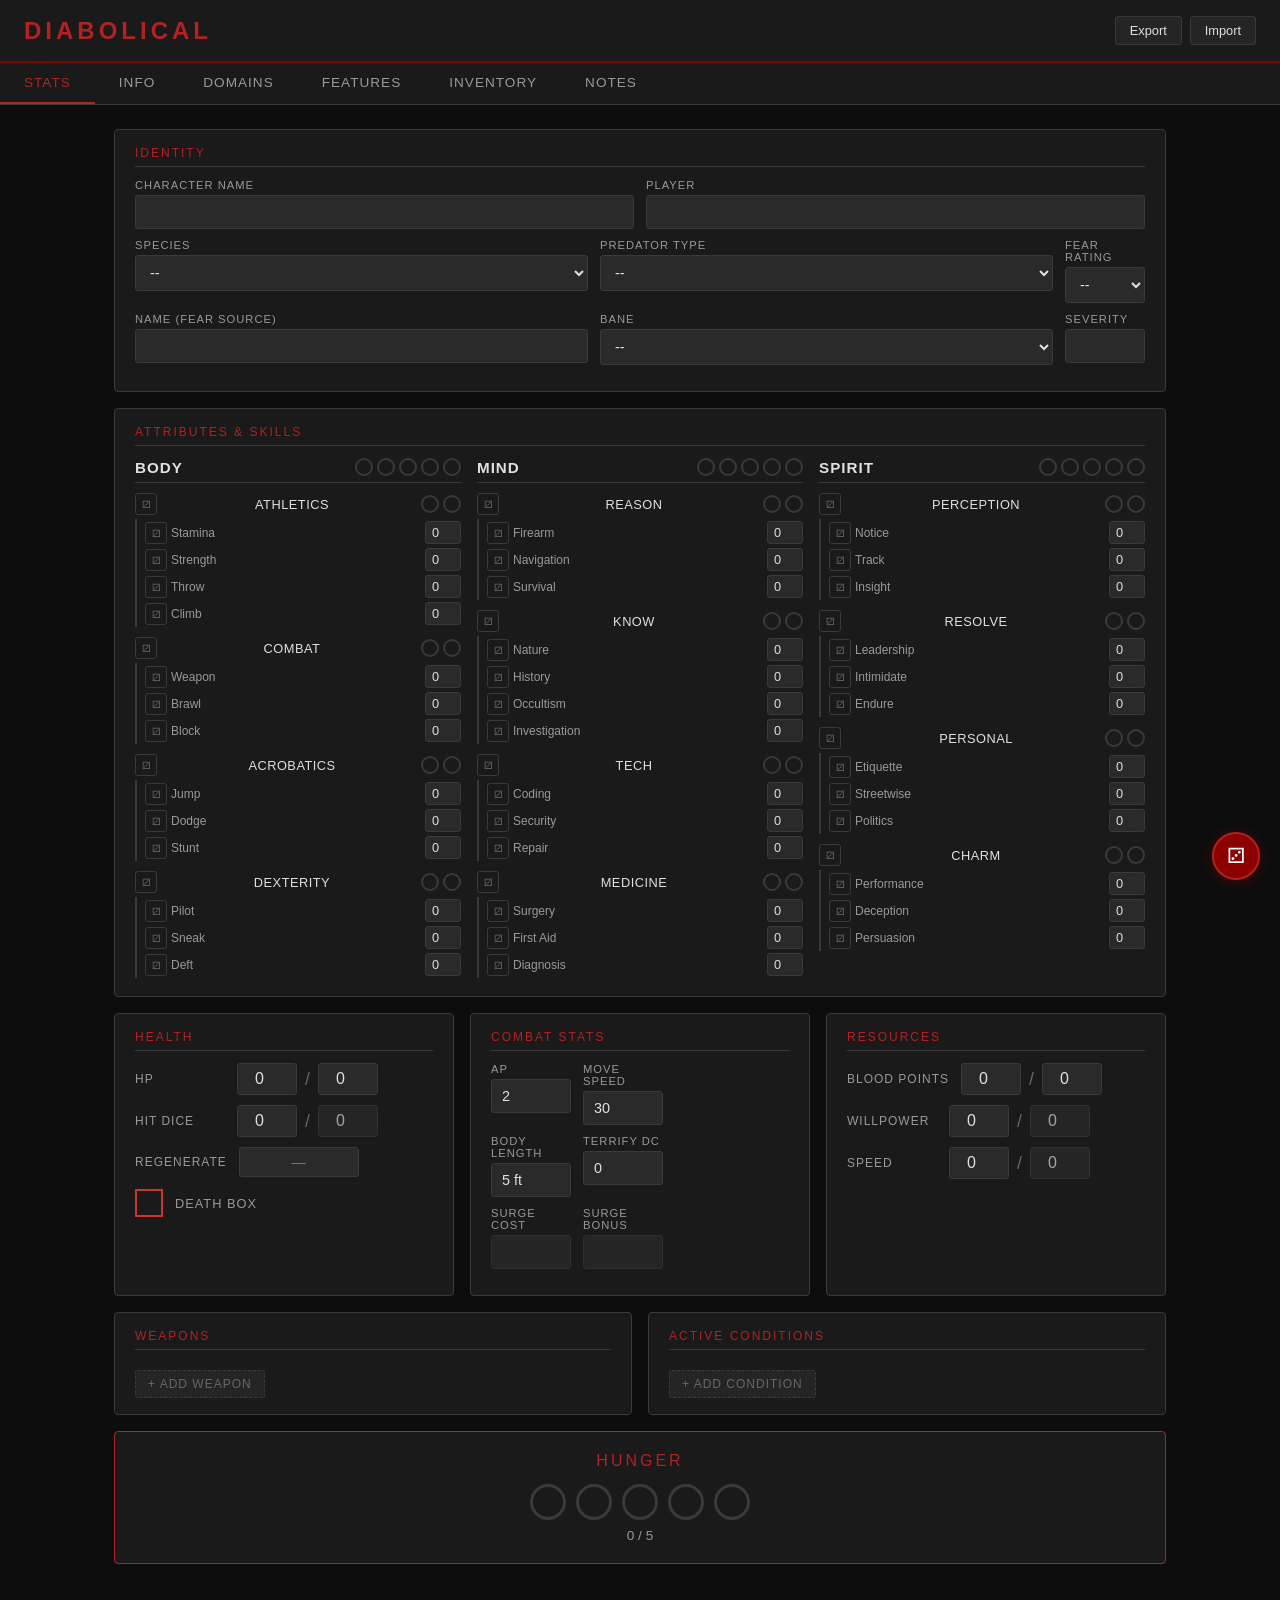
==== commit b369cfef: "Add skill roll buttons and reverse activity log order Skill roll integration: - Every broad skill ro" ====
--- a/character-sheet.html
+++ b/character-sheet.html
@@ -114,7 +114,17 @@
   .focused-row {
     display: flex; align-items: center; justify-content: space-between; padding: 2px 0;
   }
-  .focused-name { font-size: 0.75rem; color: var(--text-secondary); }
+  .focused-name { font-size: 0.75rem; color: var(--text-secondary); flex: 1; }
+
+  /* Skill roll buttons */
+  .skill-roll-btn {
+    width: 22px; height: 22px; border: 1px solid var(--border); border-radius: 3px;
+    background: transparent; color: var(--text-muted); font-size: 0.65rem;
+    cursor: pointer; display: flex; align-items: center; justify-content: center;
+    margin-right: 4px; flex-shrink: 0; transition: all 0.15s;
+  }
+  .skill-roll-btn:hover { border-color: var(--accent-glow); color: var(--accent-glow); background: rgba(139,0,0,0.15); }
+  .broad-row .skill-roll-btn { margin-right: 6px; }
   .focused-input {
     width: 36px; text-align: center; background: var(--bg-input); border: 1px solid var(--border);
     color: var(--text-primary); padding: 3px 2px; font-size: 0.8rem; border-radius: 3px; font-family: inherit;
@@ -1409,7 +1419,7 @@
   function initRollerPicker() {
     const picker = document.getElementById('roller-dice-picker');
     picker.innerHTML = '';
-    for (let i = 1; i <= 15; i++) {
+    for (let i = 1; i <= 10; i++) {
       const pip = document.createElement('button');
       pip.className = 'roller-pip' + (i < customDicePool ? ' filled' : '') + (i === customDicePool ? ' selected' : '');
       pip.textContent = i;
@@ -1495,7 +1505,8 @@
     const entry = document.createElement('div');
     entry.className = 'log-entry ' + (entryClass || '');
     entry.innerHTML = '<span class="log-time">' + getTimestamp() + '</span><div class="log-title">' + title + '</div>' + contentHTML;
-    body.insertBefore(entry, body.firstChild);
+    body.appendChild(entry);
+    body.scrollTop = body.scrollHeight;
 
     // Trim old entries
     while (body.children.length > MAX_LOG_ENTRIES) body.removeChild(body.lastChild);
@@ -1548,7 +1559,11 @@
     const tally = tallyResults(dice);
     const hunger = (options.hungerOverride !== undefined) ? Math.min(options.hungerOverride, poolSize) : Math.min(state.hunger || 0, poolSize);
     const title = label + ' (' + poolSize + 'd6' + (hunger > 0 ? ', ' + hunger + ' Hunger' : '') + ')';
-    let content = buildDiceHTML(dice) + buildResultHTML(tally);
+    let content = '';
+    if (options.poolBreakdown) {
+      content += '<div style="font-size:0.7rem;color:var(--text-muted);margin-bottom:3px;">' + options.poolBreakdown + ' = ' + poolSize + '</div>';
+    }
+    content += buildDiceHTML(dice) + buildResultHTML(tally);
 
     if (options.rouse) {
       // Auto rouse check after roll
@@ -1597,6 +1612,124 @@
     });
     document.addEventListener('mouseup', () => { dragging = false; popup.style.transition = ''; });
   })();
+
+  // ─── Skill Roll Buttons ───
+  // Map: which attribute governs each broad skill group
+  const BROAD_TO_ATTR = {
+    'broad-athletics': 'attr-body', 'broad-combat': 'attr-body',
+    'broad-acrobatics': 'attr-body', 'broad-dexterity': 'attr-body',
+    'broad-reason': 'attr-mind', 'broad-know': 'attr-mind',
+    'broad-tech': 'attr-mind', 'broad-medicine': 'attr-mind',
+    'broad-perception': 'attr-spirit', 'broad-resolve': 'attr-spirit',
+    'broad-personal': 'attr-spirit', 'broad-charm': 'attr-spirit'
+  };
+
+  // Map focused-key -> its parent broad-dots key
+  const FOCUSED_TO_BROAD = {};
+  // Built dynamically from DOM so it stays in sync
+
+  function getDomainBonusFor(dotKey) {
+    // Check for domain passive bonuses that apply to this skill
+    let bonus = 0;
+    const ll = state.learnedDomainLevels || {};
+    const il = state.innateDomainLevels || {};
+    // Learned domain bonuses (broad skills)
+    if (dotKey === 'broad-athletics' && ll['Potence'] >= 1) bonus += ll['Potence'];
+    if (dotKey === 'broad-acrobatics' && ll['Celerity'] >= 2) bonus += ll['Celerity'];
+    if (dotKey === 'broad-resolve' && ll['Fortitude'] >= 4) bonus += ll['Fortitude'];
+    return bonus;
+  }
+
+  function getFocusedDomainBonus(focusKey) {
+    let bonus = 0;
+    const il = state.innateDomainLevels || {};
+    if (focusKey === 'focus-sneak' && il['The Dark'] >= 1) bonus += il['The Dark'];
+    if (focusKey === 'focus-intimidate' && il['The End'] >= 1) bonus += il['The End'];
+    if (focusKey === 'focus-notice' && il['The Eye'] >= 1) bonus += il['The Eye'];
+    if (focusKey === 'focus-surgery' && il['The Flesh'] >= 1) bonus += il['The Flesh'];
+    if (focusKey === 'focus-track' && il['The Hunt'] >= 1) bonus += il['The Hunt'];
+    if (focusKey === 'focus-deception' && il['The Spiral'] >= 1) bonus += il['The Spiral'];
+    if (focusKey === 'focus-performance' && il['The Stranger'] >= 1) bonus += il['The Stranger'];
+    if (focusKey === 'focus-persuasion' && il['The Web'] >= 1) bonus += il['The Web'];
+    return bonus;
+  }
+
+  function injectSkillRollButtons() {
+    // Inject roll buttons into every broad-row and focused-row
+    document.querySelectorAll('.attr-col').forEach(col => {
+      const attrHeader = col.querySelector('.attr-header');
+      if (!attrHeader) return;
+      const attrDotsEl = attrHeader.querySelector('.dots');
+      if (!attrDotsEl) return;
+      const attrKey = attrDotsEl.getAttribute('data-dots'); // e.g. 'attr-body'
+      const attrName = attrHeader.querySelector('.attr-name').textContent; // e.g. 'Body'
+
+      // Find each broad-row + its focused-list within this attr-col
+      const broadRows = col.querySelectorAll('.broad-row');
+      broadRows.forEach(broadRow => {
+        // Skip if already has a roll button
+        if (broadRow.querySelector('.skill-roll-btn')) return;
+
+        const broadDotsEl = broadRow.querySelector('.dots');
+        if (!broadDotsEl) return;
+        const broadKey = broadDotsEl.getAttribute('data-dots'); // e.g. 'broad-athletics'
+        const broadName = broadRow.querySelector('.broad-name').textContent; // e.g. 'Athletics'
+
+        // Add roll button to broad row
+        const broadBtn = document.createElement('button');
+        broadBtn.className = 'skill-roll-btn';
+        broadBtn.innerHTML = '&#9858;';
+        broadBtn.title = 'Roll ' + attrName + ' + ' + broadName;
+        broadBtn.addEventListener('click', (e) => {
+          e.stopPropagation();
+          const attrVal = state.dots[attrKey] || 0;
+          const broadVal = state.dots[broadKey] || 0;
+          const domainBonus = getDomainBonusFor(broadKey);
+          const pool = Math.min(10, Math.max(1, attrVal + broadVal + domainBonus));
+          const parts = [attrName + ' ' + attrVal, broadName + ' ' + broadVal];
+          if (domainBonus > 0) parts.push('Domain +' + domainBonus);
+          rollFromSheet(attrName + ' + ' + broadName, pool, { poolBreakdown: parts.join(' + ') });
+        });
+        broadRow.insertBefore(broadBtn, broadRow.firstChild);
+
+        // Find the focused-list that follows this broad-row
+        const focusedList = broadRow.nextElementSibling;
+        if (!focusedList || !focusedList.classList.contains('focused-list')) return;
+
+        focusedList.querySelectorAll('.focused-row').forEach(focusRow => {
+          if (focusRow.querySelector('.skill-roll-btn')) return;
+
+          const input = focusRow.querySelector('.focused-input');
+          if (!input) return;
+          const focusKey = input.getAttribute('data-key'); // e.g. 'focus-stamina'
+          const focusName = focusRow.querySelector('.focused-name').textContent; // e.g. 'Stamina'
+
+          // Store mapping
+          FOCUSED_TO_BROAD[focusKey] = broadKey;
+
+          const focusBtn = document.createElement('button');
+          focusBtn.className = 'skill-roll-btn';
+          focusBtn.innerHTML = '&#9858;';
+          focusBtn.title = 'Roll ' + attrName + ' + ' + focusName;
+          focusBtn.addEventListener('click', (e) => {
+            e.stopPropagation();
+            const attrVal = state.dots[attrKey] || 0;
+            const broadVal = state.dots[broadKey] || 0;
+            const focusVal = parseInt(input.value) || 0;
+            const domainBonusBroad = getDomainBonusFor(broadKey);
+            const domainBonusFocus = getFocusedDomainBonus(focusKey);
+            const pool = Math.min(10, Math.max(1, attrVal + broadVal + focusVal + domainBonusBroad + domainBonusFocus));
+            const parts = [attrName + ' ' + attrVal, broadName + ' ' + broadVal];
+            if (focusVal > 0) parts.push(focusName + ' ' + focusVal);
+            if (domainBonusBroad > 0) parts.push('Domain(broad) +' + domainBonusBroad);
+            if (domainBonusFocus > 0) parts.push('Domain(focus) +' + domainBonusFocus);
+            rollFromSheet(attrName + ' + ' + focusName, pool, { poolBreakdown: parts.join(' + ') });
+          });
+          focusRow.insertBefore(focusBtn, focusRow.firstChild);
+        });
+      });
+    });
+  }
 
   // ─── Innate Domain Data ───
   const INNATE_DOMAIN_DATA = {
@@ -3589,6 +3722,7 @@
     updatePredatorDisplay();
     updateFearRatingEffects();
     applyDomainBonuses();
+    injectSkillRollButtons();
   }
 
   // ─── Init ───
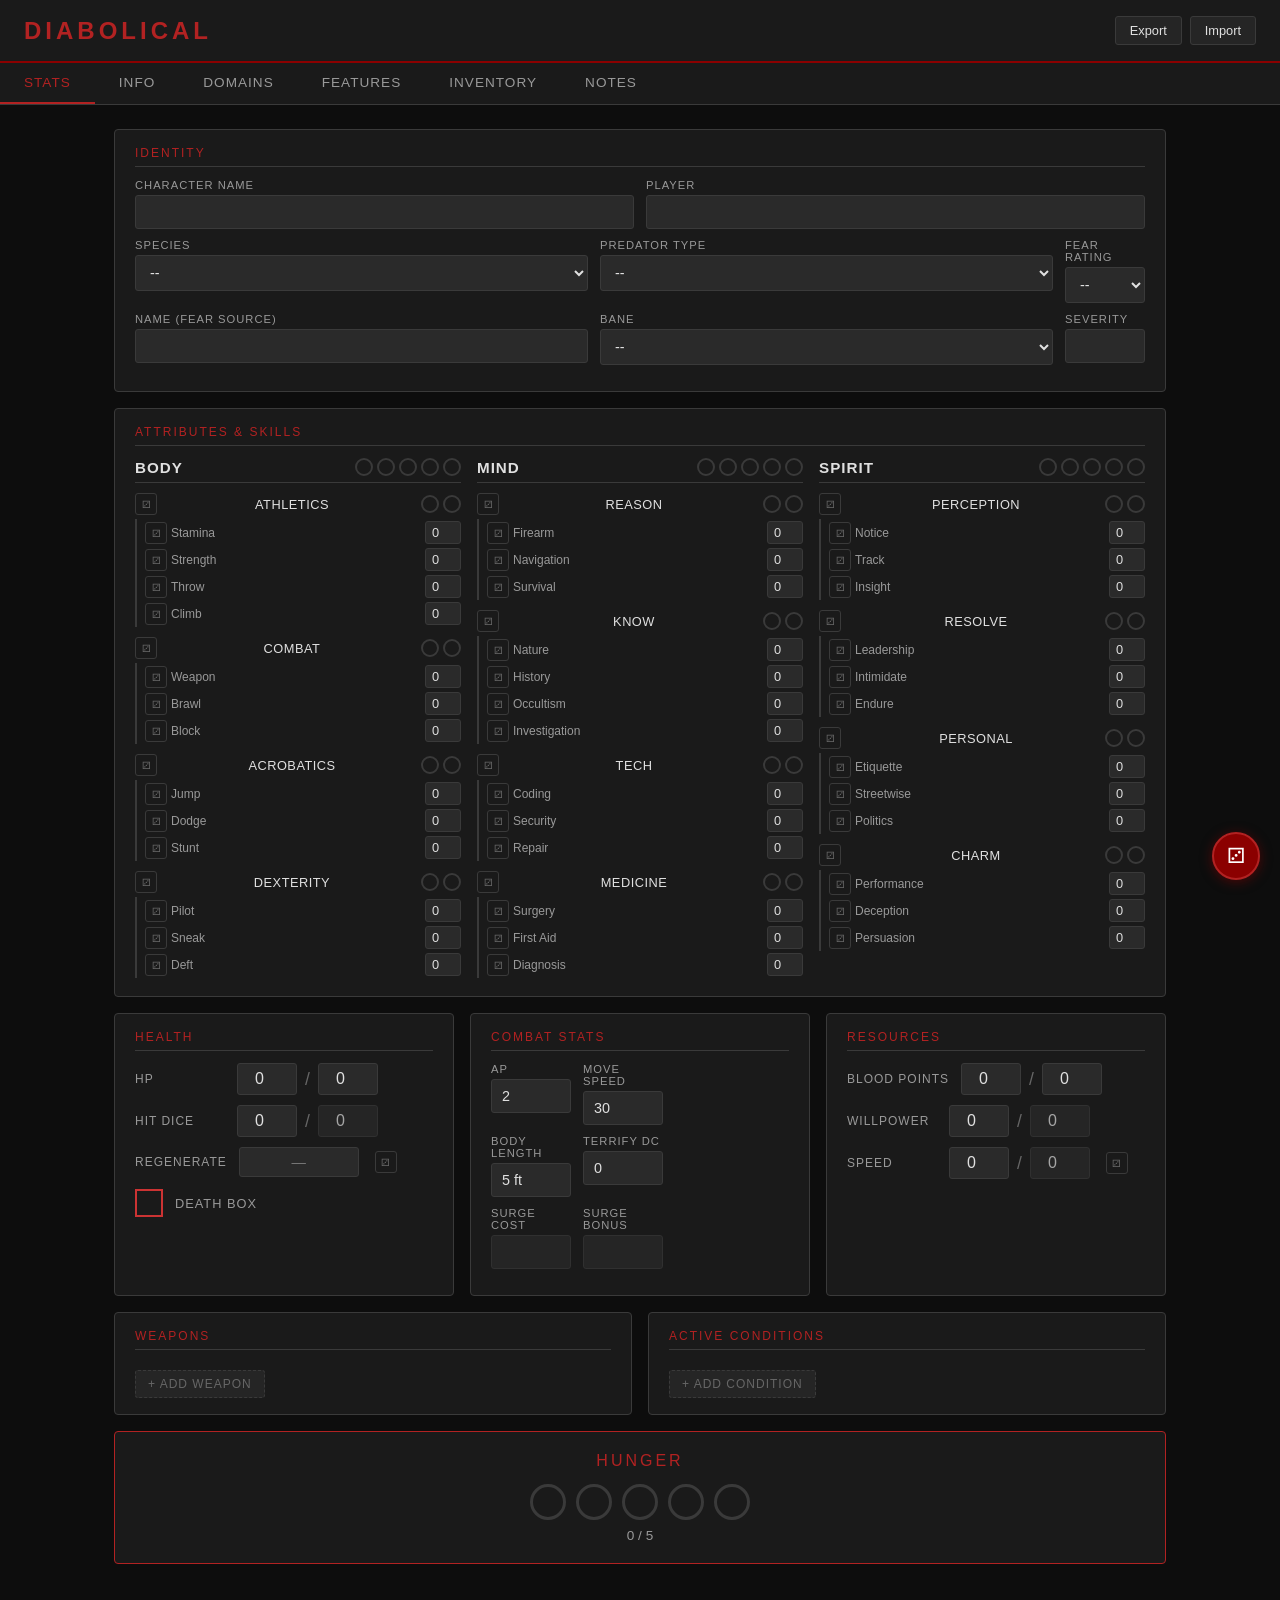
==== commit 81603f9d: "Add post-roll mechanics: auto-reroll, WP reroll, Blood Surge, sum totals Auto-reroll (focused skills" ====
--- a/character-sheet.html
+++ b/character-sheet.html
@@ -465,6 +465,29 @@
   .roller-btn:hover { background: rgba(139,0,0,0.4); }
   .roller-btn.rouse-btn { border-color: #c4a35a; color: #c4a35a; background: rgba(196,163,90,0.15); }
   .roller-btn.rouse-btn:hover { background: rgba(196,163,90,0.3); }
+
+  /* Post-roll action buttons (WP reroll, Blood Surge) */
+  .log-actions {
+    display: flex; gap: 4px; margin-top: 6px; flex-wrap: wrap;
+  }
+  .log-action-btn {
+    padding: 3px 8px; border-radius: 3px; font-size: 0.7rem; font-weight: 600;
+    cursor: pointer; text-transform: uppercase; letter-spacing: 0.5px;
+    transition: all 0.15s; border: 1px solid; display: inline-flex; align-items: center; gap: 3px;
+  }
+  .log-action-btn:hover { filter: brightness(1.3); }
+  .log-action-btn:disabled { opacity: 0.35; cursor: default; filter: none; }
+  .log-action-btn.wp-btn { border-color: #5b8dd9; color: #5b8dd9; background: rgba(91,141,217,0.1); }
+  .log-action-btn.surge-btn { border-color: #c4a35a; color: #c4a35a; background: rgba(196,163,90,0.1); }
+
+  /* Reroll indicator styling */
+  .log-die.rerolled { opacity: 0.35; text-decoration: line-through; position: relative; }
+  .reroll-arrow { color: var(--text-muted); font-size: 0.7rem; display: flex; align-items: center; margin: 0 2px; }
+  .reroll-section { margin-top: 6px; padding-top: 6px; border-top: 1px dashed var(--border); }
+  .reroll-label { font-size: 0.7rem; color: var(--text-muted); margin-bottom: 3px; font-weight: 600; text-transform: uppercase; letter-spacing: 0.5px; }
+
+  /* Sum total display */
+  .log-sum-total { font-size: 1.1rem; font-weight: 700; color: var(--accent-glow); margin-top: 4px; }
 
   @media (max-width: 600px) {
     .activity-log { width: calc(100vw - 24px); right: 12px; bottom: 74px; }
@@ -733,6 +756,7 @@
       <div class="tracker-row">
         <span class="tracker-label">Regenerate</span>
         <input type="text" data-key="regenerate" id="regenerate-display" style="width:120px;text-align:center;background:var(--bg-input);border:1px solid var(--border);color:var(--text-primary);padding:6px 8px;font-size:0.9rem;border-radius:3px;font-family:inherit;" placeholder="—">
+        <button class="skill-roll-btn" onclick="rollRegenerate()" title="Roll Regenerate (sum mode + Rouse)" style="margin-left:4px;">&#9858;</button>
       </div>
       <div class="death-box-container" style="margin-top: 12px;">
         <div class="death-box" id="death-box" onclick="toggleDeathBox()"></div>
@@ -781,6 +805,7 @@
           <span>/</span>
           <input type="number" min="0" data-key="speedMax" value="0" id="speed-display" readonly style="opacity:0.7;cursor:default;" title="Auto: Body + Mind">
         </div>
+        <button class="skill-roll-btn" onclick="rollInitiative()" title="Roll Initiative (Speed pool, sum mode)" style="margin-left:4px;">&#9858;</button>
       </div>
     </div>
   </div>
@@ -999,6 +1024,7 @@
     </div>
     <div class="roller-actions">
       <button class="roller-btn" onclick="customRoll()">Roll Dice</button>
+      <button class="roller-btn" onclick="customRollSum()" style="font-size:0.65rem;">Roll Total</button>
       <button class="roller-btn rouse-btn" onclick="doRouseCheck()">Rouse Check</button>
     </div>
   </div>
@@ -1496,7 +1522,77 @@
     return html;
   }
 
-  function addLogEntry(title, contentHTML, entryClass) {
+  function buildSumHTML(dice) {
+    const total = dice.reduce((s, d) => s + d.value, 0);
+    return '<div class="log-sum-total">Total: ' + total + '</div>';
+  }
+
+  // ─── Auto-reroll: reroll non-hunger fails/nulls up to focusedValue ───
+  function autoReroll(dice, maxRerolls) {
+    if (!maxRerolls || maxRerolls <= 0) return { dice: dice, rerolled: [] };
+    let rerolled = [];
+    let remaining = maxRerolls;
+    const newDice = dice.map(d => {
+      if (remaining > 0 && !d.isHunger && d.value < 5) {
+        const oldVal = d.value;
+        const newVal = rollD6();
+        remaining--;
+        rerolled.push({ oldVal: oldVal, newVal: newVal, isHunger: false });
+        return { value: newVal, isHunger: false, wasRerolled: true, oldValue: oldVal };
+      }
+      return Object.assign({}, d);
+    });
+    return { dice: newDice, rerolled: rerolled };
+  }
+
+  function buildDiceHTMLWithRerolls(dice) {
+    let html = '<div class="log-dice">';
+    dice.forEach(d => {
+      if (d.wasRerolled) {
+        // Show old die struck through
+        let oldCls = 'log-die rerolled';
+        if (d.isHunger) oldCls += ' hunger-die';
+        if (d.oldValue >= 5) oldCls += ' hit';
+        else if (d.oldValue === 1) oldCls += ' miss';
+        else oldCls += ' neutral';
+        html += '<div class="' + oldCls + '">' + d.oldValue + '</div>';
+        html += '<span class="reroll-arrow">\u2192</span>';
+      }
+      let cls = 'log-die';
+      if (d.isHunger) cls += ' hunger-die';
+      if (d.value >= 5) cls += ' hit';
+      else if (d.value === 1) cls += ' miss';
+      else cls += ' neutral';
+      html += '<div class="' + cls + '">' + d.value + '</div>';
+    });
+    html += '</div>';
+    return html;
+  }
+
+  // ─── Resource helpers ───
+  function getFieldVal(key) { return parseInt(state.fields[key]) || 0; }
+  function setFieldVal(key, val) {
+    state.fields[key] = String(val);
+    const el = document.querySelector('[data-key="' + key + '"]');
+    if (el) el.value = val;
+    save();
+  }
+
+  function getSurgeBonus() {
+    const s = state.fields['surgeBonus'] || '+1D';
+    const m = s.match(/\+?(\d+)/);
+    return m ? parseInt(m[1]) : 1;
+  }
+  function getSurgeCost() {
+    const s = state.fields['surgeCost'] || '1 BP';
+    const m = s.match(/(\d+)/);
+    return m ? parseInt(m[1]) : 1;
+  }
+
+  // ─── Unique roll ID for interactive buttons ───
+  let rollIdCounter = 0;
+
+  function addLogEntry(title, contentHTML, entryClass, meta) {
     const body = document.getElementById('activity-log-body');
     // Remove empty placeholder
     const placeholder = body.querySelector('div[style*="text-align:center"]');
@@ -1504,12 +1600,16 @@
 
     const entry = document.createElement('div');
     entry.className = 'log-entry ' + (entryClass || '');
+    if (meta && meta.rollId) {
+      entry.id = 'roll-' + meta.rollId;
+      entry.setAttribute('data-dice', JSON.stringify(meta.dice || []));
+    }
     entry.innerHTML = '<span class="log-time">' + getTimestamp() + '</span><div class="log-title">' + title + '</div>' + contentHTML;
     body.appendChild(entry);
     body.scrollTop = body.scrollHeight;
 
     // Trim old entries
-    while (body.children.length > MAX_LOG_ENTRIES) body.removeChild(body.lastChild);
+    while (body.children.length > MAX_LOG_ENTRIES) body.removeChild(body.firstChild);
 
     if (!activityLogOpen) {
       unseenLogCount++;
@@ -1525,11 +1625,53 @@
   // ─── Custom Roll (from popup) ───
   function customRoll() {
     if (customDicePool < 1) return;
-    const dice = rollPool(customDicePool);
-    const tally = tallyResults(dice);
-    const hunger = Math.min(state.hunger || 0, customDicePool);
-    const title = 'Custom Roll (' + customDicePool + 'd6' + (hunger > 0 ? ', ' + hunger + ' Hunger' : '') + ')';
-    addLogEntry(title, buildDiceHTML(dice) + buildResultHTML(tally), 'roll-entry');
+    rollFromSheet('Custom Roll', customDicePool);
+  }
+
+  function customRollSum() {
+    if (customDicePool < 1) return;
+    rollFromSheet('Custom Roll (Total)', customDicePool, { sumMode: true, hungerOverride: 0 });
+  }
+
+  // ─── Regenerate Roll (sum mode, spends 1 Hit Die, triggers Rouse) ───
+  function rollRegenerate() {
+    const regenStr = state.fields['regenerate'] || '1HD';
+    const diceMatch = regenStr.match(/(\d+)HD/i);
+    const bonusMatch = regenStr.match(/HD([+-]\d+)/i);
+    const numDice = diceMatch ? parseInt(diceMatch[1]) : 1;
+    const bonus = bonusMatch ? parseInt(bonusMatch[1]) : 0;
+    // Check Hit Dice
+    const hdCur = getFieldVal('hitDiceCurrent');
+    if (hdCur < numDice) {
+      addLogEntry('Regenerate', '<div class="log-result negative">Not enough Hit Dice! (need ' + numDice + ', have ' + hdCur + ')</div>', 'rouse-fail');
+      if (!activityLogOpen) toggleActivityLog();
+      return;
+    }
+    setFieldVal('hitDiceCurrent', hdCur - numDice);
+    // Roll dice (no hunger for regen)
+    const dice = [];
+    for (let i = 0; i < numDice; i++) dice.push({ value: rollD6(), isHunger: false });
+    const total = dice.reduce((s, d) => s + d.value, 0) + bonus;
+    let content = buildDiceHTML(dice);
+    if (bonus !== 0) {
+      content += '<div style="font-size:0.7rem;color:var(--text-muted);">Dice total: ' + dice.reduce((s,d) => s+d.value, 0) + (bonus >= 0 ? ' + ' : ' ') + bonus + ' bonus</div>';
+    }
+    content += '<div class="log-sum-total">Heal: ' + Math.max(0, total) + ' HP</div>';
+    content += '<div style="font-size:0.7rem;color:var(--text-muted);">(' + numDice + ' HD spent, ' + hdCur + ' \u2192 ' + (hdCur - numDice) + ')</div>';
+    content += inlineRouseCheck();
+    addLogEntry('Regenerate (' + regenStr + ')', content, 'roll-entry');
+    if (!activityLogOpen) toggleActivityLog();
+  }
+
+  // ─── Initiative Roll (Speed pool, sum mode, no hunger) ───
+  function rollInitiative() {
+    const speedPool = getFieldVal('speedCurrent') || getFieldVal('speedMax');
+    if (speedPool < 1) {
+      addLogEntry('Initiative', '<div class="log-result negative">Speed pool is 0!</div>', 'roll-entry');
+      if (!activityLogOpen) toggleActivityLog();
+      return;
+    }
+    rollFromSheet('Initiative', speedPool, { sumMode: true, hungerOverride: 0 });
   }
 
   // ─── Rouse Check ───
@@ -1552,37 +1694,160 @@
     addLogEntry('Rouse Check', html, failed ? 'rouse-fail' : 'rouse-entry');
   }
 
+  // ─── Inline Rouse Check (returns HTML + applies effect) ───
+  function inlineRouseCheck() {
+    const rouseDie = rollD6();
+    const rouseFailed = rouseDie === 1;
+    let html = '<div style="margin-top:6px;padding-top:6px;border-top:1px solid var(--border);">';
+    html += '<div style="font-weight:600;font-size:0.75rem;color:#c4a35a;">Rouse Check</div>';
+    html += '<div class="log-dice"><div class="log-die hunger-die ' + (rouseFailed ? 'miss' : 'hit') + '">' + rouseDie + '</div></div>';
+    if (rouseFailed) {
+      const oldH = state.hunger || 0;
+      if (oldH < 5) { state.hunger = oldH + 1; save(); initHungerTrack(); initRollerPicker(); }
+      html += '<div class="log-result negative">Hunger rises! (' + (state.hunger - 1) + ' \u2192 ' + state.hunger + ')</div>';
+    } else {
+      html += '<div class="log-result positive">Safe</div>';
+    }
+    html += '</div>';
+    return html;
+  }
+
+  // ─── Willpower Reroll (post-roll, up to 3 non-hunger fails/neutrals) ───
+  function doWillpowerReroll(rollId) {
+    const entry = document.getElementById('roll-' + rollId);
+    if (!entry) return;
+    const wpCur = getFieldVal('wpCurrent');
+    if (wpCur <= 0) {
+      addLogEntry('Willpower Reroll', '<div class="log-result negative">No Willpower remaining!</div>', 'roll-entry');
+      return;
+    }
+    // Parse stored dice from data attribute
+    const storedDice = JSON.parse(entry.getAttribute('data-dice'));
+    // Find up to 3 non-hunger dice that are fails/neutrals (value < 5)
+    let rerolled = 0;
+    const newDice = storedDice.map(d => {
+      if (rerolled < 3 && !d.isHunger && d.value < 5) {
+        rerolled++;
+        return { value: rollD6(), isHunger: false, wasRerolled: true, oldValue: d.value };
+      }
+      return Object.assign({}, d);
+    });
+    if (rerolled === 0) {
+      addLogEntry('Willpower Reroll', '<div class="log-result zero">No non-hunger dice to reroll.</div>', 'roll-entry');
+      return;
+    }
+    // Deduct 1 WP
+    setFieldVal('wpCurrent', wpCur - 1);
+    const newTally = tallyResults(newDice);
+    // Build reroll section
+    let html = '<div class="reroll-section">';
+    html += '<div class="reroll-label">Willpower Reroll (' + rerolled + ' dice, WP ' + wpCur + ' \u2192 ' + (wpCur - 1) + ')</div>';
+    html += buildDiceHTMLWithRerolls(newDice);
+    html += buildResultHTML(newTally);
+    html += '</div>';
+    // Append to entry and disable button
+    entry.insertAdjacentHTML('beforeend', html);
+    entry.setAttribute('data-dice', JSON.stringify(newDice));
+    const wpBtn = entry.querySelector('.wp-btn');
+    if (wpBtn) { wpBtn.disabled = true; wpBtn.textContent = 'WP Used'; }
+    // Scroll log
+    const body = document.getElementById('activity-log-body');
+    body.scrollTop = body.scrollHeight;
+  }
+
+  // ─── Blood Surge (post-roll, adds bonus dice + Rouse) ───
+  function doBloodSurge(rollId) {
+    const entry = document.getElementById('roll-' + rollId);
+    if (!entry) return;
+    const surgeBonusDice = getSurgeBonus();
+    const surgeCostBP = getSurgeCost();
+    const bpCur = getFieldVal('bpCurrent');
+    if (bpCur < surgeCostBP) {
+      addLogEntry('Blood Surge', '<div class="log-result negative">Not enough Blood Points! (need ' + surgeCostBP + ', have ' + bpCur + ')</div>', 'rouse-fail');
+      return;
+    }
+    // Deduct BP
+    setFieldVal('bpCurrent', bpCur - surgeCostBP);
+    // Roll bonus dice (these are normal dice, not hunger)
+    const bonusDice = [];
+    for (let i = 0; i < surgeBonusDice; i++) bonusDice.push({ value: rollD6(), isHunger: false });
+    const bonusTally = tallyResults(bonusDice);
+    // Rouse check
+    const rouseHTML = inlineRouseCheck();
+    // Build surge section
+    let html = '<div class="reroll-section">';
+    html += '<div class="reroll-label" style="color:#c4a35a;">Blood Surge (+' + surgeBonusDice + 'D, ' + surgeCostBP + ' BP spent)</div>';
+    html += buildDiceHTML(bonusDice);
+    html += buildResultHTML(bonusTally);
+    html += rouseHTML;
+    html += '</div>';
+    // Append to entry and disable button
+    entry.insertAdjacentHTML('beforeend', html);
+    // Update stored dice to include surge dice
+    const storedDice = JSON.parse(entry.getAttribute('data-dice'));
+    const allDice = storedDice.concat(bonusDice);
+    entry.setAttribute('data-dice', JSON.stringify(allDice));
+    const surgeBtn = entry.querySelector('.surge-btn');
+    if (surgeBtn) { surgeBtn.disabled = true; surgeBtn.textContent = 'Surged'; }
+    // Scroll log
+    const body = document.getElementById('activity-log-body');
+    body.scrollTop = body.scrollHeight;
+  }
+
   // ─── Roll from any part of the sheet (API for skill/domain integration) ───
+  // options: { poolBreakdown, hungerOverride, rouse, focusedRerolls, sumMode }
   function rollFromSheet(label, poolSize, options) {
     options = options || {};
-    const dice = rollPool(poolSize, options.hungerOverride);
-    const tally = tallyResults(dice);
+    let dice = rollPool(poolSize, options.hungerOverride);
     const hunger = (options.hungerOverride !== undefined) ? Math.min(options.hungerOverride, poolSize) : Math.min(state.hunger || 0, poolSize);
     const title = label + ' (' + poolSize + 'd6' + (hunger > 0 ? ', ' + hunger + ' Hunger' : '') + ')';
     let content = '';
     if (options.poolBreakdown) {
       content += '<div style="font-size:0.7rem;color:var(--text-muted);margin-bottom:3px;">' + options.poolBreakdown + ' = ' + poolSize + '</div>';
     }
-    content += buildDiceHTML(dice) + buildResultHTML(tally);
+
+    // Auto-reroll: reroll non-hunger fails/nulls up to focusedRerolls
+    let hadAutoReroll = false;
+    if (options.focusedRerolls && options.focusedRerolls > 0) {
+      const result = autoReroll(dice, options.focusedRerolls);
+      if (result.rerolled.length > 0) {
+        hadAutoReroll = true;
+        dice = result.dice;
+        content += buildDiceHTMLWithRerolls(dice);
+        content += '<div style="font-size:0.65rem;color:var(--text-muted);margin-top:2px;font-style:italic;">Auto-rerolled ' + result.rerolled.length + ' die' + (result.rerolled.length > 1 ? ' (focus reroll)' : ' (focus reroll)') + '</div>';
+      }
+    }
+
+    if (!hadAutoReroll) {
+      content += buildDiceHTML(dice);
+    }
+
+    const tally = tallyResults(dice);
+
+    // Sum mode (for regen, speed, initiative) shows total instead of hits/misses
+    if (options.sumMode) {
+      content += buildSumHTML(dice);
+    } else {
+      content += buildResultHTML(tally);
+    }
 
     if (options.rouse) {
-      // Auto rouse check after roll
-      const rouseDie = rollD6();
-      const rouseFailed = rouseDie === 1;
-      content += '<div style="margin-top:6px;padding-top:6px;border-top:1px solid var(--border);">';
-      content += '<div style="font-weight:600;font-size:0.75rem;color:#c4a35a;">Rouse Check</div>';
-      content += '<div class="log-dice"><div class="log-die hunger-die ' + (rouseFailed ? 'miss' : 'hit') + '">' + rouseDie + '</div></div>';
-      if (rouseFailed) {
-        const oldH = state.hunger || 0;
-        if (oldH < 5) { state.hunger = oldH + 1; save(); initHungerTrack(); }
-        content += '<div class="log-result negative">Hunger rises! (' + (state.hunger - 1) + ' \u2192 ' + state.hunger + ')</div>';
-      } else {
-        content += '<div class="log-result positive">Safe</div>';
-      }
+      content += inlineRouseCheck();
+    }
+
+    // Assign unique roll ID for interactive buttons
+    const rollId = ++rollIdCounter;
+
+    // Add interactive post-roll buttons (WP reroll + Blood Surge) unless sumMode
+    if (!options.sumMode) {
+      const wpCur = getFieldVal('wpCurrent');
+      content += '<div class="log-actions">';
+      content += '<button class="log-action-btn wp-btn" onclick="doWillpowerReroll(' + rollId + ')"' + (wpCur <= 0 ? ' disabled' : '') + '>WP Reroll</button>';
+      content += '<button class="log-action-btn surge-btn" onclick="doBloodSurge(' + rollId + ')">Blood Surge</button>';
       content += '</div>';
     }
 
-    addLogEntry(title, content, 'roll-entry');
+    addLogEntry(title, content, 'roll-entry', { rollId: rollId, dice: dice });
 
     // Open the log automatically on a roll
     if (!activityLogOpen) toggleActivityLog();
@@ -1723,7 +1988,7 @@
             if (focusVal > 0) parts.push(focusName + ' ' + focusVal);
             if (domainBonusBroad > 0) parts.push('Domain(broad) +' + domainBonusBroad);
             if (domainBonusFocus > 0) parts.push('Domain(focus) +' + domainBonusFocus);
-            rollFromSheet(attrName + ' + ' + focusName, pool, { poolBreakdown: parts.join(' + ') });
+            rollFromSheet(attrName + ' + ' + focusName, pool, { poolBreakdown: parts.join(' + '), focusedRerolls: focusVal });
           });
           focusRow.insertBefore(focusBtn, focusRow.firstChild);
         });
